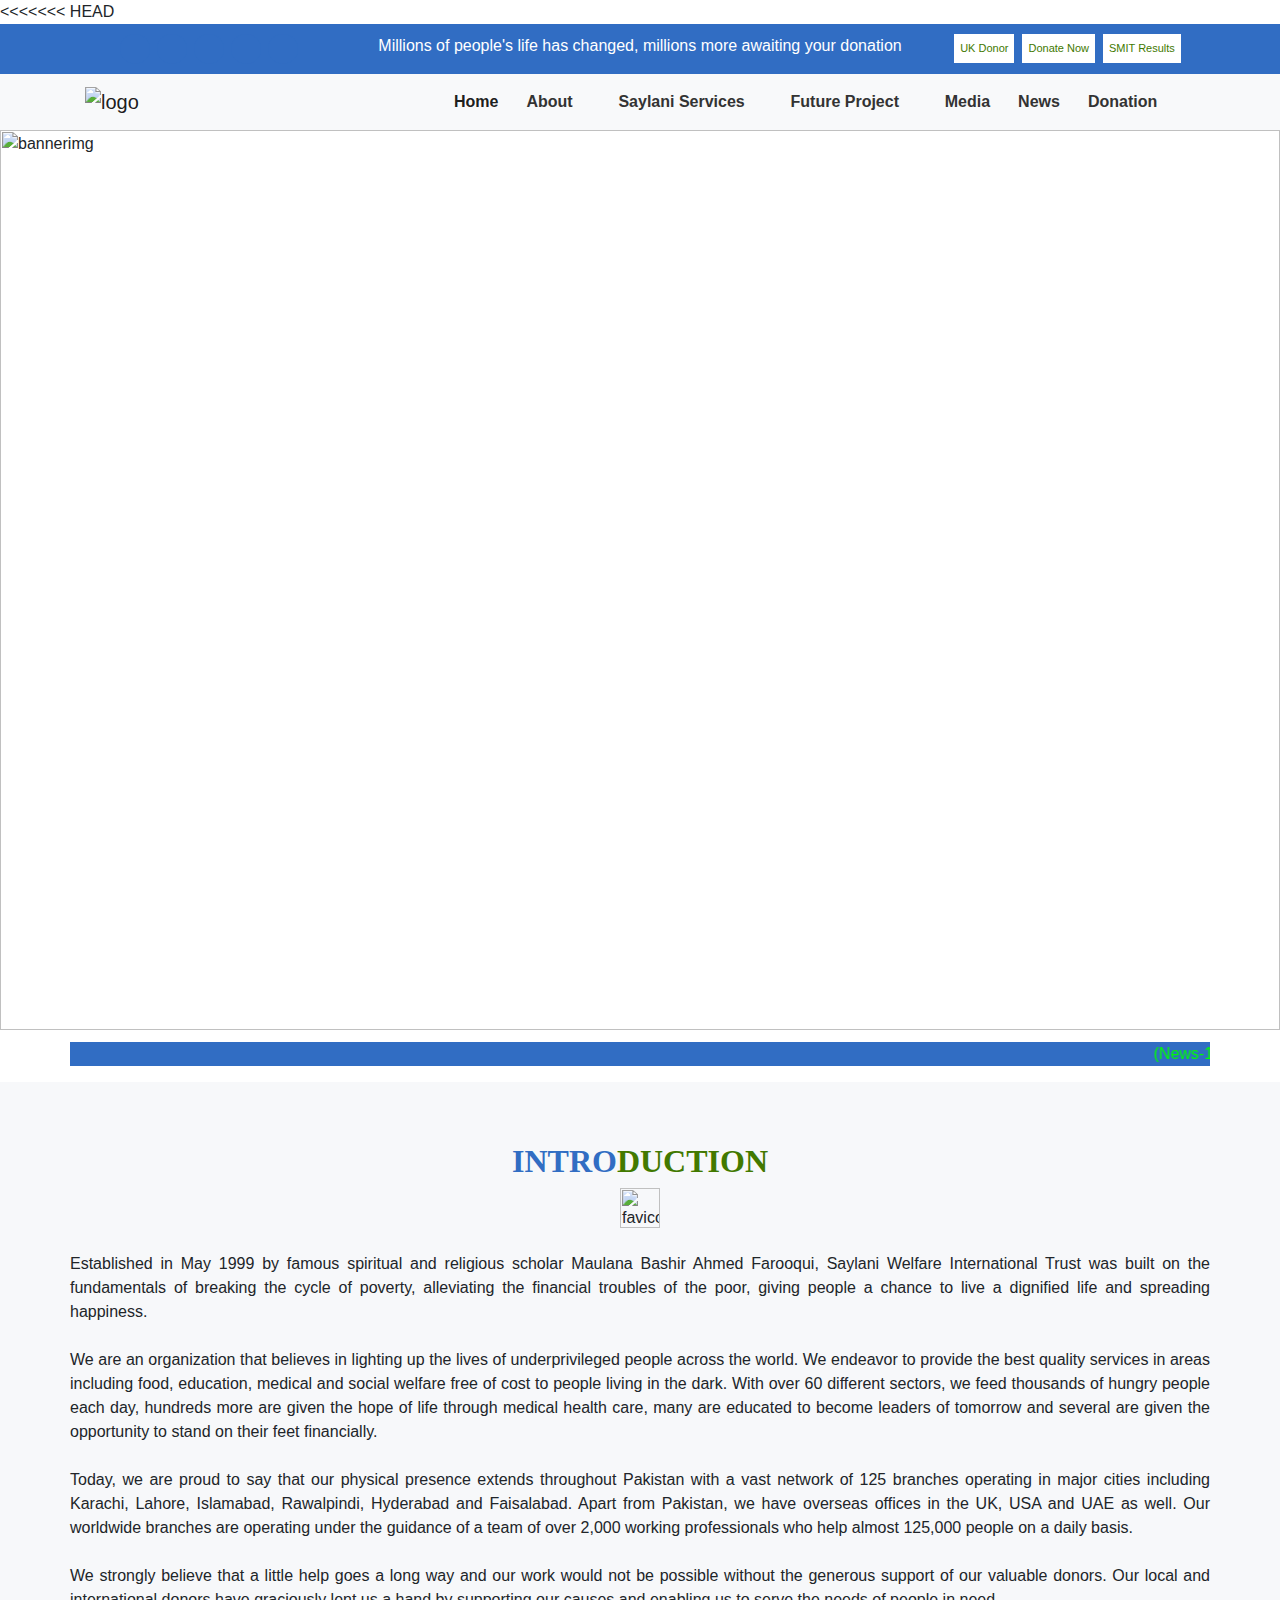
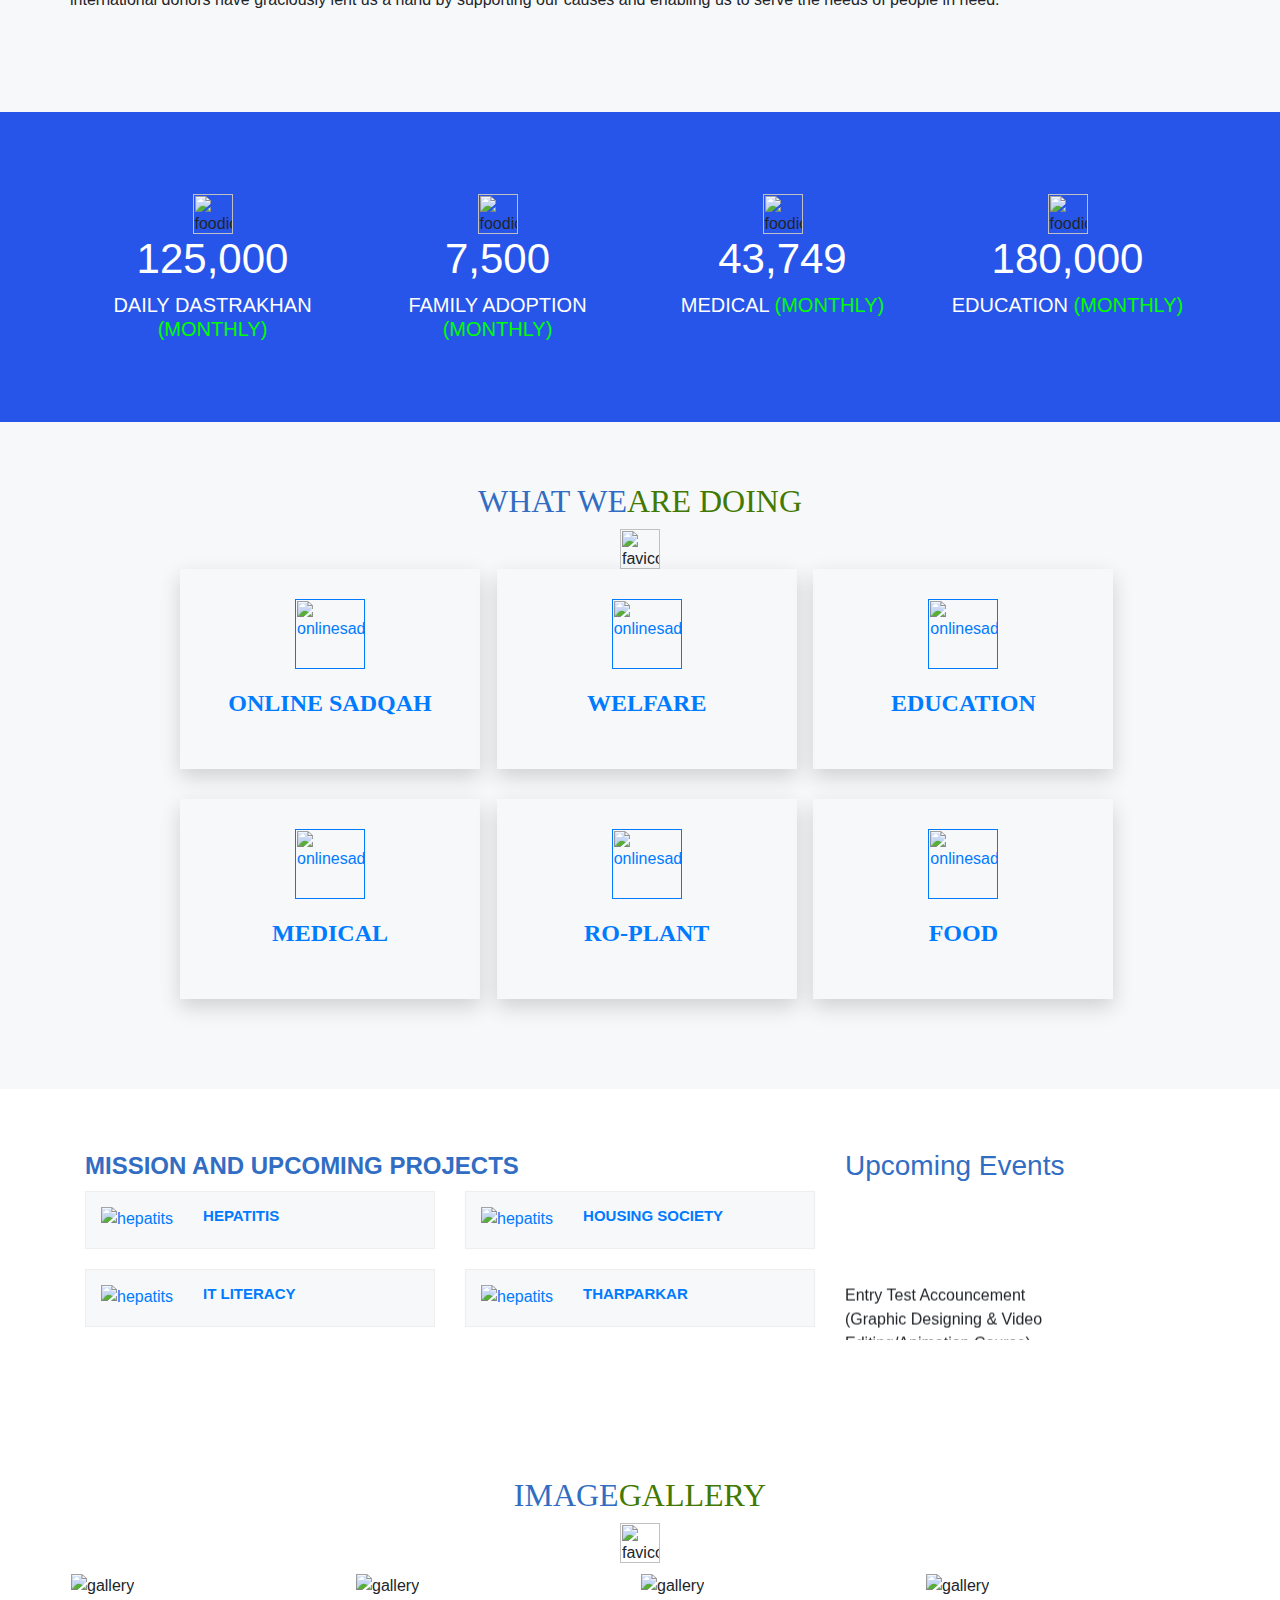
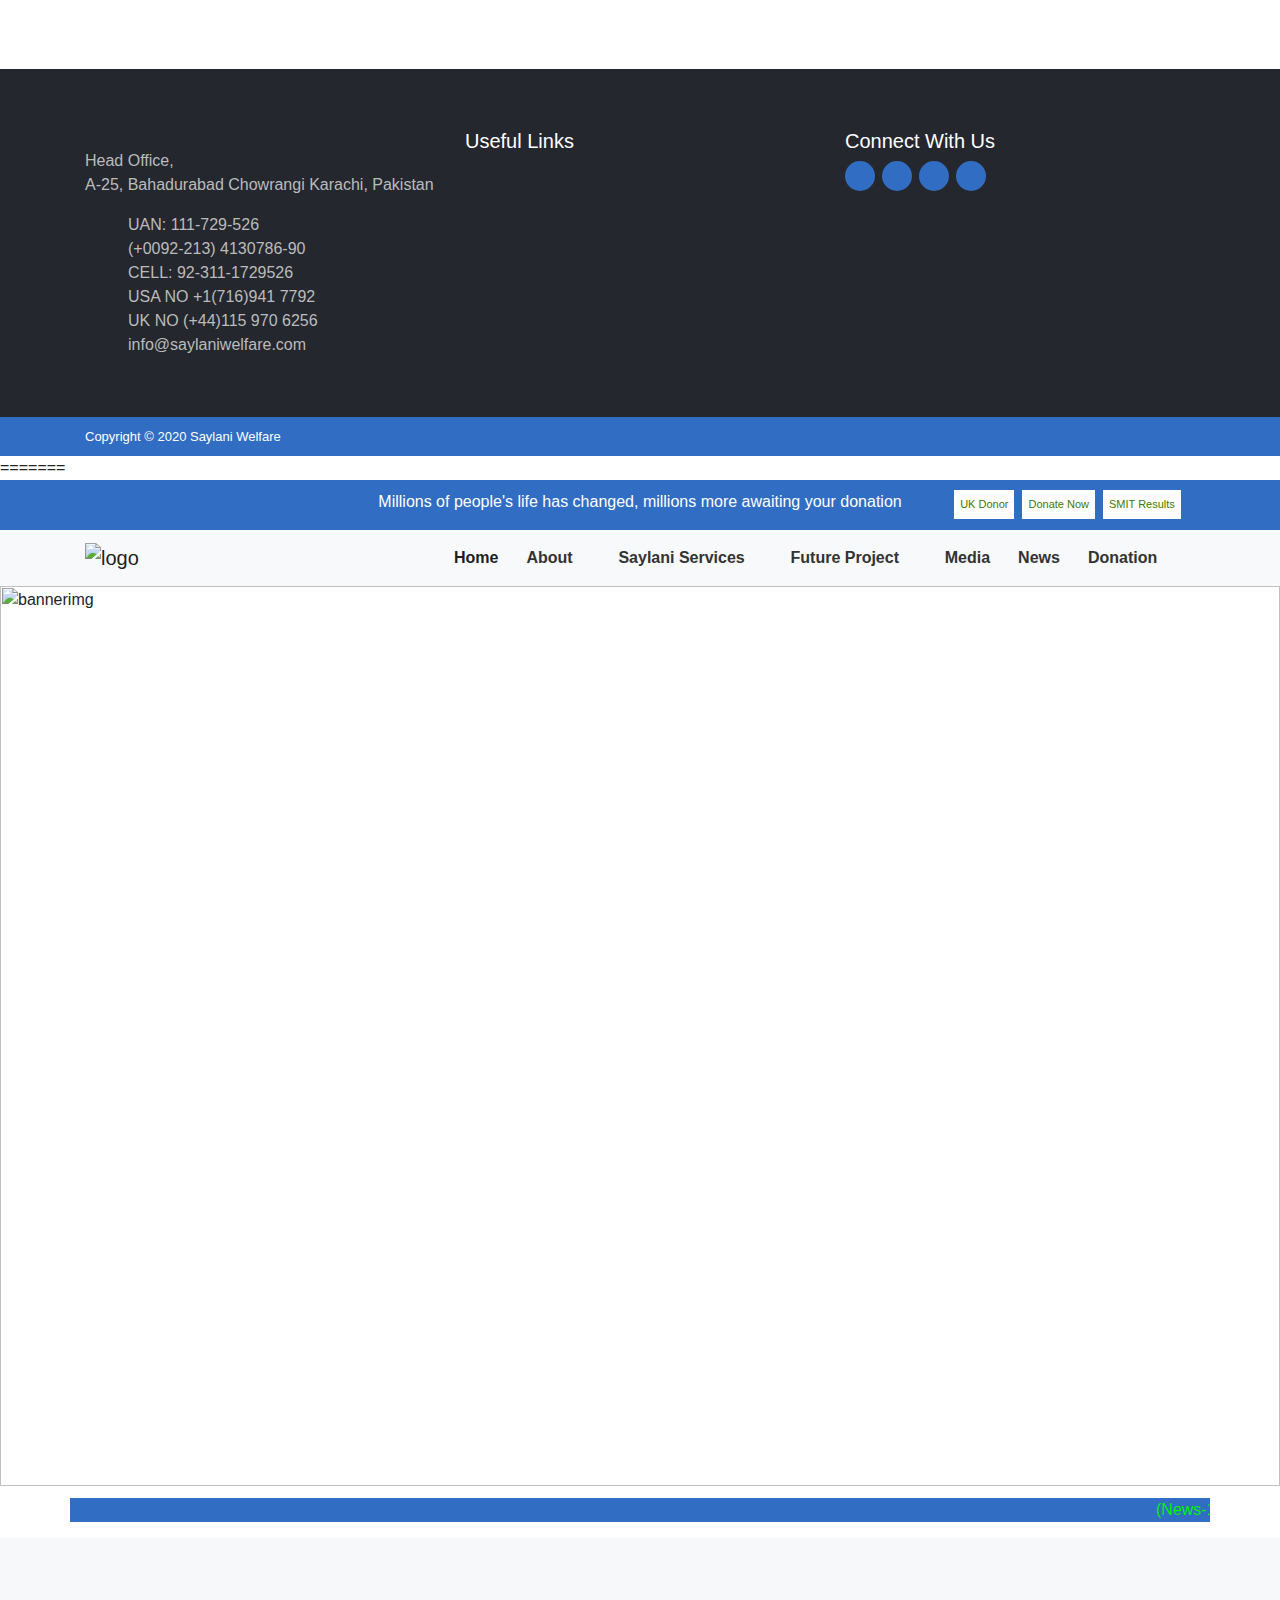
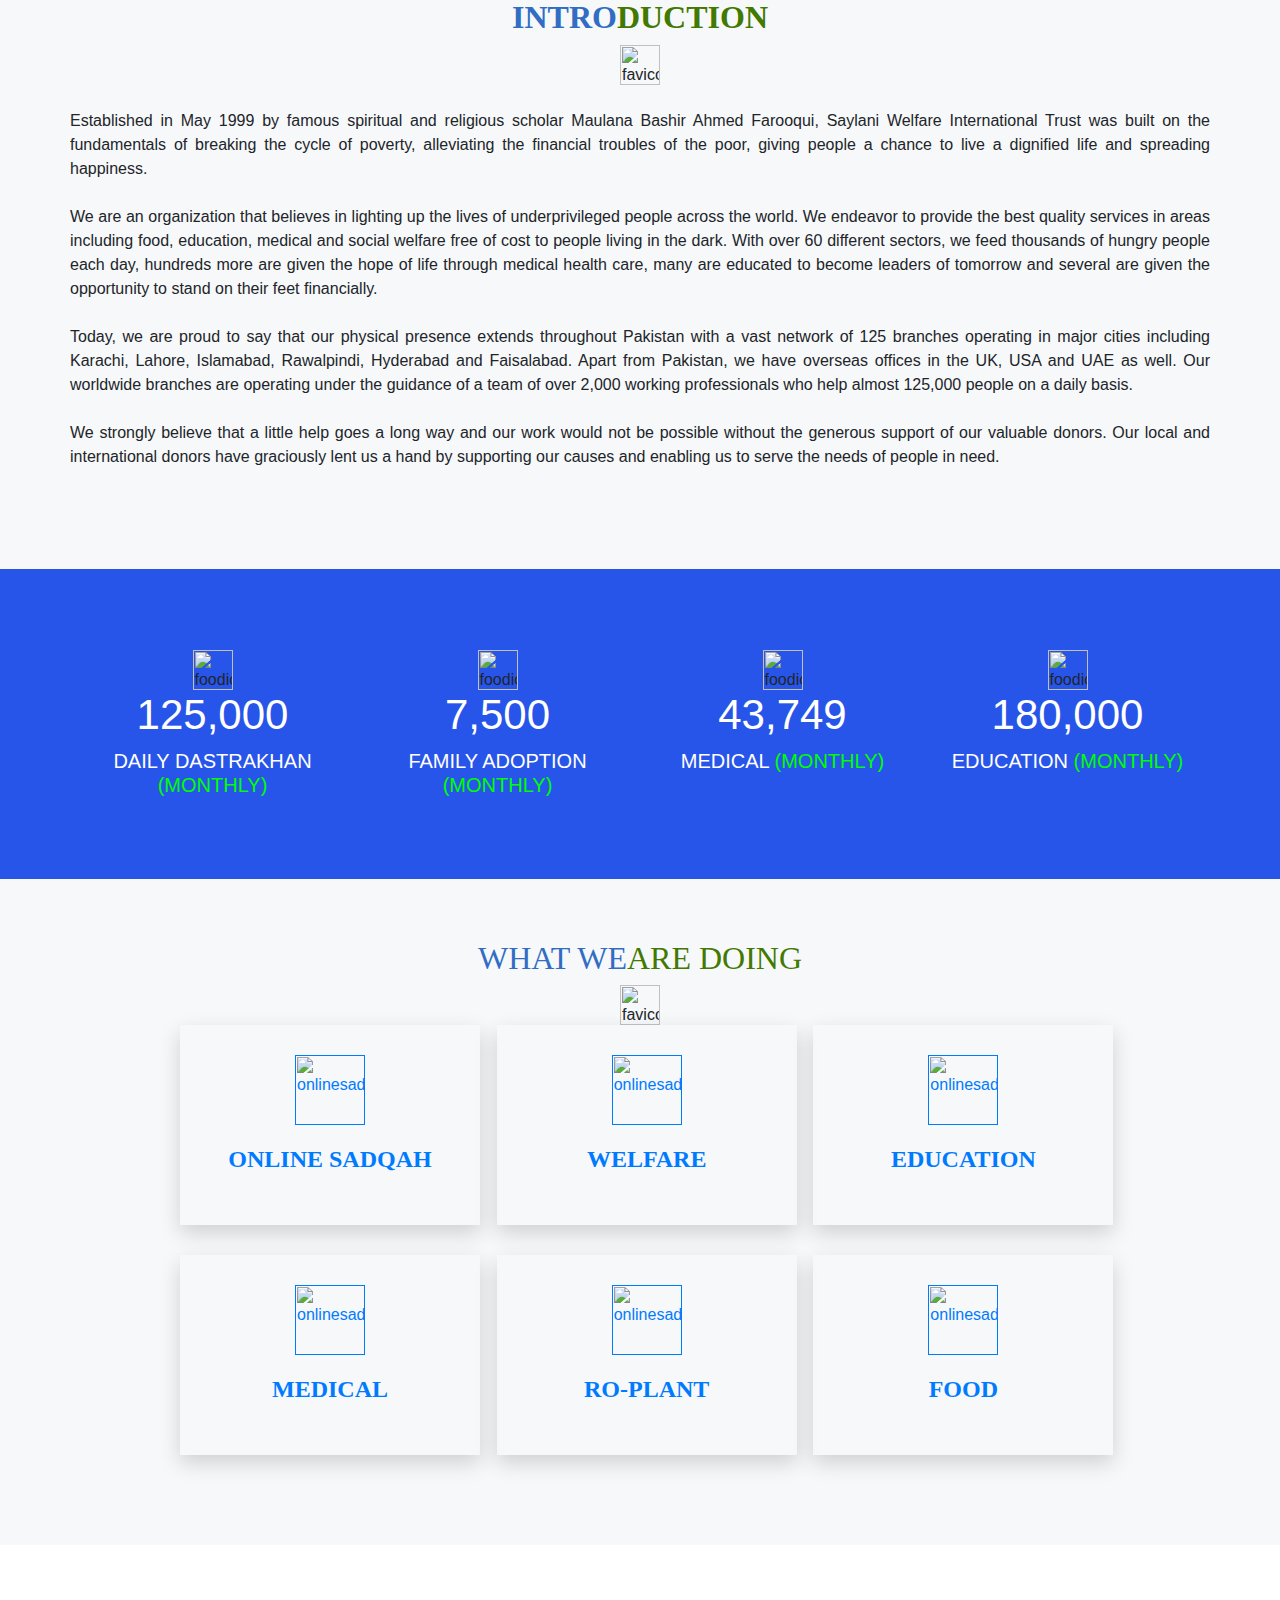
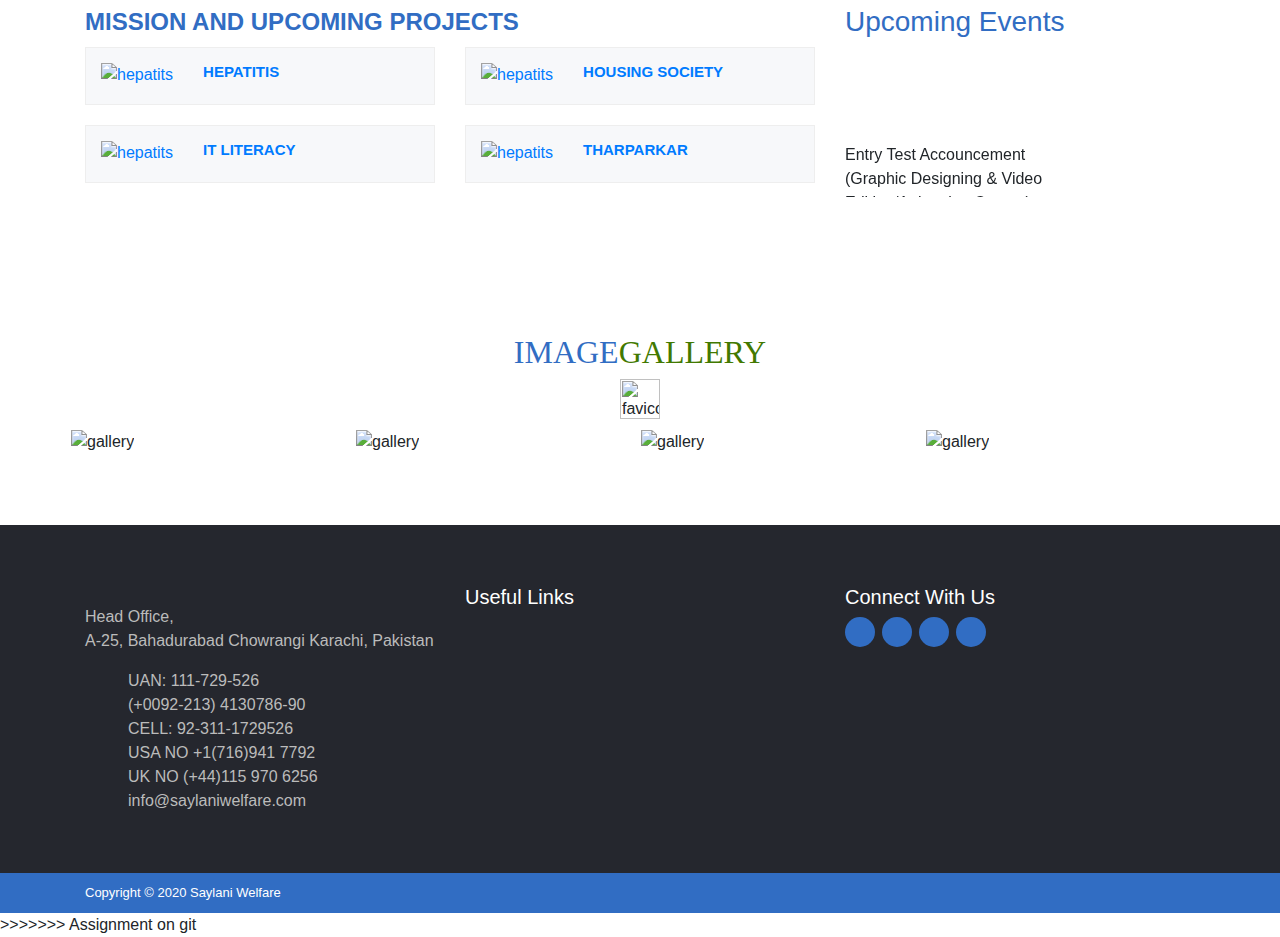
==== assignment3/index.html @ 104ad499 "Assignment on git" ====
<<<<<<< HEAD
<!DOCTYPE html>
<html lang="en">

<head>
    <meta charset="UTF-8">
    <meta name="viewport" content="width=device-width, initial-scale=1.0">
    <title>Document</title>
    <link rel="stylesheet" href="https://stackpath.bootstrapcdn.com/bootstrap/4.4.1/css/bootstrap.min.css"
        integrity="sha384-Vkoo8x4CGsO3+Hhxv8T/Q5PaXtkKtu6ug5TOeNV6gBiFeWPGFN9MuhOf23Q9Ifjh" crossorigin="anonymous">
    <link rel="stylesheet" href="css/style.css">
    <link rel="stylesheet" href="https://kit-free.fontawesome.com/releases/latest/css/free-v4-shims.min.css">
    <link rel="stylesheet" href="https://kit-free.fontawesome.com/releases/latest/css/free-v4-font-face.min.css">
    <link rel="stylesheet" href="https://kit-free.fontawesome.com/releases/latest/css/free.min.css" media="all">
</head>

<body>
    <!-- BODY START HERE-->

    <!--HEADER STARTS HERE-->

    <header>
        <!--TopBar Starts From Here-->
        <div class="topbar-bg-blue topbarPadding">
            <div class="container">
                <div class="row">
                    <div class="col-lg-3">
                        <div class="d-flex justify-content-center" class="topbar">
                            <ul class="topbarIcons header-social--icon icon-dark
                             icon-theme-colored icon-circled icon-sm">
                                <li>
                                    <a style=text-decoration:none href="https://www.facebook.com/pg/saylaniwelfare"
                                        target="blank">
                                        <i class="fab fa-facebook-f" aria-hidden="true"></i>
                                    </a>
                                </li>
                                <li>
                                    <a style=text-decoration:none href="https://twitter.com/OfficialSwit"
                                        target="blank">
                                        <i class="fab fa-twitter" aria-hidden="true"></i>
                                    </a>
                                </li>
                                <li>
                                    <a style=text-decoration:none href="https://www.instagram.com/saylaniwelfare/"
                                        target="blank">
                                        <i class="fab fa-instagram" aria-hidden="true"></i>
                                    </a>
                                </li>
                                <li>
                                    <a style=text-decoration:none
                                        href="https://www.youtube.com/c/SaylaniWelfareTrustOfficialPage" target="blank">
                                        <i class="fab fa-youtube" aria-hidden="true"></i>
                                    </a>
                                </li>
                                <li>
                                    <a style=text-decoration:none href="https://www.whatsapp.com/" target="blank">
                                        <i class="fab fa-whatsapp" aria-hidden="true"></i>
                                    </a>
                                </li>


                            </ul>

                        </div>
                    </div>
                    <div class="col-lg-6">
                        <p class="topbarText topbarTextCenter topbarTextMargin-0">
                            Millions of people's life has changed, millions more awaiting
                            your donation
                        </p>

                    </div>
                    <div class="col-lg-3">
                        <div class="d-flex justify-content-center">
                            <ul class="d-inline-flex" style="list-style: none;">
                                <li>
                                    <a class="btn btn-default btn-flat btn-xs topButtonsPadding-5 bg-white mx-1 topButtons-font-11 topButtons-border-transparent"
                                        href="https://www.saylaniwelfare.com/UK-Ramzan" style="color: #427900">
                                        UK Donor
                                    </a>
                                </li>
                                <li>
                                    <a class="btn btn-default btn-flat btn-xs topButtonsPadding-5 bg-white mx-1 topButtons-font-11 topButtons-border-transparent"
                                        href="https://www.saylaniwelfare.com/Online-Sadqah" style="color: #427900">
                                        Donate Now
                                    </a>
                                </li>
                                <li>
                                    <a class="btn btn-default btn-flat btn-xs topButtonsPadding-5 bg-white mx-1 topButtons-font-11 topButtons-border-transparent"
                                        href="https://www.saylaniwelfare.com/result" style="color: #427900">
                                        SMIT Results
                                    </a>
                                </li>
                            </ul>
                        </div>
                    </div>
                </div>
            </div>
        </div>
        <!--TopBar Ends-->


        <!--Navbar Starts Here-->
        <nav class="navbar navbar-expand-md navbar-light bg-light">
            <div class="container flex-md-wrap m-md-auto m-0 full-width">
                <a class="navbar-brand" href="#">
                    <img style="max-height: 52px; max-width: 100%;" src="images/saylanilogo.png" alt="logo" />
                </a>
                <button class="navbar-toggler" type="button" data-toggle="collapse"
                    data-target="#navbarSupportedContent" aria-controls="navbarSupportedContent" aria-expanded="false"
                    aria-label="Toggle navigation">
                    <span class="navbar-toggler-icon"></span>
                </button>
                <div class="collapse navbar-collapse" id="navbarSupportedContent">
                    <ul class="navbar-nav ml-auto navbar--nav">
                        <li class="nav-item active">
                            <a class="nav-link" href="#">Home <span class="sr-only">(current)</span></a>
                        </li>
                        <li class="nav-item dropdown">
                            <a class="nav-link dropdown-toggle" href="#" id="navbarDropdown" role="button"
                                data-toggle="dropdown" aria-haspopup="true" aria-expanded="false">
                                About
                            </a>
                            <div class="dropdown-menu" aria-labelledby="navbarDropdown">
                                <a class="dropdown-item" href="#">Introduction</a>
                                <a class="dropdown-item" href="#">Chairman Message</a>
                                <div class="dropdown-divider"></div>
                                <a class="dropdown-item" href="#">Saylani Annual Report</a>
                            </div>
                        </li>
                        <li class="nav-item dropdown">
                            <a class="nav-link dropdown-toggle" href="#" id="navbarDropdown" role="button"
                                data-toggle="dropdown" aria-haspopup="true" aria-expanded="false">
                                Saylani Services
                            </a>
                            <div class="dropdown-menu" aria-labelledby="navbarDropdown">
                                <a class="dropdown-item" href="#">Action</a>
                                <a class="dropdown-item" href="#">Another action</a>
                                <div class="dropdown-divider"></div>
                                <a class="dropdown-item" href="#">Something else here</a>
                            </div>
                        </li>
                        <li class="nav-item dropdown">
                            <a class="nav-link dropdown-toggle" href="#" id="navbarDropdown" role="button"
                                data-toggle="dropdown" aria-haspopup="true" aria-expanded="false">
                                Future Project
                            </a>
                            <div class="dropdown-menu" aria-labelledby="navbarDropdown">
                                <a class="dropdown-item" href="#">Action</a>
                                <a class="dropdown-item" href="#">Another action</a>
                                <div class="dropdown-divider"></div>
                                <a class="dropdown-item" href="#">Something else here</a>
                            </div>
                        </li>

                        <li class="nav-item">
                            <a class="nav-link" href="#">Media <span class="sr-only"></span></a>
                        </li>
                        <li class="nav-item">
                            <a class="nav-link" href="#">News <span class="sr-only"></span></a>
                        </li>
                        <li class="nav-item dropdown">
                            <a class="nav-link dropdown-toggle" href="#" id="navbarDropdown" role="button"
                                data-toggle="dropdown" aria-haspopup="true" aria-expanded="false">
                                Donation
                            </a>
                            <div class="dropdown-menu" aria-labelledby="navbarDropdown">
                                <a class="dropdown-item" href="#">Action</a>
                                <a class="dropdown-item" href="#">Another action</a>
                                <div class="dropdown-divider"></div>
                                <a class="dropdown-item" href="#">Something else here</a>
                            </div>
                        </li>
                    </ul>
                </div>
            </div>
        </nav>

        <!-- Nav bar End  -->


    </header>


    <!--Banner Image Starts Here-->
    <section>
        <img src="images/Banner.jpeg" class="d-block w-100" alt="bannerimg" style="max-width: 100%;">
    </section>
    <!--Banner Ends-->

    <!--Marquee Starts Here-->

    <section>
        <div class="container">
            <div class="row">
                <p style="margin-top: 12px; background-color:#316dc3; color: white; text-align: center;">
                    <marquee>
                        <span style="color: #00ff00;">
                            (News-1 Dated:15-06-2019)
                            <span class="text-white">
                                &nbsp;&nbsp;PIAICNext Phase Admission in Islamabad And
                                Faisalabad" .
                                <a style="color: blue;" href="">More Details</a>
                            </span>
                        </span>
                        <span style="color: #00ff00;">
                            (News-2 Dated:15-06-2019)
                            <span class="text-white">
                                &nbsp;&nbsp;PIAICNext Phase Admission in Islamabad And
                                Faisalabad" .
                                <a style="color: blue;" href="">More Details</a>
                            </span>
                        </span>
                        <span style="color: #00ff00;">
                            (News-2 Dated:15-06-2019)
                            <span class="text-white">
                                &nbsp;&nbsp;PIAICNext Phase Admission in Islamabad And
                                Faisalabad" .
                                <a style="color: blue;" href="">More Details</a>
                            </span>
                        </span>
                    </marquee>
                </p>

            </div>



        </div>
    </section>

    <!---Marquee Ends-->



    <!--Introduction Starts-->
    <section id="intro" style="background-color: #f7f8fa!important;">
        <div class="container py-60">
            <div class="row d-flex justify-content-center">
                <div class="col-md-10">
                    <div>
                        <h2 class="introductionHeading">
                            Intro<span class="introductionHeadingSecondColor">Duction</span>
                        </h2>
                    </div>
                    <div class="introIcon">
                        <img src="images/favicon.png" alt="favicon" />
                    </div>
                </div>


                <div class="my-4">
                    <p class="text-justify introText">
                        Established in May 1999 by famous spiritual and religious
                        scholar Maulana Bashir Ahmed Farooqui, Saylani Welfare
                        International Trust was built on the fundamentals of breaking
                        the cycle of poverty, alleviating the financial troubles of the
                        poor, giving people a chance to live a dignified life and
                        spreading happiness.
                        <br />
                        <br />
                        We are an organization that believes in lighting up the lives of
                        underprivileged people across the world. We endeavor to provide
                        the best quality services in areas including food, education,
                        medical and social welfare free of cost to people living in the
                        dark. With over 60 different sectors, we feed thousands of
                        hungry people each day, hundreds more are given the hope of life
                        through medical health care, many are educated to become leaders
                        of tomorrow and several are given the opportunity to stand on
                        their feet financially.
                        <br />
                        <br />
                        Today, we are proud to say that our physical presence extends
                        throughout Pakistan with a vast network of 125 branches
                        operating in major cities including Karachi, Lahore, Islamabad,
                        Rawalpindi, Hyderabad and Faisalabad. Apart from Pakistan, we
                        have overseas offices in the UK, USA and UAE as well. Our
                        worldwide branches are operating under the guidance of a team of
                        over 2,000 working professionals who help almost 125,000 people
                        on a daily basis.
                        <br />
                        <br />
                        We strongly believe that a little help goes a long way and our
                        work would not be possible without the generous support of our
                        valuable donors. Our local and international donors have
                        graciously lent us a hand by supporting our causes and enabling
                        us to serve the needs of people in need.
                    </p>
                </div>
            </div>
        </div>
    </section>



    <!--Introduction End-->



    <!--Services Start-->
    <section>
        <div class="serviceDetail">
            <div class="container">
                <div class="row">
                    <div class="col-md-3">
                        <div class="my-4">
                            <img class="serviceDetailIcon" src="images/food.png" alt="foodicon" />
                            <h2 class="serviceNumbersFontSize-42 servicesTextCenter servicesFontWeight-500 text-white">
                                125,000
                            </h2>
                            <h5 class="text-white text-center text-uppercase ServicesFontWeight-600">
                                Daily Dastrakhan
                                <span class="text-themeout-colored ServicesFontWeight-600">
                                    <span style="color: #00ff00;">(Monthly)</span>
                                </span>
                            </h5>
                        </div>
                    </div>

                    <div class="col-md-3">
                        <div class="my-4">
                            <img class="serviceDetailIcon" src="images/family.png" alt="foodicon" />
                            <h2 class="serviceNumbersFontSize-42 servicesTextCenter servicesFontWeight-500 text-white">
                                7,500
                            </h2>
                            <h5 class="text-white text-center text-uppercase ServicesFontWeight-600">
                                FAMILY ADOPTION
                                <span class="text-themeout-colored ServicesFontWeight-600">
                                    <span style="color: #00ff00;">(Monthly)</span>
                                </span>
                            </h5>
                        </div>
                    </div>

                    <div class="col-md-3">
                        <div class="my-4">
                            <img class="serviceDetailIcon" src="images/health.png" alt="foodicon" />
                            <h2 class="serviceNumbersFontSize-42 servicesTextCenter servicesFontWeight-500 text-white">
                                43,749
                            </h2>
                            <h5 class="text-white text-center text-uppercase ServicesFontWeight-600">
                                MEDICAL
                                <span class="text-themeout-colored ServicesFontWeight-600">
                                    <span style="color: #00ff00;">(Monthly)</span>
                                </span>
                            </h5>
                        </div>
                    </div>

                    <div class="col-md-3">
                        <div class="my-4">
                            <img class="serviceDetailIcon" src="images/education.png" alt="foodicon" />
                            <h2 class="serviceNumbersFontSize-42 text-center servicesFontWeight-500 text-white">
                                180,000
                            </h2>
                            <h5 class="text-white text-center text-uppercase font-weight-600">
                                EDUCATION
                                <span class="text-themeout-colored font-weight-600">
                                    <span style="color: #00ff00;">(Monthly)</span>
                                </span>
                            </h5>
                        </div>
                    </div>

                </div>

            </div>
    </section>

    <!--Services End-->




    <!--Major Details-->
    <section style="background-color: #f7f8fa!important;">
        <div class="container py-60">
            <div class="row d-flex justify-content-center">
                <div class="col-md-10">
                    <div class="major">
                        <h2 class="majorDetailsHeading text-center text-uppercase">
                            What We<span class="majorHeadingSecondColor">Are Doing</span>
                        </h2>
                    </div>

                    <div class="introIcon">
                        <img src="images/favicon.png" alt="favicon" />
                    </div>
                    <div class="row d-flex justify-content-between">
                        <div class="col-md-4">
                            <div class="whatWeDo majorDetailsPadding-30-mb-30">
                                <a class="majorDetails-a" href="">
                                    <img src="images/onlinesadqah.png" alt="onlinesadqah" />
                                </a>
                                <h4 class="majorDetailsFont-weight-600 mt-20 text-center">ONLINE SADQAH</h4>
                            </div>
                        </div>

                        <div class="col-md-4">
                            <div class="whatWeDo majorDetailsPadding-30-mb-30">
                                <a class="majorDetails-a" href="">
                                    <img src="images/welfare.png" alt="onlinesadqah" />
                                </a>
                                <h4 class="majorDetailsFont-weight-600 mt-20 text-center">WELFARE</h4>
                            </div>
                        </div>

                        <div class="col-md-4">
                            <div class="whatWeDo majorDetailsPadding-30-mb-30">
                                <a class="majorDetails-a" href="">
                                    <img src="images/education (1).png" alt="onlinesadqah" />
                                </a>
                                <h4 class="majorDetailsFont-weight-600 mt-20 text-center">EDUCATION</h4>
                            </div>
                        </div>


                    </div>
                    <div class="row d-flex justify-content-between">
                        <div class="col-md-4">
                            <div class="whatWeDo majorDetailsPadding-30-mb-30">
                                <a class="majorDetails-a" href="">
                                    <img src="images/medical.png" alt="onlinesadqah" />
                                </a>
                                <h4 class="majorDetailsFont-weight-600 mt-20 text-center">MEDICAL</h4>
                            </div>
                        </div>

                        <div class="col-md-4">
                            <div class="whatWeDo majorDetailsPadding-30-mb-30">
                                <a class="majorDetails-a" href="">
                                    <img src="images/ROPLANT.png" alt="onlinesadqah" />
                                </a>
                                <h4 class="majorDetailsFont-weight-600 mt-20 text-center">RO-PLANT</h4>
                            </div>
                        </div>

                        <div class="col-md-4">
                            <div class="whatWeDo majorDetailsPadding-30-mb-30">
                                <a class="majorDetails-a" href="">
                                    <img src="images/Dastarkhwan.png" alt="onlinesadqah" />
                                </a>
                                <h4 class="majorDetailsFont-weight-600 mt-20 text-center">FOOD</h4>
                            </div>
                        </div>

                    </div>
                </div>
            </div>
    </section>


    <!--Major Details End-->


    <!--Mission And UpComing Projects-->

    <section>
        <div class="container py-60">
            <div class="row">
                <div class="col-md-8">
                    <div>
                        <h3 class="missionHeading">
                            MISSION AND UPCOMING PROJECTS
                        </h3>
                    </div>
                    <div class="row">
                        <div class="col-sm-6">
                            <div class="bg-silver-light border-1px upcoming-p-15 upcoming-mb-20">
                                <div class="d-flex">
                                    <a class="mr-30" href=""><img src="images/Hepatitis.png" alt="hepatits"></a>
                                    <div>
                                        <h4 class="upcoming-font-15-font-weight-600 text-uppercase">
                                            Hepatitis
                                        </h4>
                                    </div>
                                </div>
                            </div>
                        </div>

                        <div class="col-sm-6">
                            <div class="bg-silver-light border-1px upcoming-p-15 upcoming-mb-20">
                                <div class="d-flex">
                                    <a class="mr-30" href=""><img src="images/housing.png" alt="hepatits"></a>
                                    <div>
                                        <h4 class="upcoming-font-15-font-weight-600 text-uppercase">
                                            HOUSING SOCIETY
                                        </h4>
                                    </div>
                                </div>
                            </div>
                        </div>
                    </div>

                    <div class="row">
                        <div class="col-sm-6">
                            <div class="bg-silver-light border-1px upcoming-p-15 upcoming-mb-20">
                                <div class="d-flex">
                                    <a class="mr-30" href=""><img src="images/hep2.png" alt="hepatits"></a>
                                    <div>
                                        <h4 class="upcoming-font-15-font-weight-600 text-uppercase">
                                            IT LIteracy
                                        </h4>
                                    </div>


                                </div>

                            </div>
                        </div>

                        <div class="col-sm-6">
                            <div class="bg-silver-light border-1px upcoming-p-15 upcoming-mb-20">
                                <div class="d-flex">
                                    <a class="mr-30" href=""><img src="images/tharparkar.png" alt="hepatits"></a>
                                    <div>
                                        <h4 class="upcoming-font-15-font-weight-600 text-uppercase">
                                            tharparkar
                                        </h4>
                                    </div>
                                </div>

                            </div>
                        </div>
                    </div>
                </div>

                <!--Upcoming Projects Small Boxes Ends -->


                <!--Marquee Starts Here-->

                <div class="col-md-4">
                    <div class="missionHeading">
                        <h3>Upcoming Events</h3>
                    </div>

                    <p>
                        <marquee direction="up" width="200" height="150">
                            Entry Test Accouncement (Graphic Designing & Video Editing/Animation Course) On Sunday 3rd
                            March 2019 @ 11:00Am Vanue: 4rh Floor, Saylani Welfare International Trust HeadOffice
                            Bahadurabad .<a href="https://www.saylaniwelfare.com/result" style="color: blue;">More
                                Details</a>
                            <br />
                            <br />

                            Entry Test Accouncement (Graphic Designing & Video Editing/Animation Course) On Sunday 3rd
                            March 2019 @ 11:00Am Vanue: 4rh Floor, Saylani Welfare International Trust HeadOffice
                            Bahadurabad .<a href="https://www.saylaniwelfare.com/result" style="color: blue;">More
                                Details</a>
                            <br />
                            <br />


                            Entry Test Accouncement (Graphic Designing & Video Editing/Animation Course) On Sunday 3rd
                            March 2019 @ 11:00Am Vanue: 4rh Floor, Saylani Welfare International Trust HeadOffice
                            Bahadurabad .<a href="https://www.saylaniwelfare.com/result" style="color: blue;">More
                                Details</a>
                        </marquee>
                    </p>

                </div>

                <!--Marquee Ends Here-->
            </div>
    </section>

    <!--Upcoming Projects End Here-->


    <!--Gallery Starts Here-->

    <section>
        <div class="container py-60">
            <div class="major">
                <h2 class="majorDetailsHeading text-center text-uppercase">
                    Image<span class="majorHeadingSecondColor">gallery</span>
                </h2>
            </div>
            <div class="introIcon">
                <img src="images/favicon.png" alt="favicon" />
            </div>
            <div class="row">
                <div class="col-md-12">
                    <div class="row">
                        <div class="col-lg-3 col-md-4 col-12 custome--grid">
                            <div class="d-flex">
                                <div class="gallery-items">
                                    <div class="thumb">
                                        <img src="images/rashan2.jpg" alt="gallery">
                                    </div>
                                </div>
                            </div>
                        </div>

                        <div class="col-lg-3 col-md-4 col-12 custome--grid">
                            <div class="d-flex">
                                <div class="gallery-items">
                                    <div class="thumb">
                                        <img src="images/galleryfood.jpg" alt="gallery">
                                    </div>
                                </div>
                            </div>
                        </div>


                        <div class="col-lg-3 col-md-4 col-12 custome--grid">
                            <div class="d-flex">
                                <div class="gallery-items">
                                    <div class="thumb">
                                        <img src="images/galleryhazrat.jpg" alt="gallery">
                                    </div>
                                </div>
                            </div>
                        </div>


                        <div class="col-lg-3 col-md-4 col-12 custome--grid">
                            <div class="d-flex">
                                <div class="gallery-items">
                                    <div class="thumb">
                                        <img src="images/rashan2 (1).jpg" alt="gallery">
                                    </div>
                                </div>
                            </div>
                        </div>
                    </div>
                </div>
            </div>
        </div>
    </section>

    <!--Gallery Ends-->

    <!--Footer Stars Here-->

    <footer>
        <div style="background: rgb(37, 39, 46) !important;">
            <div class="container py-60">
                <div class="row">
                    <div class="col-sm-6 col-md-4">
                        <div class="widget dark" style="color: #bbb;">
                            <img class="mb-20" alt="" src="images/saylani/Saylani-logo.png " />
                            <p>
                                Head Office, <br />
                                A-25, Bahadurabad Chowrangi Karachi, Pakistan
                            </p>
                            <ul class="list-inline mt-5">
                                <li class="m-0 pl-10 pr-10">
                                    <i class="fa fa-phone text-theme-colored mr-5 text-themeout-colored"></i>UAN:
                                    111-729-526
                                </li>
                                <li class="m-0 pl-10 pr-10">
                                    <i class="fa fa-globe text-theme-colored mr-5 text-themeout-colored"></i>(+0092-213)
                                    4130786-90
                                </li>
                                <li class="m-0 pl-10 pr-10">
                                    <i class="fa fa-phone text-theme-colored mr-5 text-themeout-colored"></i>CELL:
                                    92-311-1729526
                                </li>
                                <li class="m-0 pl-10 pr-10">
                                    <i class="fa fa-phone text-theme-colored mr-5 text-themeout-colored"></i>USA NO
                                    +1(716)941 7792
                                </li>
                                <li class="m-0 pl-10 pr-10">
                                    <i class="fa fa-phone text-theme-colored mr-5 text-themeout-colored"></i>UK NO
                                    (+44)115 970 6256
                                </li>
                                <li class="m-0 pl-10 pr-10">
                                    <i class="fa fa-envelope-o text-theme-colored mr-5 text-themeout-colored"></i>
                                    info@saylaniwelfare.com
                                </li>
                            </ul>
                        </div>
                    </div>
                    <div class="col-sm-6 col-md-4">
                        <h5 class="widget-title text-white font-weight-600 line-bottom">
                            Useful Links
                        </h5>
                    </div>
                    <div class="col-sm-6 col-md-4">
                        <h5 class="text-white font-weight-600">
                            Connect With Us
                        </h5>
                        <div>
                            <ul class="topbarIcons header-social--icon icon-dark
                    icon-theme-colored icon-circled icon-sm">
                                <li>
                                    <a href="https://www.facebook.com/pg/saylaniwelfare" target="_blank">
                                        <i class="fab fa-facebook-f"></i>
                                    </a>
                                </li>
                                <li>
                                    <a href="https://twitter.com/OfficialSwit" target="_blank">
                                        <i class="fab fa-twitter"></i>
                                    </a>
                                </li>
                                <li>
                                    <a href="https://www.instagram.com/saylaniwelfare/" target="_blank">
                                        <i class="fab fa-instagram"></i>
                                    </a>
                                </li>
                                <li>
                                    <a href="https://www.youtube.com/c/SaylaniWelfareTrustOfficialPage" target="_blank">
                                        <i class="fab fa-youtube"></i>
                                    </a>
                                </li>
                            </ul>
                        </div>
                    </div>
                </div>
            </div>
        </div>
        <div class="topbar-bg-blue topbarPadding">
            <div class="container">
                <p class="footer-font-13-m-0 text-white">
                    Copyright © 2020 Saylani Welfare
                </p>
            </div>
        </div>
    </footer>


    <!--Footer Ends-->















</body>

=======
<!DOCTYPE html>
<html lang="en">

<head>
    <meta charset="UTF-8">
    <meta name="viewport" content="width=device-width, initial-scale=1.0">
    <title>Document</title>
    <link rel="stylesheet" href="https://stackpath.bootstrapcdn.com/bootstrap/4.4.1/css/bootstrap.min.css"
        integrity="sha384-Vkoo8x4CGsO3+Hhxv8T/Q5PaXtkKtu6ug5TOeNV6gBiFeWPGFN9MuhOf23Q9Ifjh" crossorigin="anonymous">
    <link rel="stylesheet" href="css/style.css">
    <link rel="stylesheet" href="https://kit-free.fontawesome.com/releases/latest/css/free-v4-shims.min.css">
    <link rel="stylesheet" href="https://kit-free.fontawesome.com/releases/latest/css/free-v4-font-face.min.css">
    <link rel="stylesheet" href="https://kit-free.fontawesome.com/releases/latest/css/free.min.css" media="all">
</head>

<body>
    <!-- BODY START HERE-->

    <!--HEADER STARTS HERE-->

    <header>
        <!--TopBar Starts From Here-->
        <div class="topbar-bg-blue topbarPadding">
            <div class="container">
                <div class="row">
                    <div class="col-lg-3">
                        <div class="d-flex justify-content-center" class="topbar">
                            <ul class="topbarIcons header-social--icon icon-dark
                             icon-theme-colored icon-circled icon-sm">
                                <li>
                                    <a style=text-decoration:none href="https://www.facebook.com/pg/saylaniwelfare"
                                        target="blank">
                                        <i class="fab fa-facebook-f" aria-hidden="true"></i>
                                    </a>
                                </li>
                                <li>
                                    <a style=text-decoration:none href="https://twitter.com/OfficialSwit"
                                        target="blank">
                                        <i class="fab fa-twitter" aria-hidden="true"></i>
                                    </a>
                                </li>
                                <li>
                                    <a style=text-decoration:none href="https://www.instagram.com/saylaniwelfare/"
                                        target="blank">
                                        <i class="fab fa-instagram" aria-hidden="true"></i>
                                    </a>
                                </li>
                                <li>
                                    <a style=text-decoration:none
                                        href="https://www.youtube.com/c/SaylaniWelfareTrustOfficialPage" target="blank">
                                        <i class="fab fa-youtube" aria-hidden="true"></i>
                                    </a>
                                </li>
                                <li>
                                    <a style=text-decoration:none href="https://www.whatsapp.com/" target="blank">
                                        <i class="fab fa-whatsapp" aria-hidden="true"></i>
                                    </a>
                                </li>


                            </ul>

                        </div>
                    </div>
                    <div class="col-lg-6">
                        <p class="topbarText topbarTextCenter topbarTextMargin-0">
                            Millions of people's life has changed, millions more awaiting
                            your donation
                        </p>

                    </div>
                    <div class="col-lg-3">
                        <div class="d-flex justify-content-center">
                            <ul class="d-inline-flex" style="list-style: none;">
                                <li>
                                    <a class="btn btn-default btn-flat btn-xs topButtonsPadding-5 bg-white mx-1 topButtons-font-11 topButtons-border-transparent"
                                        href="https://www.saylaniwelfare.com/UK-Ramzan" style="color: #427900">
                                        UK Donor
                                    </a>
                                </li>
                                <li>
                                    <a class="btn btn-default btn-flat btn-xs topButtonsPadding-5 bg-white mx-1 topButtons-font-11 topButtons-border-transparent"
                                        href="https://www.saylaniwelfare.com/Online-Sadqah" style="color: #427900">
                                        Donate Now
                                    </a>
                                </li>
                                <li>
                                    <a class="btn btn-default btn-flat btn-xs topButtonsPadding-5 bg-white mx-1 topButtons-font-11 topButtons-border-transparent"
                                        href="https://www.saylaniwelfare.com/result" style="color: #427900">
                                        SMIT Results
                                    </a>
                                </li>
                            </ul>
                        </div>
                    </div>
                </div>
            </div>
        </div>
        <!--TopBar Ends-->


        <!--Navbar Starts Here-->
        <nav class="navbar navbar-expand-md navbar-light bg-light">
            <div class="container flex-md-wrap m-md-auto m-0 full-width">
                <a class="navbar-brand" href="#">
                    <img style="max-height: 52px; max-width: 100%;" src="images/saylanilogo.png" alt="logo" />
                </a>
                <button class="navbar-toggler" type="button" data-toggle="collapse"
                    data-target="#navbarSupportedContent" aria-controls="navbarSupportedContent" aria-expanded="false"
                    aria-label="Toggle navigation">
                    <span class="navbar-toggler-icon"></span>
                </button>
                <div class="collapse navbar-collapse" id="navbarSupportedContent">
                    <ul class="navbar-nav ml-auto navbar--nav">
                        <li class="nav-item active">
                            <a class="nav-link" href="#">Home <span class="sr-only">(current)</span></a>
                        </li>
                        <li class="nav-item dropdown">
                            <a class="nav-link dropdown-toggle" href="#" id="navbarDropdown" role="button"
                                data-toggle="dropdown" aria-haspopup="true" aria-expanded="false">
                                About
                            </a>
                            <div class="dropdown-menu" aria-labelledby="navbarDropdown">
                                <a class="dropdown-item" href="#">Introduction</a>
                                <a class="dropdown-item" href="#">Chairman Message</a>
                                <div class="dropdown-divider"></div>
                                <a class="dropdown-item" href="#">Saylani Annual Report</a>
                            </div>
                        </li>
                        <li class="nav-item dropdown">
                            <a class="nav-link dropdown-toggle" href="#" id="navbarDropdown" role="button"
                                data-toggle="dropdown" aria-haspopup="true" aria-expanded="false">
                                Saylani Services
                            </a>
                            <div class="dropdown-menu" aria-labelledby="navbarDropdown">
                                <a class="dropdown-item" href="#">Action</a>
                                <a class="dropdown-item" href="#">Another action</a>
                                <div class="dropdown-divider"></div>
                                <a class="dropdown-item" href="#">Something else here</a>
                            </div>
                        </li>
                        <li class="nav-item dropdown">
                            <a class="nav-link dropdown-toggle" href="#" id="navbarDropdown" role="button"
                                data-toggle="dropdown" aria-haspopup="true" aria-expanded="false">
                                Future Project
                            </a>
                            <div class="dropdown-menu" aria-labelledby="navbarDropdown">
                                <a class="dropdown-item" href="#">Action</a>
                                <a class="dropdown-item" href="#">Another action</a>
                                <div class="dropdown-divider"></div>
                                <a class="dropdown-item" href="#">Something else here</a>
                            </div>
                        </li>

                        <li class="nav-item">
                            <a class="nav-link" href="#">Media <span class="sr-only"></span></a>
                        </li>
                        <li class="nav-item">
                            <a class="nav-link" href="#">News <span class="sr-only"></span></a>
                        </li>
                        <li class="nav-item dropdown">
                            <a class="nav-link dropdown-toggle" href="#" id="navbarDropdown" role="button"
                                data-toggle="dropdown" aria-haspopup="true" aria-expanded="false">
                                Donation
                            </a>
                            <div class="dropdown-menu" aria-labelledby="navbarDropdown">
                                <a class="dropdown-item" href="#">Action</a>
                                <a class="dropdown-item" href="#">Another action</a>
                                <div class="dropdown-divider"></div>
                                <a class="dropdown-item" href="#">Something else here</a>
                            </div>
                        </li>
                    </ul>
                </div>
            </div>
        </nav>

        <!-- Nav bar End  -->


    </header>


    <!--Banner Image Starts Here-->
    <section>
        <img src="images/Banner.jpeg" class="d-block w-100" alt="bannerimg" style="max-width: 100%;">
    </section>
    <!--Banner Ends-->

    <!--Marquee Starts Here-->

    <section>
        <div class="container">
            <div class="row">
                <p style="margin-top: 12px; background-color:#316dc3; color: white; text-align: center;">
                    <marquee>
                        <span style="color: #00ff00;">
                            (News-1 Dated:15-06-2019)
                            <span class="text-white">
                                &nbsp;&nbsp;PIAICNext Phase Admission in Islamabad And
                                Faisalabad" .
                                <a style="color: blue;" href="">More Details</a>
                            </span>
                        </span>
                        <span style="color: #00ff00;">
                            (News-2 Dated:15-06-2019)
                            <span class="text-white">
                                &nbsp;&nbsp;PIAICNext Phase Admission in Islamabad And
                                Faisalabad" .
                                <a style="color: blue;" href="">More Details</a>
                            </span>
                        </span>
                        <span style="color: #00ff00;">
                            (News-2 Dated:15-06-2019)
                            <span class="text-white">
                                &nbsp;&nbsp;PIAICNext Phase Admission in Islamabad And
                                Faisalabad" .
                                <a style="color: blue;" href="">More Details</a>
                            </span>
                        </span>
                    </marquee>
                </p>

            </div>



        </div>
    </section>

    <!---Marquee Ends-->



    <!--Introduction Starts-->
    <section id="intro" style="background-color: #f7f8fa!important;">
        <div class="container py-60">
            <div class="row d-flex justify-content-center">
                <div class="col-md-10">
                    <div>
                        <h2 class="introductionHeading">
                            Intro<span class="introductionHeadingSecondColor">Duction</span>
                        </h2>
                    </div>
                    <div class="introIcon">
                        <img src="images/favicon.png" alt="favicon" />
                    </div>
                </div>


                <div class="my-4">
                    <p class="text-justify introText">
                        Established in May 1999 by famous spiritual and religious
                        scholar Maulana Bashir Ahmed Farooqui, Saylani Welfare
                        International Trust was built on the fundamentals of breaking
                        the cycle of poverty, alleviating the financial troubles of the
                        poor, giving people a chance to live a dignified life and
                        spreading happiness.
                        <br />
                        <br />
                        We are an organization that believes in lighting up the lives of
                        underprivileged people across the world. We endeavor to provide
                        the best quality services in areas including food, education,
                        medical and social welfare free of cost to people living in the
                        dark. With over 60 different sectors, we feed thousands of
                        hungry people each day, hundreds more are given the hope of life
                        through medical health care, many are educated to become leaders
                        of tomorrow and several are given the opportunity to stand on
                        their feet financially.
                        <br />
                        <br />
                        Today, we are proud to say that our physical presence extends
                        throughout Pakistan with a vast network of 125 branches
                        operating in major cities including Karachi, Lahore, Islamabad,
                        Rawalpindi, Hyderabad and Faisalabad. Apart from Pakistan, we
                        have overseas offices in the UK, USA and UAE as well. Our
                        worldwide branches are operating under the guidance of a team of
                        over 2,000 working professionals who help almost 125,000 people
                        on a daily basis.
                        <br />
                        <br />
                        We strongly believe that a little help goes a long way and our
                        work would not be possible without the generous support of our
                        valuable donors. Our local and international donors have
                        graciously lent us a hand by supporting our causes and enabling
                        us to serve the needs of people in need.
                    </p>
                </div>
            </div>
        </div>
    </section>



    <!--Introduction End-->



    <!--Services Start-->
    <section>
        <div class="serviceDetail">
            <div class="container">
                <div class="row">
                    <div class="col-md-3">
                        <div class="my-4">
                            <img class="serviceDetailIcon" src="images/food.png" alt="foodicon" />
                            <h2 class="serviceNumbersFontSize-42 servicesTextCenter servicesFontWeight-500 text-white">
                                125,000
                            </h2>
                            <h5 class="text-white text-center text-uppercase ServicesFontWeight-600">
                                Daily Dastrakhan
                                <span class="text-themeout-colored ServicesFontWeight-600">
                                    <span style="color: #00ff00;">(Monthly)</span>
                                </span>
                            </h5>
                        </div>
                    </div>

                    <div class="col-md-3">
                        <div class="my-4">
                            <img class="serviceDetailIcon" src="images/family.png" alt="foodicon" />
                            <h2 class="serviceNumbersFontSize-42 servicesTextCenter servicesFontWeight-500 text-white">
                                7,500
                            </h2>
                            <h5 class="text-white text-center text-uppercase ServicesFontWeight-600">
                                FAMILY ADOPTION
                                <span class="text-themeout-colored ServicesFontWeight-600">
                                    <span style="color: #00ff00;">(Monthly)</span>
                                </span>
                            </h5>
                        </div>
                    </div>

                    <div class="col-md-3">
                        <div class="my-4">
                            <img class="serviceDetailIcon" src="images/health.png" alt="foodicon" />
                            <h2 class="serviceNumbersFontSize-42 servicesTextCenter servicesFontWeight-500 text-white">
                                43,749
                            </h2>
                            <h5 class="text-white text-center text-uppercase ServicesFontWeight-600">
                                MEDICAL
                                <span class="text-themeout-colored ServicesFontWeight-600">
                                    <span style="color: #00ff00;">(Monthly)</span>
                                </span>
                            </h5>
                        </div>
                    </div>

                    <div class="col-md-3">
                        <div class="my-4">
                            <img class="serviceDetailIcon" src="images/education.png" alt="foodicon" />
                            <h2 class="serviceNumbersFontSize-42 text-center servicesFontWeight-500 text-white">
                                180,000
                            </h2>
                            <h5 class="text-white text-center text-uppercase font-weight-600">
                                EDUCATION
                                <span class="text-themeout-colored font-weight-600">
                                    <span style="color: #00ff00;">(Monthly)</span>
                                </span>
                            </h5>
                        </div>
                    </div>

                </div>

            </div>
    </section>

    <!--Services End-->




    <!--Major Details-->
    <section style="background-color: #f7f8fa!important;">
        <div class="container py-60">
            <div class="row d-flex justify-content-center">
                <div class="col-md-10">
                    <div class="major">
                        <h2 class="majorDetailsHeading text-center text-uppercase">
                            What We<span class="majorHeadingSecondColor">Are Doing</span>
                        </h2>
                    </div>

                    <div class="introIcon">
                        <img src="images/favicon.png" alt="favicon" />
                    </div>
                    <div class="row d-flex justify-content-between">
                        <div class="col-md-4">
                            <div class="whatWeDo majorDetailsPadding-30-mb-30">
                                <a class="majorDetails-a" href="">
                                    <img src="images/onlinesadqah.png" alt="onlinesadqah" />
                                </a>
                                <h4 class="majorDetailsFont-weight-600 mt-20 text-center">ONLINE SADQAH</h4>
                            </div>
                        </div>

                        <div class="col-md-4">
                            <div class="whatWeDo majorDetailsPadding-30-mb-30">
                                <a class="majorDetails-a" href="">
                                    <img src="images/welfare.png" alt="onlinesadqah" />
                                </a>
                                <h4 class="majorDetailsFont-weight-600 mt-20 text-center">WELFARE</h4>
                            </div>
                        </div>

                        <div class="col-md-4">
                            <div class="whatWeDo majorDetailsPadding-30-mb-30">
                                <a class="majorDetails-a" href="">
                                    <img src="images/education (1).png" alt="onlinesadqah" />
                                </a>
                                <h4 class="majorDetailsFont-weight-600 mt-20 text-center">EDUCATION</h4>
                            </div>
                        </div>


                    </div>
                    <div class="row d-flex justify-content-between">
                        <div class="col-md-4">
                            <div class="whatWeDo majorDetailsPadding-30-mb-30">
                                <a class="majorDetails-a" href="">
                                    <img src="images/medical.png" alt="onlinesadqah" />
                                </a>
                                <h4 class="majorDetailsFont-weight-600 mt-20 text-center">MEDICAL</h4>
                            </div>
                        </div>

                        <div class="col-md-4">
                            <div class="whatWeDo majorDetailsPadding-30-mb-30">
                                <a class="majorDetails-a" href="">
                                    <img src="images/ROPLANT.png" alt="onlinesadqah" />
                                </a>
                                <h4 class="majorDetailsFont-weight-600 mt-20 text-center">RO-PLANT</h4>
                            </div>
                        </div>

                        <div class="col-md-4">
                            <div class="whatWeDo majorDetailsPadding-30-mb-30">
                                <a class="majorDetails-a" href="">
                                    <img src="images/Dastarkhwan.png" alt="onlinesadqah" />
                                </a>
                                <h4 class="majorDetailsFont-weight-600 mt-20 text-center">FOOD</h4>
                            </div>
                        </div>

                    </div>
                </div>
            </div>
    </section>


    <!--Major Details End-->


    <!--Mission And UpComing Projects-->

    <section>
        <div class="container py-60">
            <div class="row">
                <div class="col-md-8">
                    <div>
                        <h3 class="missionHeading">
                            MISSION AND UPCOMING PROJECTS
                        </h3>
                    </div>
                    <div class="row">
                        <div class="col-sm-6">
                            <div class="bg-silver-light border-1px upcoming-p-15 upcoming-mb-20">
                                <div class="d-flex">
                                    <a class="mr-30" href=""><img src="images/Hepatitis.png" alt="hepatits"></a>
                                    <div>
                                        <h4 class="upcoming-font-15-font-weight-600 text-uppercase">
                                            Hepatitis
                                        </h4>
                                    </div>
                                </div>
                            </div>
                        </div>

                        <div class="col-sm-6">
                            <div class="bg-silver-light border-1px upcoming-p-15 upcoming-mb-20">
                                <div class="d-flex">
                                    <a class="mr-30" href=""><img src="images/housing.png" alt="hepatits"></a>
                                    <div>
                                        <h4 class="upcoming-font-15-font-weight-600 text-uppercase">
                                            HOUSING SOCIETY
                                        </h4>
                                    </div>
                                </div>
                            </div>
                        </div>
                    </div>

                    <div class="row">
                        <div class="col-sm-6">
                            <div class="bg-silver-light border-1px upcoming-p-15 upcoming-mb-20">
                                <div class="d-flex">
                                    <a class="mr-30" href=""><img src="images/hep2.png" alt="hepatits"></a>
                                    <div>
                                        <h4 class="upcoming-font-15-font-weight-600 text-uppercase">
                                            IT LIteracy
                                        </h4>
                                    </div>


                                </div>

                            </div>
                        </div>

                        <div class="col-sm-6">
                            <div class="bg-silver-light border-1px upcoming-p-15 upcoming-mb-20">
                                <div class="d-flex">
                                    <a class="mr-30" href=""><img src="images/tharparkar.png" alt="hepatits"></a>
                                    <div>
                                        <h4 class="upcoming-font-15-font-weight-600 text-uppercase">
                                            tharparkar
                                        </h4>
                                    </div>
                                </div>

                            </div>
                        </div>
                    </div>
                </div>

                <!--Upcoming Projects Small Boxes Ends -->


                <!--Marquee Starts Here-->

                <div class="col-md-4">
                    <div class="missionHeading">
                        <h3>Upcoming Events</h3>
                    </div>

                    <p>
                        <marquee direction="up" width="200" height="150">
                            Entry Test Accouncement (Graphic Designing & Video Editing/Animation Course) On Sunday 3rd
                            March 2019 @ 11:00Am Vanue: 4rh Floor, Saylani Welfare International Trust HeadOffice
                            Bahadurabad .<a href="https://www.saylaniwelfare.com/result" style="color: blue;">More
                                Details</a>
                            <br />
                            <br />

                            Entry Test Accouncement (Graphic Designing & Video Editing/Animation Course) On Sunday 3rd
                            March 2019 @ 11:00Am Vanue: 4rh Floor, Saylani Welfare International Trust HeadOffice
                            Bahadurabad .<a href="https://www.saylaniwelfare.com/result" style="color: blue;">More
                                Details</a>
                            <br />
                            <br />


                            Entry Test Accouncement (Graphic Designing & Video Editing/Animation Course) On Sunday 3rd
                            March 2019 @ 11:00Am Vanue: 4rh Floor, Saylani Welfare International Trust HeadOffice
                            Bahadurabad .<a href="https://www.saylaniwelfare.com/result" style="color: blue;">More
                                Details</a>
                        </marquee>
                    </p>

                </div>

                <!--Marquee Ends Here-->
            </div>
    </section>

    <!--Upcoming Projects End Here-->


    <!--Gallery Starts Here-->

    <section>
        <div class="container py-60">
            <div class="major">
                <h2 class="majorDetailsHeading text-center text-uppercase">
                    Image<span class="majorHeadingSecondColor">gallery</span>
                </h2>
            </div>
            <div class="introIcon">
                <img src="images/favicon.png" alt="favicon" />
            </div>
            <div class="row">
                <div class="col-md-12">
                    <div class="row">
                        <div class="col-lg-3 col-md-4 col-12 custome--grid">
                            <div class="d-flex">
                                <div class="gallery-items">
                                    <div class="thumb">
                                        <img src="images/rashan2.jpg" alt="gallery">
                                    </div>
                                </div>
                            </div>
                        </div>

                        <div class="col-lg-3 col-md-4 col-12 custome--grid">
                            <div class="d-flex">
                                <div class="gallery-items">
                                    <div class="thumb">
                                        <img src="images/galleryfood.jpg" alt="gallery">
                                    </div>
                                </div>
                            </div>
                        </div>


                        <div class="col-lg-3 col-md-4 col-12 custome--grid">
                            <div class="d-flex">
                                <div class="gallery-items">
                                    <div class="thumb">
                                        <img src="images/galleryhazrat.jpg" alt="gallery">
                                    </div>
                                </div>
                            </div>
                        </div>


                        <div class="col-lg-3 col-md-4 col-12 custome--grid">
                            <div class="d-flex">
                                <div class="gallery-items">
                                    <div class="thumb">
                                        <img src="images/rashan2 (1).jpg" alt="gallery">
                                    </div>
                                </div>
                            </div>
                        </div>
                    </div>
                </div>
            </div>
        </div>
    </section>

    <!--Gallery Ends-->

    <!--Footer Stars Here-->

    <footer>
        <div style="background: rgb(37, 39, 46) !important;">
            <div class="container py-60">
                <div class="row">
                    <div class="col-sm-6 col-md-4">
                        <div class="widget dark" style="color: #bbb;">
                            <img class="mb-20" alt="" src="images/saylani/Saylani-logo.png " />
                            <p>
                                Head Office, <br />
                                A-25, Bahadurabad Chowrangi Karachi, Pakistan
                            </p>
                            <ul class="list-inline mt-5">
                                <li class="m-0 pl-10 pr-10">
                                    <i class="fa fa-phone text-theme-colored mr-5 text-themeout-colored"></i>UAN:
                                    111-729-526
                                </li>
                                <li class="m-0 pl-10 pr-10">
                                    <i class="fa fa-globe text-theme-colored mr-5 text-themeout-colored"></i>(+0092-213)
                                    4130786-90
                                </li>
                                <li class="m-0 pl-10 pr-10">
                                    <i class="fa fa-phone text-theme-colored mr-5 text-themeout-colored"></i>CELL:
                                    92-311-1729526
                                </li>
                                <li class="m-0 pl-10 pr-10">
                                    <i class="fa fa-phone text-theme-colored mr-5 text-themeout-colored"></i>USA NO
                                    +1(716)941 7792
                                </li>
                                <li class="m-0 pl-10 pr-10">
                                    <i class="fa fa-phone text-theme-colored mr-5 text-themeout-colored"></i>UK NO
                                    (+44)115 970 6256
                                </li>
                                <li class="m-0 pl-10 pr-10">
                                    <i class="fa fa-envelope-o text-theme-colored mr-5 text-themeout-colored"></i>
                                    info@saylaniwelfare.com
                                </li>
                            </ul>
                        </div>
                    </div>
                    <div class="col-sm-6 col-md-4">
                        <h5 class="widget-title text-white font-weight-600 line-bottom">
                            Useful Links
                        </h5>
                    </div>
                    <div class="col-sm-6 col-md-4">
                        <h5 class="text-white font-weight-600">
                            Connect With Us
                        </h5>
                        <div>
                            <ul class="topbarIcons header-social--icon icon-dark
                    icon-theme-colored icon-circled icon-sm">
                                <li>
                                    <a href="https://www.facebook.com/pg/saylaniwelfare" target="_blank">
                                        <i class="fab fa-facebook-f"></i>
                                    </a>
                                </li>
                                <li>
                                    <a href="https://twitter.com/OfficialSwit" target="_blank">
                                        <i class="fab fa-twitter"></i>
                                    </a>
                                </li>
                                <li>
                                    <a href="https://www.instagram.com/saylaniwelfare/" target="_blank">
                                        <i class="fab fa-instagram"></i>
                                    </a>
                                </li>
                                <li>
                                    <a href="https://www.youtube.com/c/SaylaniWelfareTrustOfficialPage" target="_blank">
                                        <i class="fab fa-youtube"></i>
                                    </a>
                                </li>
                            </ul>
                        </div>
                    </div>
                </div>
            </div>
        </div>
        <div class="topbar-bg-blue topbarPadding">
            <div class="container">
                <p class="footer-font-13-m-0 text-white">
                    Copyright © 2020 Saylani Welfare
                </p>
            </div>
        </div>
    </footer>


    <!--Footer Ends-->















</body>

>>>>>>> Assignment on git
</html>
---- assignment3/css/style.css ----
<<<<<<< HEAD
body{
line-height: 1.7;
color: #666666;
font-size: 14px;
font-family: "Open Sans", sans-serif;
}
.topbar-bg-blue{
    background-color: #316DC3 ;
}
.topbarPadding{
    padding: 10px 0px;
}
.topbarIcons{
    list-style: none;
    display: inline-flex;
}
.topbarIcons li{
    display: flex;
    align-items: center;
    justify-content: center;
    margin-right: 7px;
    width: 30px;
    height: 30px;
    background: #316dc3;
    border-radius: 50%;
}
.topbarIcons a{
    color: white;
}
ul{
    margin: 0;
    padding: 0;
}
.header--social--icon li a{
    width: 100%;
    height: 100%;
    display: flex;
    justify-content: center;
    align-items: center;
}

.topbarText{
    color: white!important;
}
.topbarTextCenter{
    text-align: center!important;
}
.topbarTextMargin-0{
    margin: 0!important;
}
.topButtons-border-transparent{
    border: 1px solid transparent;
    border-radius: 0px;
}
.topButtons-font-11{
    font-size: 11px;
}
.topButtonsPadding-5{
    padding: 5px!important;
}
.d-flex{
    display: flex!important;
}
.navbar-light .navbar-nav .nav-link{
    font-weight: 600;
    padding-right: 20px;
    color: #333333;
}
.navbar-light .navbar-nav .nav-link:hover{
    background: #316dc3;
    color: #fff !important;
    border-radius: 30px;
}
.navbar-light .navbar-nav .nav-link:focus {
    background: #316dd9 !important;
    color: white !important;
    border-radius: 30px;
}
.dropdown-toggle::after {
    font-family: "Font Awesome 5 Free";
    border: none !important;
    content: "\f107";
    display: inline-block;
    padding-right: 3px;
    vertical-align: middle;
    font-weight: 600;
    font-size: 10px;
}
.py-60{
    padding-top: 60px;
    padding-bottom: 60px;

}

.introductionHeading{
    text-align: center!important;
    text-transform: uppercase!important;
        color: #316dc3;
        font-family: "Merriweather", serif;
        font-weight: 600;
        font-size: 2rem;
}
.introductionHeadingSecondColor{
    color: #427900 !important;
}

.introIcon img{
    max-width: 100%;
    height: 40px;
    display: block;
    margin: auto;
}
.serviceDetail {
    background-color: #2755e9;
    min-height: 310px;
    display: flex;
    align-items: center;
}
.serviceDetailIcon{
    height: 40px;
    width: 40px;
    display: block;
    margin: auto;
}
.serviceNumbersFontSize-42{
    font-size: 42px;
}
.servicesTextCenter{
    text-align: center!important;
}
.servicesFontWeight{
    font-weight: 500px;
}
.servicesTextUppercase{
    text-transform: uppercase;
}
ServicesFontWeight-600{
    font-weight: 600;
}
.major{
    color: #316dc3;
    font-family: "Merriweather", serif;
    font-weight: 600;
    font-size: 2rem;
}
.majorHeadingSecondColor{
    color: #427900;
}
.whatWeDo {
    box-shadow: 0px 8px 20px 0px rgba(0, 0, 0, 0.16);
    height: 200px;
    width: 300px;
}
.whatWeDo img{
    width: 70px;
    height: 70px;
    display: block;
    margin: auto;

}
.majorDetails-a{
    color: #007bff;
    text-decoration: none;
    background-color: #316dc3;
}

.majorDetailsPadding-30-mb-30{
    padding: 30px;
    margin-bottom: 30px;
}

.majorDetailsFont-weight-600{
    font-weight: 600;
    font-family: serif;
    color: #007bff;
    text-decoration: none;
    background-color: transparent;
    margin-top: 20px;
}
.missionHeading{
    font-weight: 600;
    line-height: 1.42857143;
    color: #316dc3;
    font-size: 24px;
}
.border-1px {
    border: 1px solid #eeeeee !important;
}
.bg-silver-light {
    background-color: #f7f8fa !important;
}
.upcoming-p-15 {
    padding: 15px;
}
.upcoming-mb-20{
    margin-bottom: 20px;
}
.mr-30 {
    margin-right: 30px;
}
.upcoming-font-15-font-weight-600{
    font-size: 15px;
    font-weight: 600;
    color: #007bff;

}
.custome--grid {
    margin: 10px 0px;
    padding: 1px;

}
.gallery-items {
    position: relative;
    cursor: pointer;
}
.thumb {
    overflow: hidden;
}
.gallery-items img {
    transition: all 300ms ease-in-out 0s;
    max-width: 100%;
}
.mb-20 {
    margin-bottom: 20px;
}
img {
    max-width: 100%;
}
.list-inline {
    padding-left: 0;
    margin-left: -5px;
    list-style: none;
}
.mt-5 {
    margin-top: 5px !important;
}
.footer-font-13-m-0{
    font-size: 13px;
    margin: 0px;
}
.text-themeout-colored{
    color: #427900;
}












=======
body{
line-height: 1.7;
color: #666666;
font-size: 14px;
font-family: "Open Sans", sans-serif;
}
.topbar-bg-blue{
    background-color: #316DC3 ;
}
.topbarPadding{
    padding: 10px 0px;
}
.topbarIcons{
    list-style: none;
    display: inline-flex;
}
.topbarIcons li{
    display: flex;
    align-items: center;
    justify-content: center;
    margin-right: 7px;
    width: 30px;
    height: 30px;
    background: #316dc3;
    border-radius: 50%;
}
.topbarIcons a{
    color: white;
}
ul{
    margin: 0;
    padding: 0;
}
.header--social--icon li a{
    width: 100%;
    height: 100%;
    display: flex;
    justify-content: center;
    align-items: center;
}

.topbarText{
    color: white!important;
}
.topbarTextCenter{
    text-align: center!important;
}
.topbarTextMargin-0{
    margin: 0!important;
}
.topButtons-border-transparent{
    border: 1px solid transparent;
    border-radius: 0px;
}
.topButtons-font-11{
    font-size: 11px;
}
.topButtonsPadding-5{
    padding: 5px!important;
}
.d-flex{
    display: flex!important;
}
.navbar-light .navbar-nav .nav-link{
    font-weight: 600;
    padding-right: 20px;
    color: #333333;
}
.navbar-light .navbar-nav .nav-link:hover{
    background: #316dc3;
    color: #fff !important;
    border-radius: 30px;
}
.navbar-light .navbar-nav .nav-link:focus {
    background: #316dd9 !important;
    color: white !important;
    border-radius: 30px;
}
.dropdown-toggle::after {
    font-family: "Font Awesome 5 Free";
    border: none !important;
    content: "\f107";
    display: inline-block;
    padding-right: 3px;
    vertical-align: middle;
    font-weight: 600;
    font-size: 10px;
}
.py-60{
    padding-top: 60px;
    padding-bottom: 60px;

}

.introductionHeading{
    text-align: center!important;
    text-transform: uppercase!important;
        color: #316dc3;
        font-family: "Merriweather", serif;
        font-weight: 600;
        font-size: 2rem;
}
.introductionHeadingSecondColor{
    color: #427900 !important;
}

.introIcon img{
    max-width: 100%;
    height: 40px;
    display: block;
    margin: auto;
}
.serviceDetail {
    background-color: #2755e9;
    min-height: 310px;
    display: flex;
    align-items: center;
}
.serviceDetailIcon{
    height: 40px;
    width: 40px;
    display: block;
    margin: auto;
}
.serviceNumbersFontSize-42{
    font-size: 42px;
}
.servicesTextCenter{
    text-align: center!important;
}
.servicesFontWeight{
    font-weight: 500px;
}
.servicesTextUppercase{
    text-transform: uppercase;
}
ServicesFontWeight-600{
    font-weight: 600;
}
.major{
    color: #316dc3;
    font-family: "Merriweather", serif;
    font-weight: 600;
    font-size: 2rem;
}
.majorHeadingSecondColor{
    color: #427900;
}
.whatWeDo {
    box-shadow: 0px 8px 20px 0px rgba(0, 0, 0, 0.16);
    height: 200px;
    width: 300px;
}
.whatWeDo img{
    width: 70px;
    height: 70px;
    display: block;
    margin: auto;

}
.majorDetails-a{
    color: #007bff;
    text-decoration: none;
    background-color: #316dc3;
}

.majorDetailsPadding-30-mb-30{
    padding: 30px;
    margin-bottom: 30px;
}

.majorDetailsFont-weight-600{
    font-weight: 600;
    font-family: serif;
    color: #007bff;
    text-decoration: none;
    background-color: transparent;
    margin-top: 20px;
}
.missionHeading{
    font-weight: 600;
    line-height: 1.42857143;
    color: #316dc3;
    font-size: 24px;
}
.border-1px {
    border: 1px solid #eeeeee !important;
}
.bg-silver-light {
    background-color: #f7f8fa !important;
}
.upcoming-p-15 {
    padding: 15px;
}
.upcoming-mb-20{
    margin-bottom: 20px;
}
.mr-30 {
    margin-right: 30px;
}
.upcoming-font-15-font-weight-600{
    font-size: 15px;
    font-weight: 600;
    color: #007bff;

}
.custome--grid {
    margin: 10px 0px;
    padding: 1px;

}
.gallery-items {
    position: relative;
    cursor: pointer;
}
.thumb {
    overflow: hidden;
}
.gallery-items img {
    transition: all 300ms ease-in-out 0s;
    max-width: 100%;
}
.mb-20 {
    margin-bottom: 20px;
}
img {
    max-width: 100%;
}
.list-inline {
    padding-left: 0;
    margin-left: -5px;
    list-style: none;
}
.mt-5 {
    margin-top: 5px !important;
}
.footer-font-13-m-0{
    font-size: 13px;
    margin: 0px;
}
.text-themeout-colored{
    color: #427900;
}












>>>>>>> Assignment on git
---- assignment3/css/style.css ----
<<<<<<< HEAD
body{
line-height: 1.7;
color: #666666;
font-size: 14px;
font-family: "Open Sans", sans-serif;
}
.topbar-bg-blue{
    background-color: #316DC3 ;
}
.topbarPadding{
    padding: 10px 0px;
}
.topbarIcons{
    list-style: none;
    display: inline-flex;
}
.topbarIcons li{
    display: flex;
    align-items: center;
    justify-content: center;
    margin-right: 7px;
    width: 30px;
    height: 30px;
    background: #316dc3;
    border-radius: 50%;
}
.topbarIcons a{
    color: white;
}
ul{
    margin: 0;
    padding: 0;
}
.header--social--icon li a{
    width: 100%;
    height: 100%;
    display: flex;
    justify-content: center;
    align-items: center;
}

.topbarText{
    color: white!important;
}
.topbarTextCenter{
    text-align: center!important;
}
.topbarTextMargin-0{
    margin: 0!important;
}
.topButtons-border-transparent{
    border: 1px solid transparent;
    border-radius: 0px;
}
.topButtons-font-11{
    font-size: 11px;
}
.topButtonsPadding-5{
    padding: 5px!important;
}
.d-flex{
    display: flex!important;
}
.navbar-light .navbar-nav .nav-link{
    font-weight: 600;
    padding-right: 20px;
    color: #333333;
}
.navbar-light .navbar-nav .nav-link:hover{
    background: #316dc3;
    color: #fff !important;
    border-radius: 30px;
}
.navbar-light .navbar-nav .nav-link:focus {
    background: #316dd9 !important;
    color: white !important;
    border-radius: 30px;
}
.dropdown-toggle::after {
    font-family: "Font Awesome 5 Free";
    border: none !important;
    content: "\f107";
    display: inline-block;
    padding-right: 3px;
    vertical-align: middle;
    font-weight: 600;
    font-size: 10px;
}
.py-60{
    padding-top: 60px;
    padding-bottom: 60px;

}

.introductionHeading{
    text-align: center!important;
    text-transform: uppercase!important;
        color: #316dc3;
        font-family: "Merriweather", serif;
        font-weight: 600;
        font-size: 2rem;
}
.introductionHeadingSecondColor{
    color: #427900 !important;
}

.introIcon img{
    max-width: 100%;
    height: 40px;
    display: block;
    margin: auto;
}
.serviceDetail {
    background-color: #2755e9;
    min-height: 310px;
    display: flex;
    align-items: center;
}
.serviceDetailIcon{
    height: 40px;
    width: 40px;
    display: block;
    margin: auto;
}
.serviceNumbersFontSize-42{
    font-size: 42px;
}
.servicesTextCenter{
    text-align: center!important;
}
.servicesFontWeight{
    font-weight: 500px;
}
.servicesTextUppercase{
    text-transform: uppercase;
}
ServicesFontWeight-600{
    font-weight: 600;
}
.major{
    color: #316dc3;
    font-family: "Merriweather", serif;
    font-weight: 600;
    font-size: 2rem;
}
.majorHeadingSecondColor{
    color: #427900;
}
.whatWeDo {
    box-shadow: 0px 8px 20px 0px rgba(0, 0, 0, 0.16);
    height: 200px;
    width: 300px;
}
.whatWeDo img{
    width: 70px;
    height: 70px;
    display: block;
    margin: auto;

}
.majorDetails-a{
    color: #007bff;
    text-decoration: none;
    background-color: #316dc3;
}

.majorDetailsPadding-30-mb-30{
    padding: 30px;
    margin-bottom: 30px;
}

.majorDetailsFont-weight-600{
    font-weight: 600;
    font-family: serif;
    color: #007bff;
    text-decoration: none;
    background-color: transparent;
    margin-top: 20px;
}
.missionHeading{
    font-weight: 600;
    line-height: 1.42857143;
    color: #316dc3;
    font-size: 24px;
}
.border-1px {
    border: 1px solid #eeeeee !important;
}
.bg-silver-light {
    background-color: #f7f8fa !important;
}
.upcoming-p-15 {
    padding: 15px;
}
.upcoming-mb-20{
    margin-bottom: 20px;
}
.mr-30 {
    margin-right: 30px;
}
.upcoming-font-15-font-weight-600{
    font-size: 15px;
    font-weight: 600;
    color: #007bff;

}
.custome--grid {
    margin: 10px 0px;
    padding: 1px;

}
.gallery-items {
    position: relative;
    cursor: pointer;
}
.thumb {
    overflow: hidden;
}
.gallery-items img {
    transition: all 300ms ease-in-out 0s;
    max-width: 100%;
}
.mb-20 {
    margin-bottom: 20px;
}
img {
    max-width: 100%;
}
.list-inline {
    padding-left: 0;
    margin-left: -5px;
    list-style: none;
}
.mt-5 {
    margin-top: 5px !important;
}
.footer-font-13-m-0{
    font-size: 13px;
    margin: 0px;
}
.text-themeout-colored{
    color: #427900;
}












=======
body{
line-height: 1.7;
color: #666666;
font-size: 14px;
font-family: "Open Sans", sans-serif;
}
.topbar-bg-blue{
    background-color: #316DC3 ;
}
.topbarPadding{
    padding: 10px 0px;
}
.topbarIcons{
    list-style: none;
    display: inline-flex;
}
.topbarIcons li{
    display: flex;
    align-items: center;
    justify-content: center;
    margin-right: 7px;
    width: 30px;
    height: 30px;
    background: #316dc3;
    border-radius: 50%;
}
.topbarIcons a{
    color: white;
}
ul{
    margin: 0;
    padding: 0;
}
.header--social--icon li a{
    width: 100%;
    height: 100%;
    display: flex;
    justify-content: center;
    align-items: center;
}

.topbarText{
    color: white!important;
}
.topbarTextCenter{
    text-align: center!important;
}
.topbarTextMargin-0{
    margin: 0!important;
}
.topButtons-border-transparent{
    border: 1px solid transparent;
    border-radius: 0px;
}
.topButtons-font-11{
    font-size: 11px;
}
.topButtonsPadding-5{
    padding: 5px!important;
}
.d-flex{
    display: flex!important;
}
.navbar-light .navbar-nav .nav-link{
    font-weight: 600;
    padding-right: 20px;
    color: #333333;
}
.navbar-light .navbar-nav .nav-link:hover{
    background: #316dc3;
    color: #fff !important;
    border-radius: 30px;
}
.navbar-light .navbar-nav .nav-link:focus {
    background: #316dd9 !important;
    color: white !important;
    border-radius: 30px;
}
.dropdown-toggle::after {
    font-family: "Font Awesome 5 Free";
    border: none !important;
    content: "\f107";
    display: inline-block;
    padding-right: 3px;
    vertical-align: middle;
    font-weight: 600;
    font-size: 10px;
}
.py-60{
    padding-top: 60px;
    padding-bottom: 60px;

}

.introductionHeading{
    text-align: center!important;
    text-transform: uppercase!important;
        color: #316dc3;
        font-family: "Merriweather", serif;
        font-weight: 600;
        font-size: 2rem;
}
.introductionHeadingSecondColor{
    color: #427900 !important;
}

.introIcon img{
    max-width: 100%;
    height: 40px;
    display: block;
    margin: auto;
}
.serviceDetail {
    background-color: #2755e9;
    min-height: 310px;
    display: flex;
    align-items: center;
}
.serviceDetailIcon{
    height: 40px;
    width: 40px;
    display: block;
    margin: auto;
}
.serviceNumbersFontSize-42{
    font-size: 42px;
}
.servicesTextCenter{
    text-align: center!important;
}
.servicesFontWeight{
    font-weight: 500px;
}
.servicesTextUppercase{
    text-transform: uppercase;
}
ServicesFontWeight-600{
    font-weight: 600;
}
.major{
    color: #316dc3;
    font-family: "Merriweather", serif;
    font-weight: 600;
    font-size: 2rem;
}
.majorHeadingSecondColor{
    color: #427900;
}
.whatWeDo {
    box-shadow: 0px 8px 20px 0px rgba(0, 0, 0, 0.16);
    height: 200px;
    width: 300px;
}
.whatWeDo img{
    width: 70px;
    height: 70px;
    display: block;
    margin: auto;

}
.majorDetails-a{
    color: #007bff;
    text-decoration: none;
    background-color: #316dc3;
}

.majorDetailsPadding-30-mb-30{
    padding: 30px;
    margin-bottom: 30px;
}

.majorDetailsFont-weight-600{
    font-weight: 600;
    font-family: serif;
    color: #007bff;
    text-decoration: none;
    background-color: transparent;
    margin-top: 20px;
}
.missionHeading{
    font-weight: 600;
    line-height: 1.42857143;
    color: #316dc3;
    font-size: 24px;
}
.border-1px {
    border: 1px solid #eeeeee !important;
}
.bg-silver-light {
    background-color: #f7f8fa !important;
}
.upcoming-p-15 {
    padding: 15px;
}
.upcoming-mb-20{
    margin-bottom: 20px;
}
.mr-30 {
    margin-right: 30px;
}
.upcoming-font-15-font-weight-600{
    font-size: 15px;
    font-weight: 600;
    color: #007bff;

}
.custome--grid {
    margin: 10px 0px;
    padding: 1px;

}
.gallery-items {
    position: relative;
    cursor: pointer;
}
.thumb {
    overflow: hidden;
}
.gallery-items img {
    transition: all 300ms ease-in-out 0s;
    max-width: 100%;
}
.mb-20 {
    margin-bottom: 20px;
}
img {
    max-width: 100%;
}
.list-inline {
    padding-left: 0;
    margin-left: -5px;
    list-style: none;
}
.mt-5 {
    margin-top: 5px !important;
}
.footer-font-13-m-0{
    font-size: 13px;
    margin: 0px;
}
.text-themeout-colored{
    color: #427900;
}












>>>>>>> Assignment on git
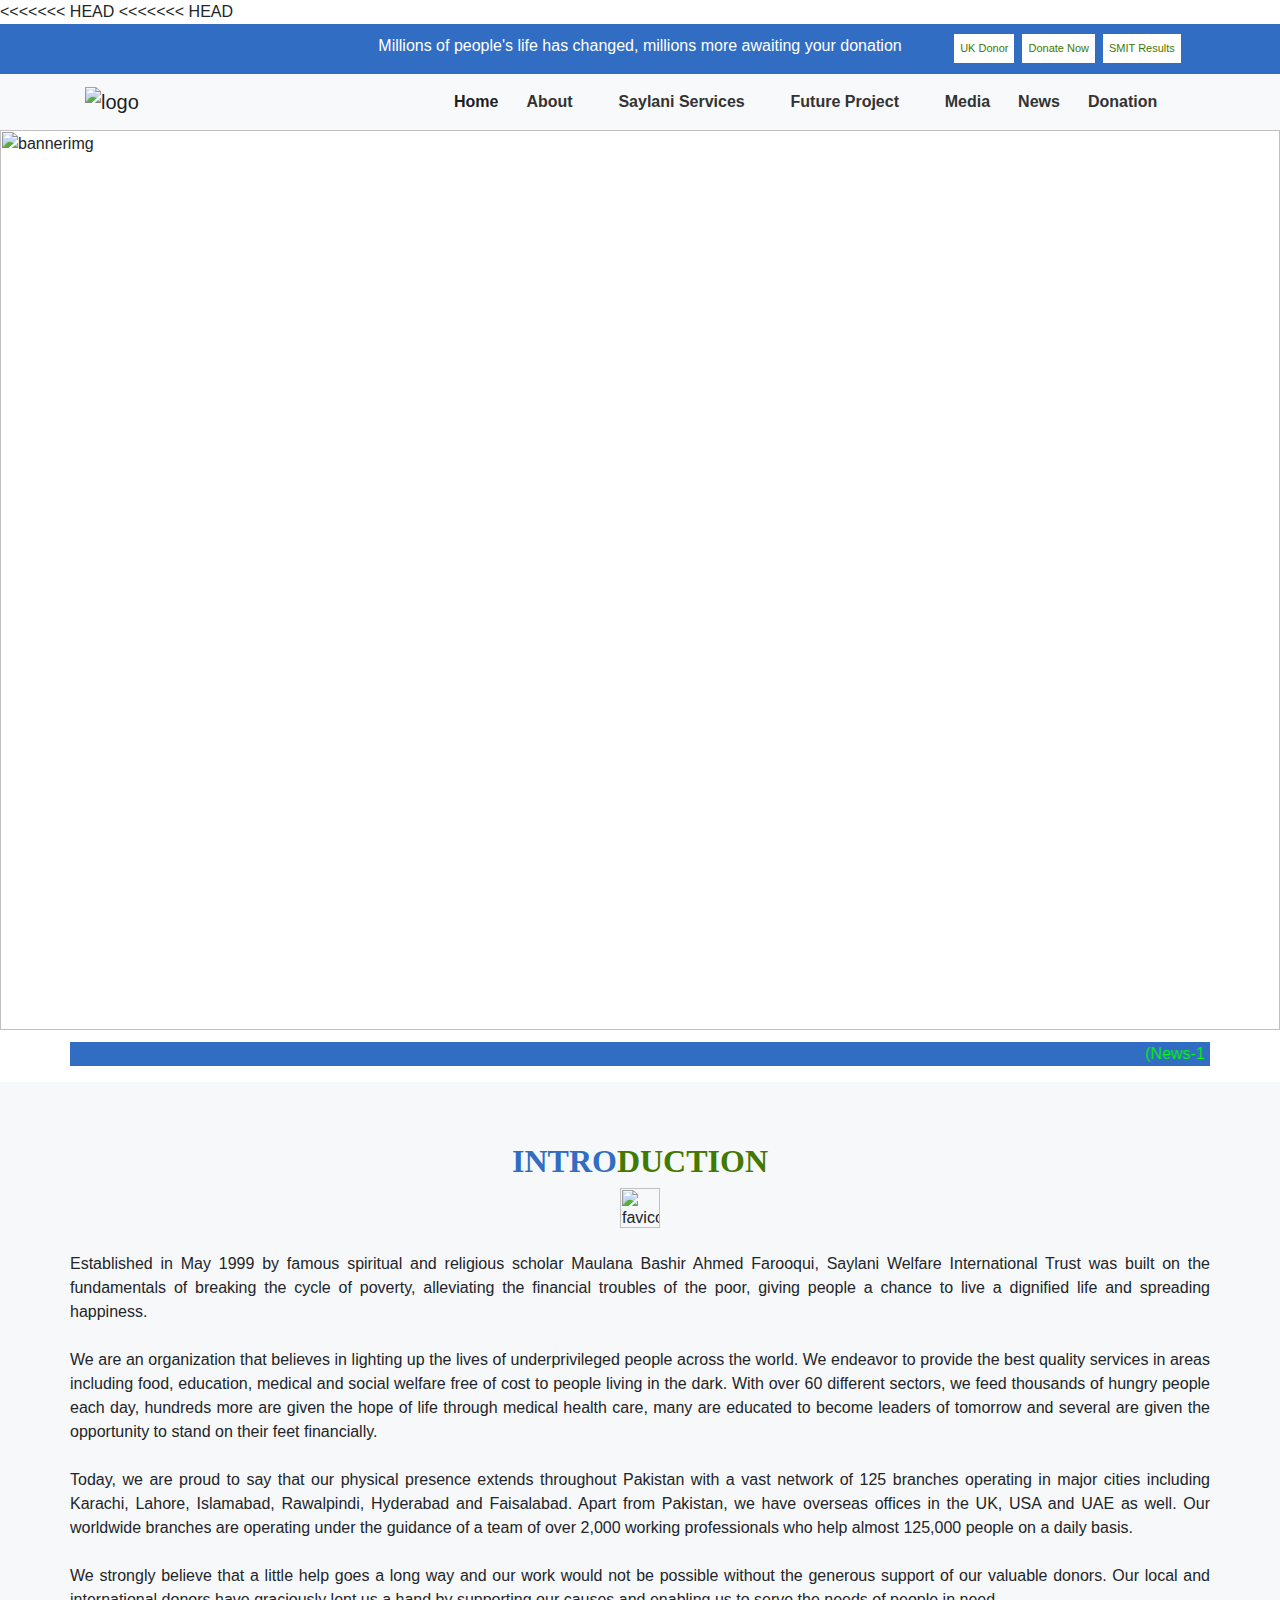
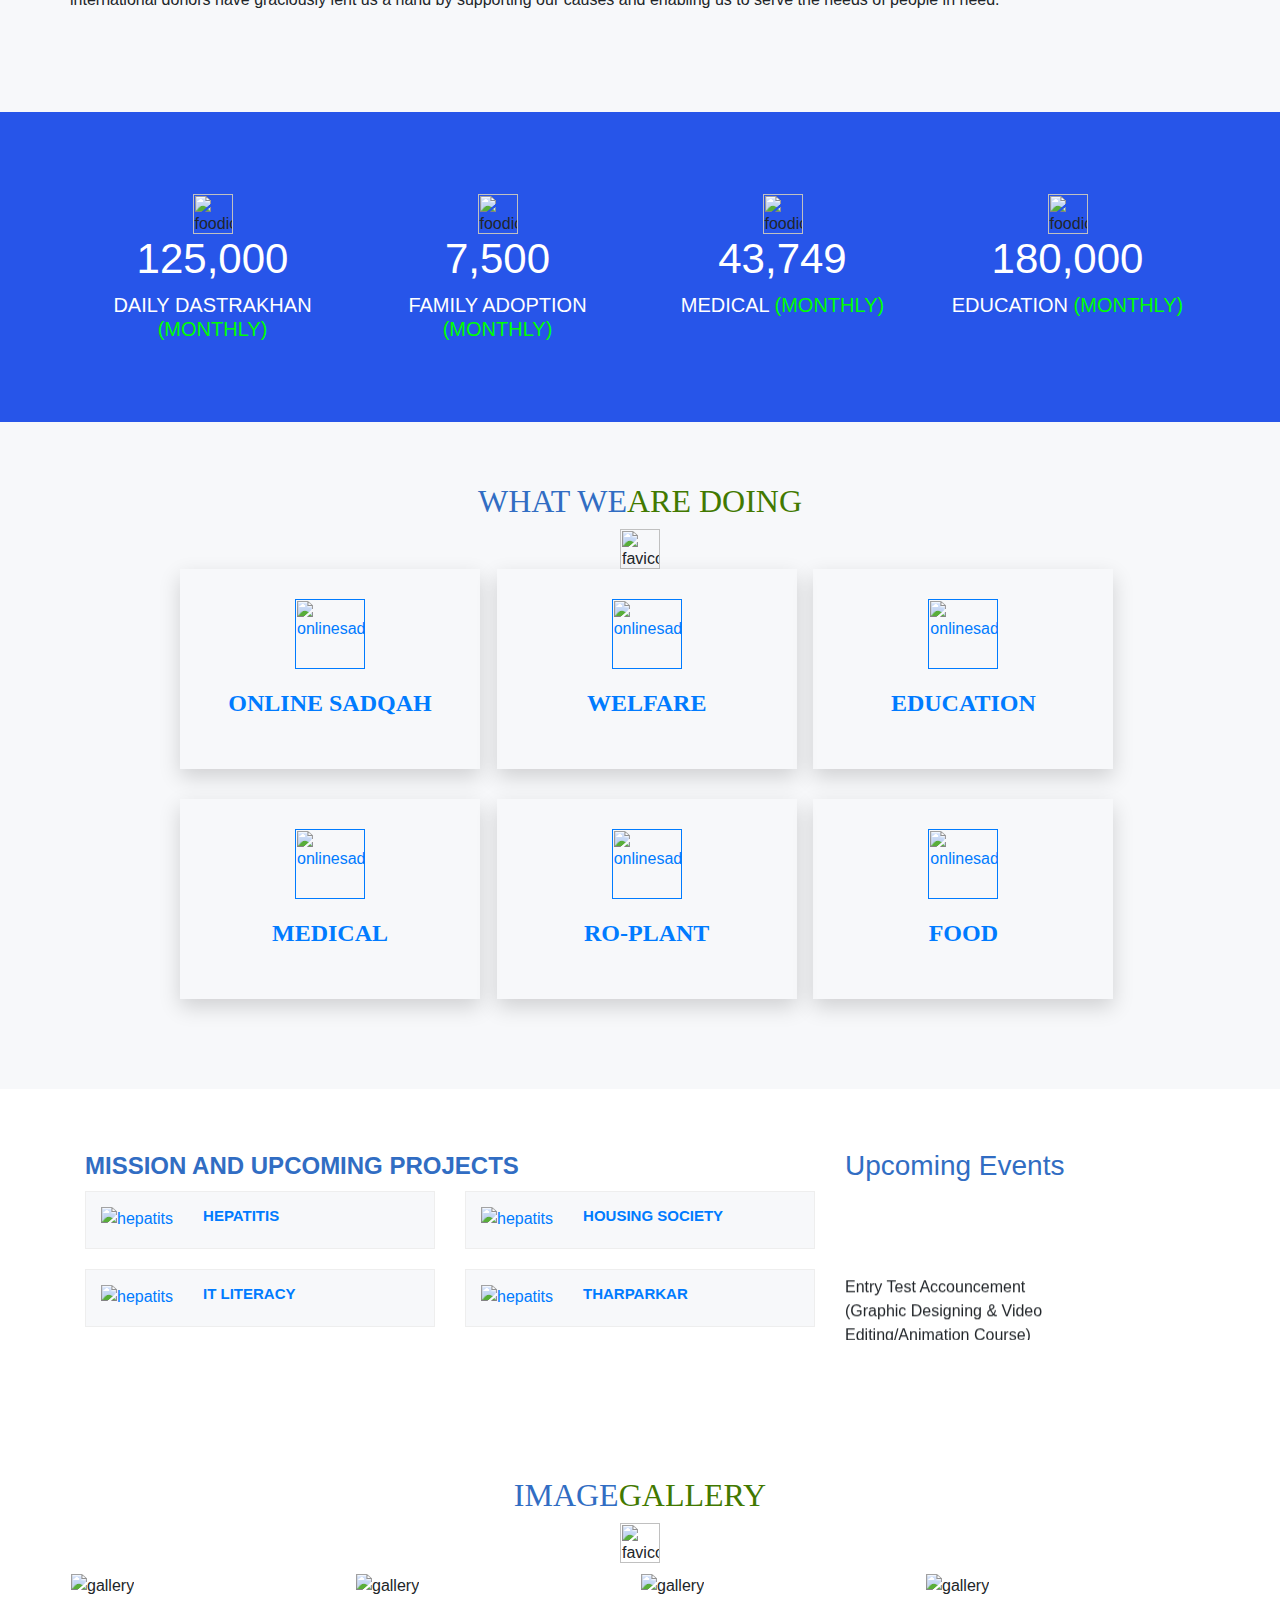
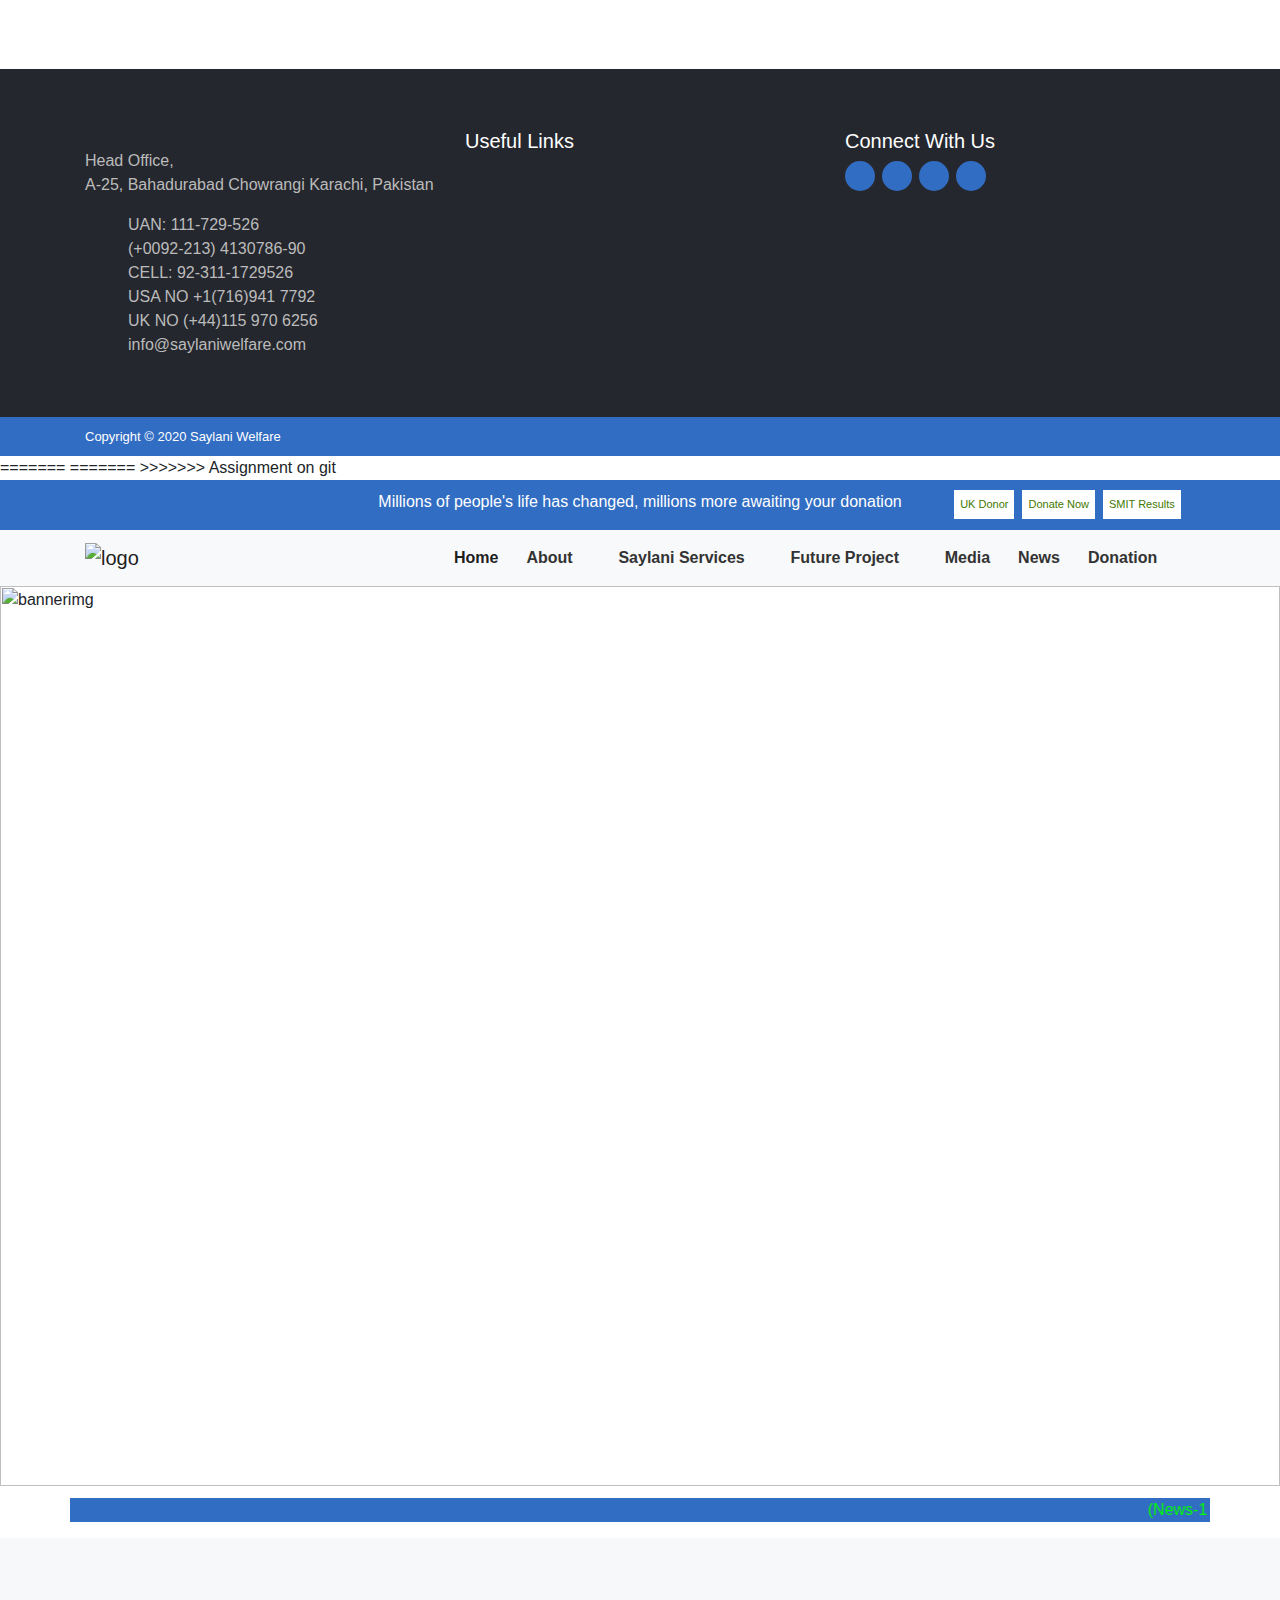
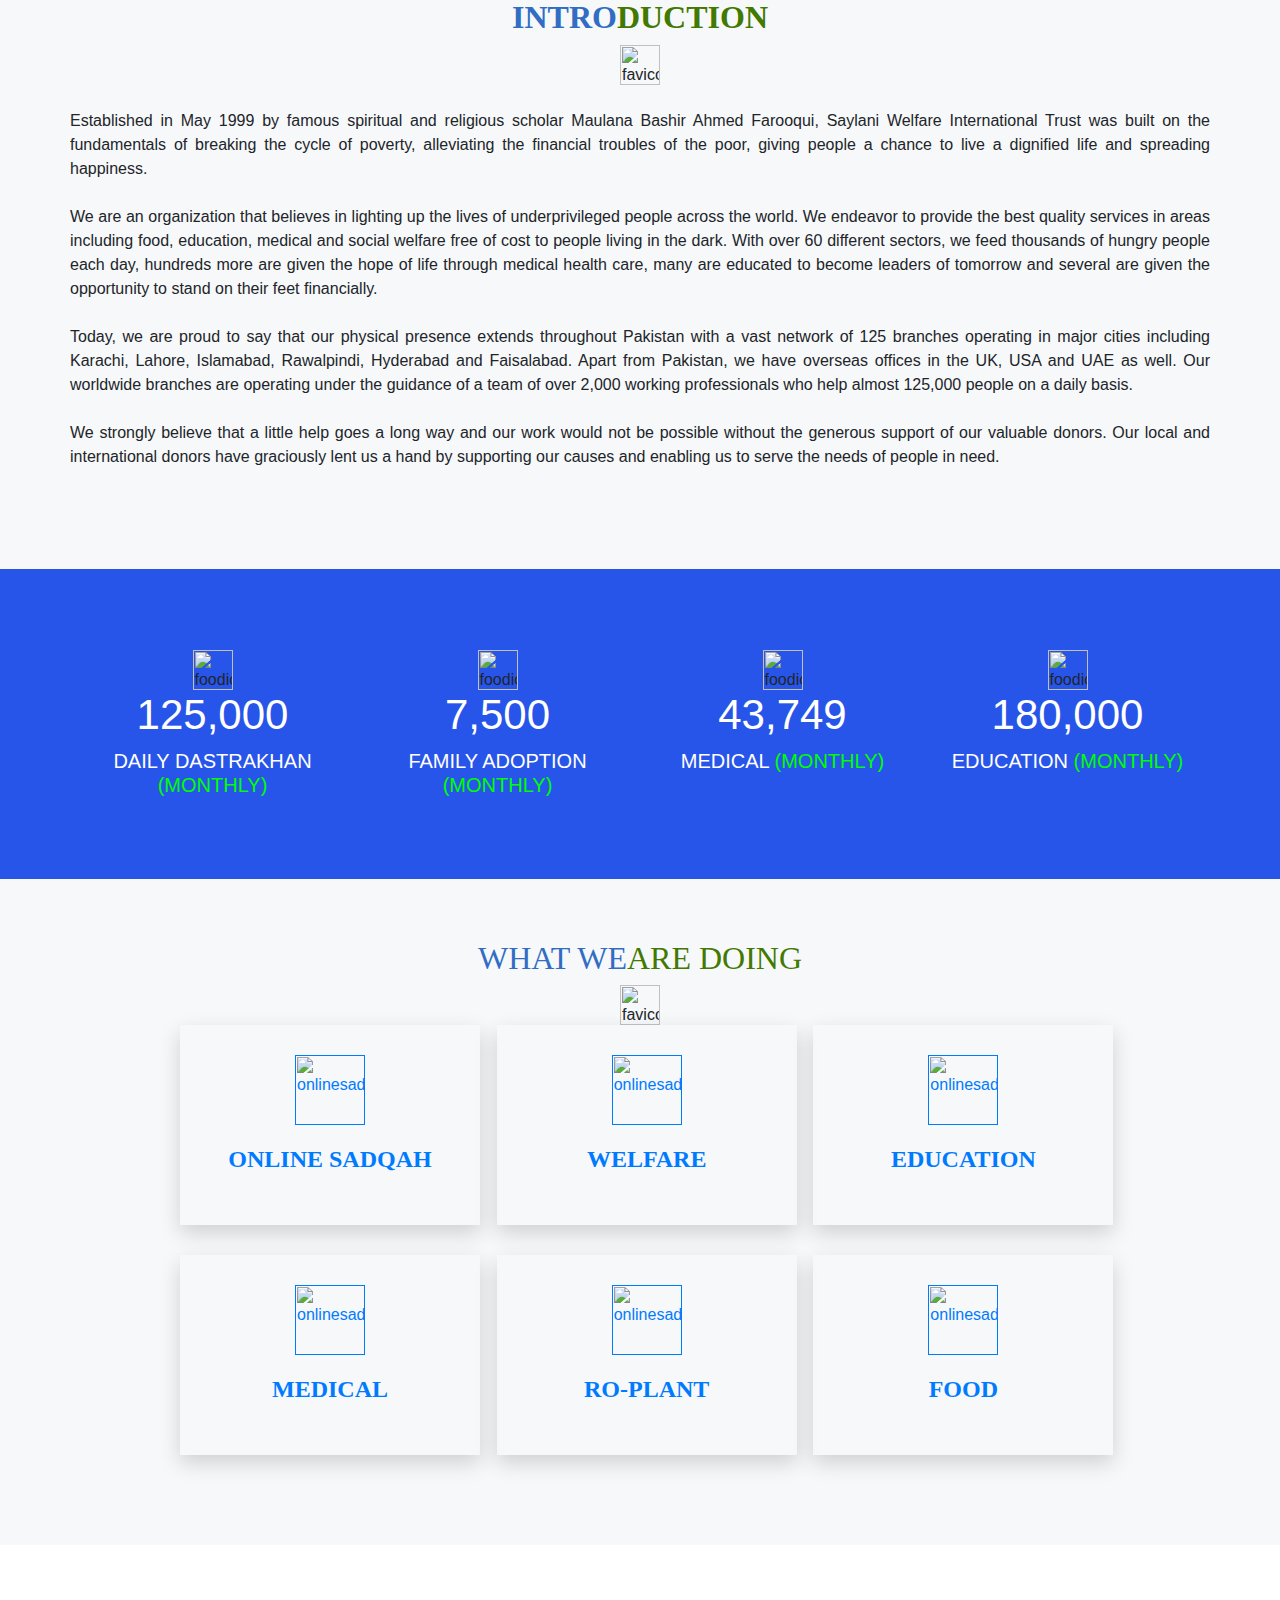
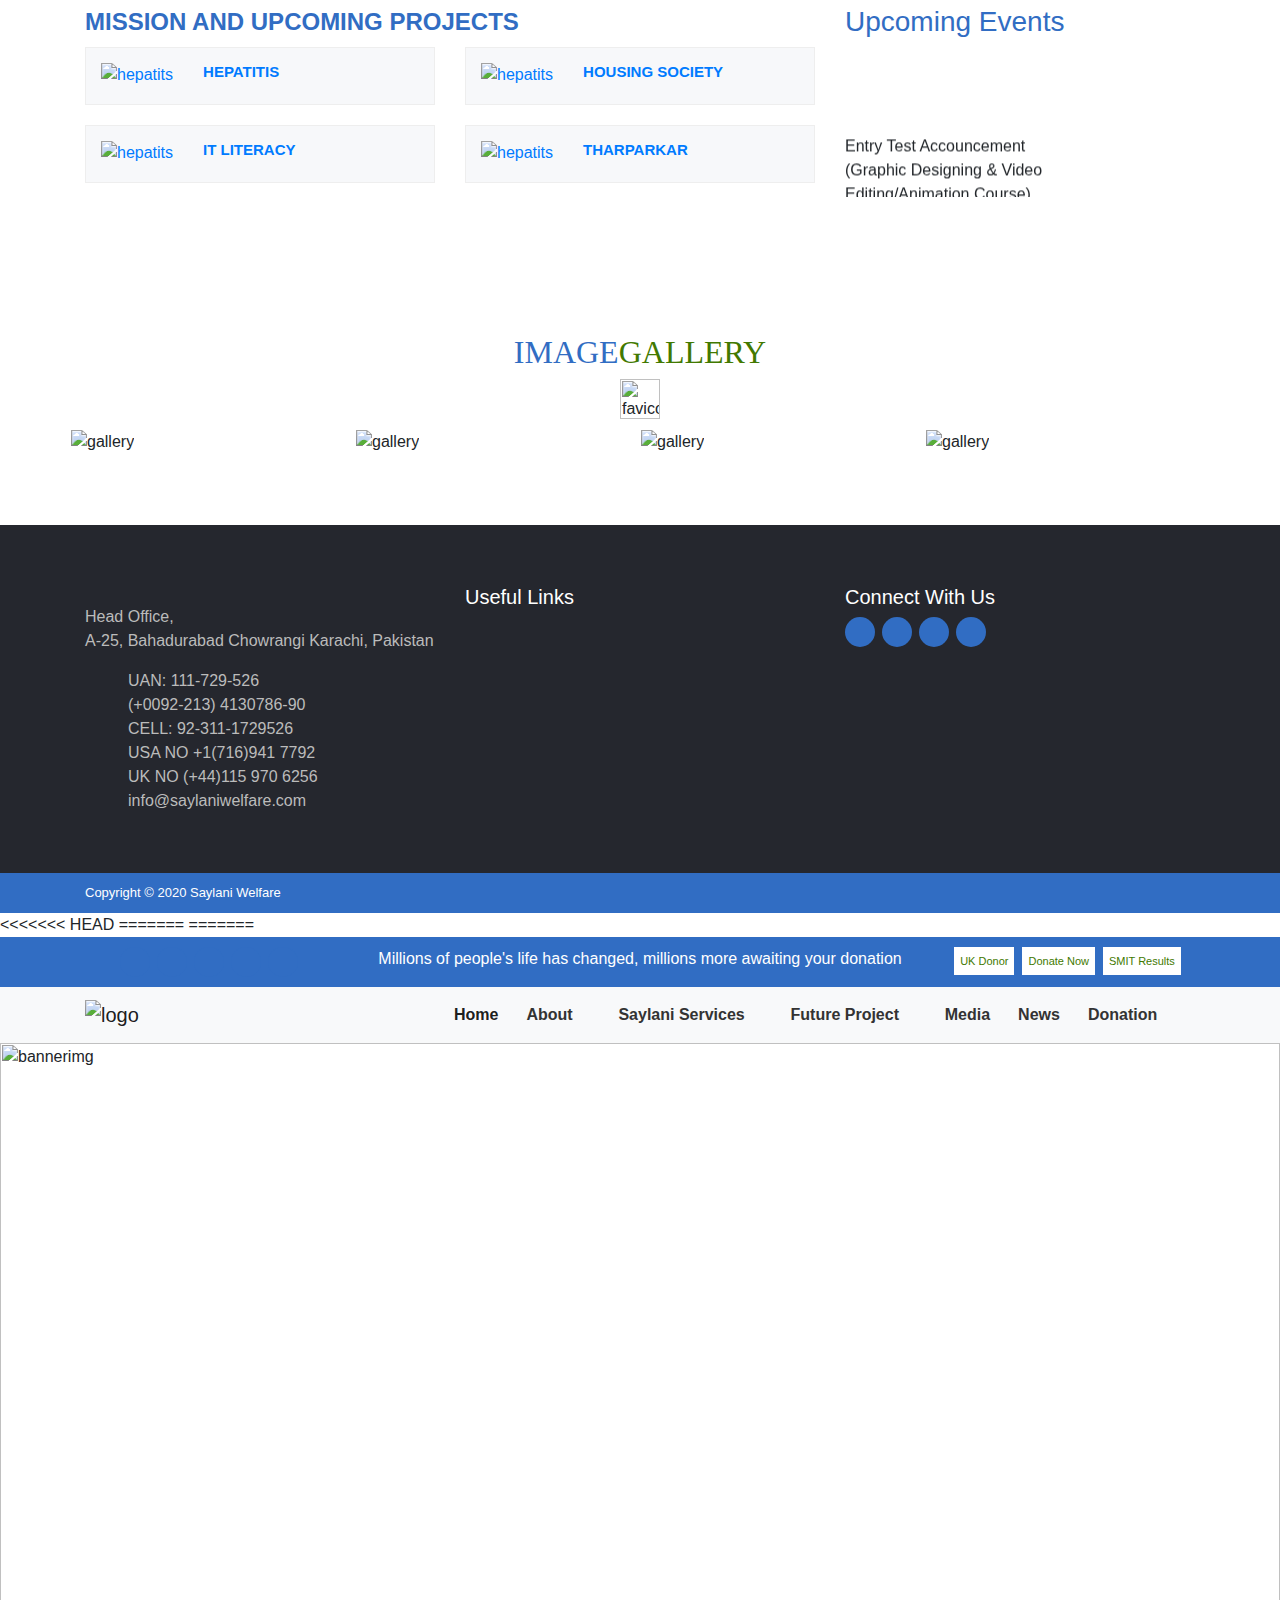
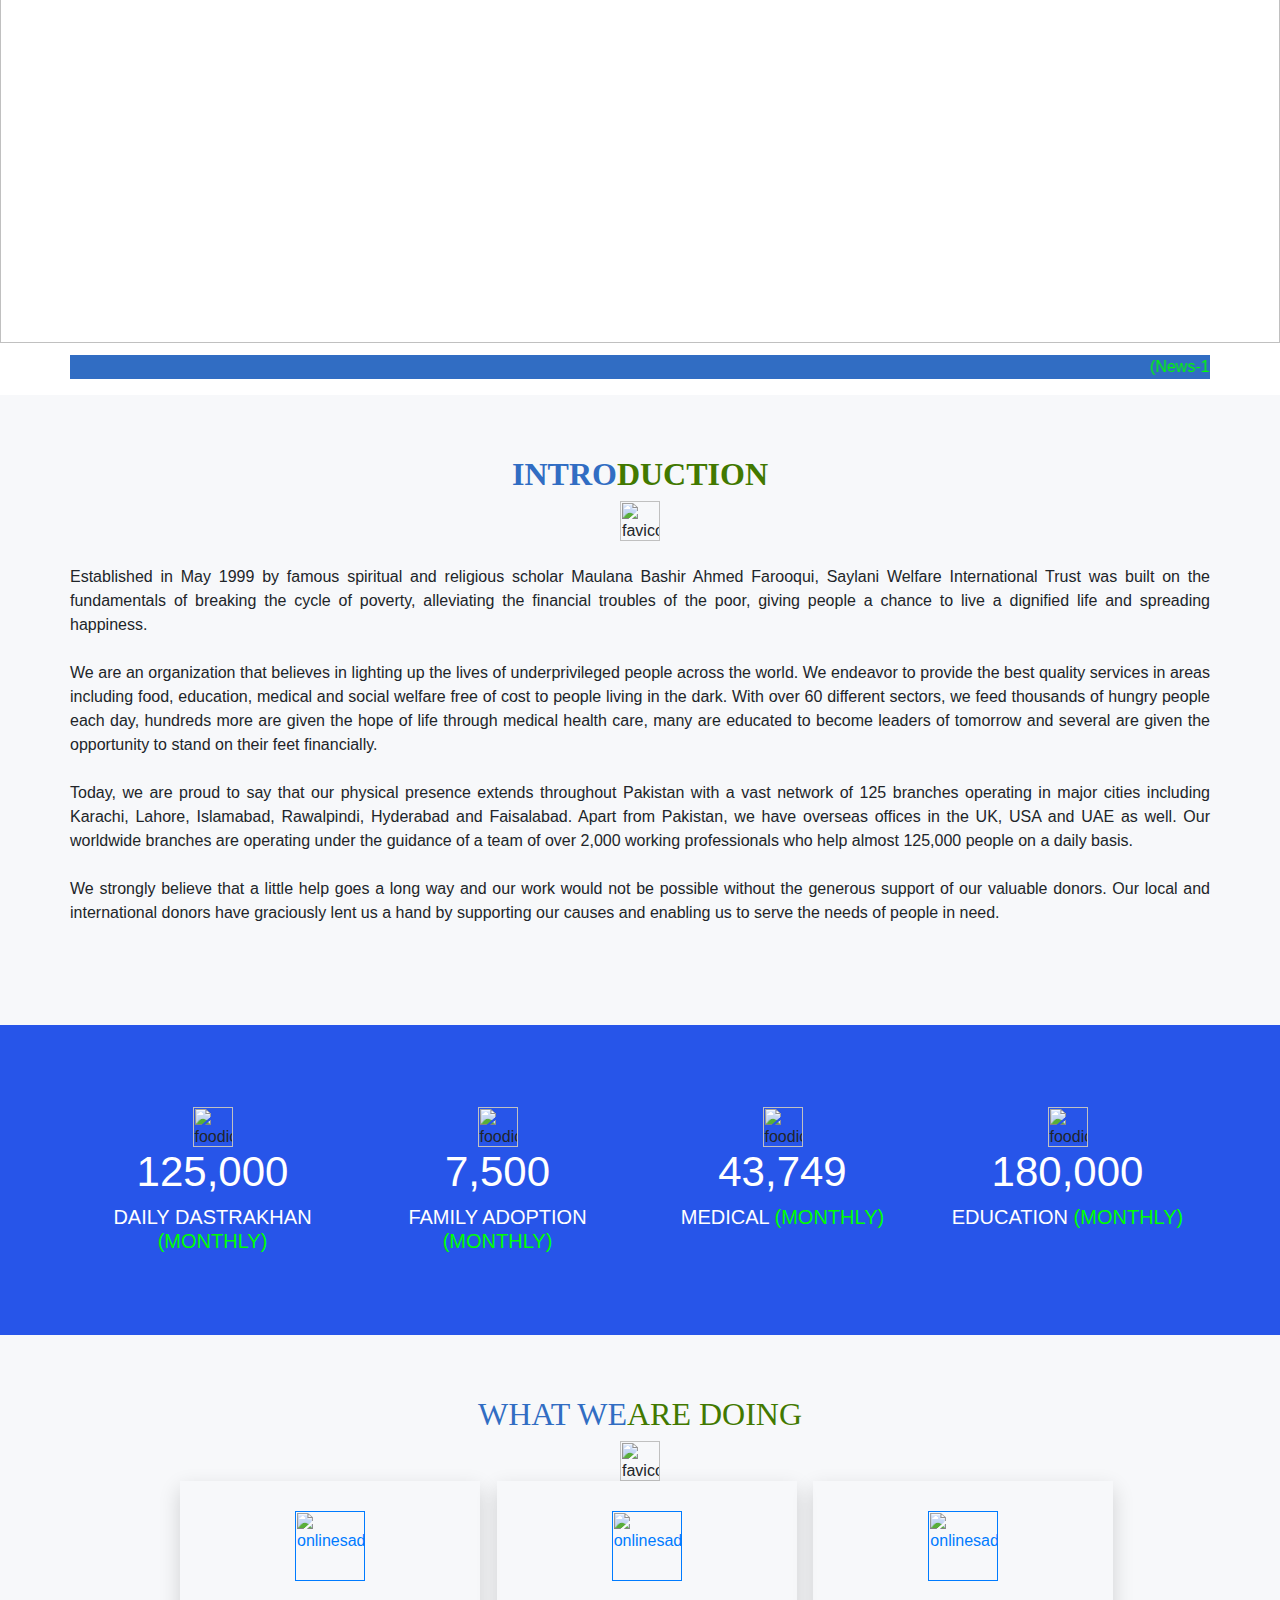
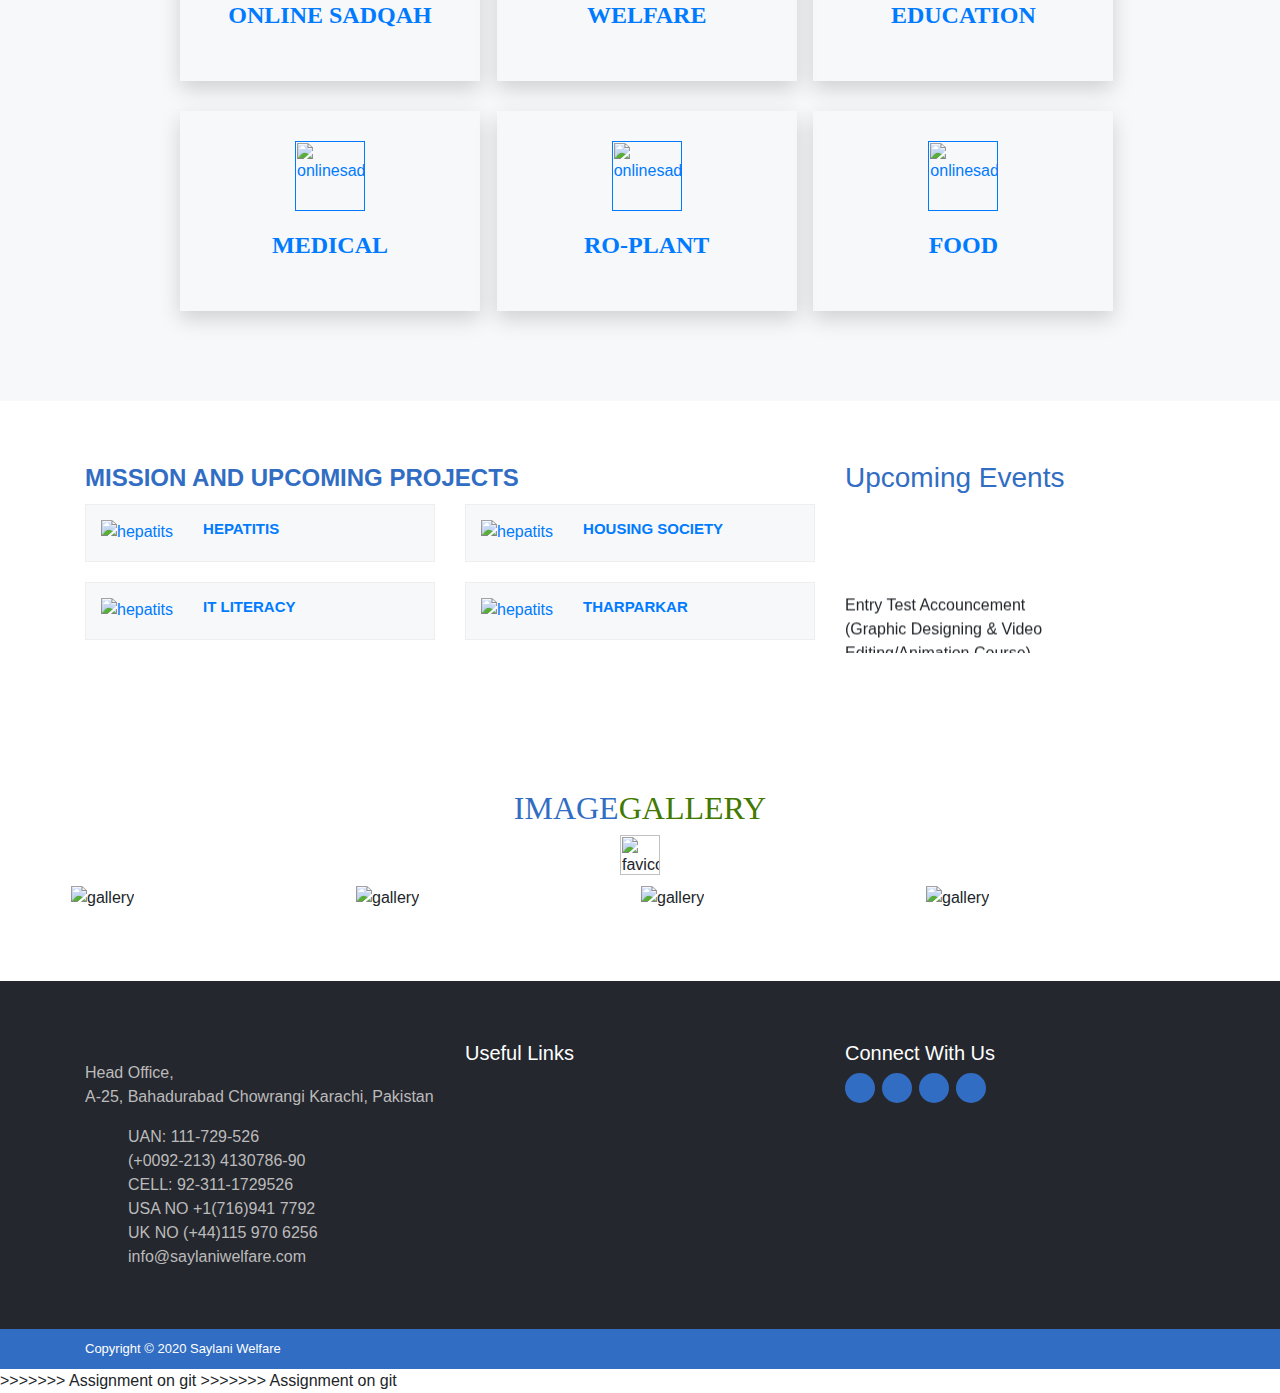
==== commit 97f6bd82: "Assignment on git" ====
--- a/assignment3/index.html
+++ b/assignment3/index.html
@@ -1,3 +1,4 @@
+<<<<<<< HEAD
 <<<<<<< HEAD
 <!DOCTYPE html>
 <html lang="en">
@@ -740,6 +741,8 @@
 </body>
 
 =======
+=======
+>>>>>>> Assignment on git
 <!DOCTYPE html>
 <html lang="en">
 
@@ -1480,5 +1483,749 @@
 
 </body>
 
+<<<<<<< HEAD
+=======
+=======
+<!DOCTYPE html>
+<html lang="en">
+
+<head>
+    <meta charset="UTF-8">
+    <meta name="viewport" content="width=device-width, initial-scale=1.0">
+    <title>Document</title>
+    <link rel="stylesheet" href="https://stackpath.bootstrapcdn.com/bootstrap/4.4.1/css/bootstrap.min.css"
+        integrity="sha384-Vkoo8x4CGsO3+Hhxv8T/Q5PaXtkKtu6ug5TOeNV6gBiFeWPGFN9MuhOf23Q9Ifjh" crossorigin="anonymous">
+    <link rel="stylesheet" href="css/style.css">
+    <link rel="stylesheet" href="https://kit-free.fontawesome.com/releases/latest/css/free-v4-shims.min.css">
+    <link rel="stylesheet" href="https://kit-free.fontawesome.com/releases/latest/css/free-v4-font-face.min.css">
+    <link rel="stylesheet" href="https://kit-free.fontawesome.com/releases/latest/css/free.min.css" media="all">
+</head>
+
+<body>
+    <!-- BODY START HERE-->
+
+    <!--HEADER STARTS HERE-->
+
+    <header>
+        <!--TopBar Starts From Here-->
+        <div class="topbar-bg-blue topbarPadding">
+            <div class="container">
+                <div class="row">
+                    <div class="col-lg-3">
+                        <div class="d-flex justify-content-center" class="topbar">
+                            <ul class="topbarIcons header-social--icon icon-dark
+                             icon-theme-colored icon-circled icon-sm">
+                                <li>
+                                    <a style=text-decoration:none href="https://www.facebook.com/pg/saylaniwelfare"
+                                        target="blank">
+                                        <i class="fab fa-facebook-f" aria-hidden="true"></i>
+                                    </a>
+                                </li>
+                                <li>
+                                    <a style=text-decoration:none href="https://twitter.com/OfficialSwit"
+                                        target="blank">
+                                        <i class="fab fa-twitter" aria-hidden="true"></i>
+                                    </a>
+                                </li>
+                                <li>
+                                    <a style=text-decoration:none href="https://www.instagram.com/saylaniwelfare/"
+                                        target="blank">
+                                        <i class="fab fa-instagram" aria-hidden="true"></i>
+                                    </a>
+                                </li>
+                                <li>
+                                    <a style=text-decoration:none
+                                        href="https://www.youtube.com/c/SaylaniWelfareTrustOfficialPage" target="blank">
+                                        <i class="fab fa-youtube" aria-hidden="true"></i>
+                                    </a>
+                                </li>
+                                <li>
+                                    <a style=text-decoration:none href="https://www.whatsapp.com/" target="blank">
+                                        <i class="fab fa-whatsapp" aria-hidden="true"></i>
+                                    </a>
+                                </li>
+
+
+                            </ul>
+
+                        </div>
+                    </div>
+                    <div class="col-lg-6">
+                        <p class="topbarText topbarTextCenter topbarTextMargin-0">
+                            Millions of people's life has changed, millions more awaiting
+                            your donation
+                        </p>
+
+                    </div>
+                    <div class="col-lg-3">
+                        <div class="d-flex justify-content-center">
+                            <ul class="d-inline-flex" style="list-style: none;">
+                                <li>
+                                    <a class="btn btn-default btn-flat btn-xs topButtonsPadding-5 bg-white mx-1 topButtons-font-11 topButtons-border-transparent"
+                                        href="https://www.saylaniwelfare.com/UK-Ramzan" style="color: #427900">
+                                        UK Donor
+                                    </a>
+                                </li>
+                                <li>
+                                    <a class="btn btn-default btn-flat btn-xs topButtonsPadding-5 bg-white mx-1 topButtons-font-11 topButtons-border-transparent"
+                                        href="https://www.saylaniwelfare.com/Online-Sadqah" style="color: #427900">
+                                        Donate Now
+                                    </a>
+                                </li>
+                                <li>
+                                    <a class="btn btn-default btn-flat btn-xs topButtonsPadding-5 bg-white mx-1 topButtons-font-11 topButtons-border-transparent"
+                                        href="https://www.saylaniwelfare.com/result" style="color: #427900">
+                                        SMIT Results
+                                    </a>
+                                </li>
+                            </ul>
+                        </div>
+                    </div>
+                </div>
+            </div>
+        </div>
+        <!--TopBar Ends-->
+
+
+        <!--Navbar Starts Here-->
+        <nav class="navbar navbar-expand-md navbar-light bg-light">
+            <div class="container flex-md-wrap m-md-auto m-0 full-width">
+                <a class="navbar-brand" href="#">
+                    <img style="max-height: 52px; max-width: 100%;" src="images/saylanilogo.png" alt="logo" />
+                </a>
+                <button class="navbar-toggler" type="button" data-toggle="collapse"
+                    data-target="#navbarSupportedContent" aria-controls="navbarSupportedContent" aria-expanded="false"
+                    aria-label="Toggle navigation">
+                    <span class="navbar-toggler-icon"></span>
+                </button>
+                <div class="collapse navbar-collapse" id="navbarSupportedContent">
+                    <ul class="navbar-nav ml-auto navbar--nav">
+                        <li class="nav-item active">
+                            <a class="nav-link" href="#">Home <span class="sr-only">(current)</span></a>
+                        </li>
+                        <li class="nav-item dropdown">
+                            <a class="nav-link dropdown-toggle" href="#" id="navbarDropdown" role="button"
+                                data-toggle="dropdown" aria-haspopup="true" aria-expanded="false">
+                                About
+                            </a>
+                            <div class="dropdown-menu" aria-labelledby="navbarDropdown">
+                                <a class="dropdown-item" href="#">Introduction</a>
+                                <a class="dropdown-item" href="#">Chairman Message</a>
+                                <div class="dropdown-divider"></div>
+                                <a class="dropdown-item" href="#">Saylani Annual Report</a>
+                            </div>
+                        </li>
+                        <li class="nav-item dropdown">
+                            <a class="nav-link dropdown-toggle" href="#" id="navbarDropdown" role="button"
+                                data-toggle="dropdown" aria-haspopup="true" aria-expanded="false">
+                                Saylani Services
+                            </a>
+                            <div class="dropdown-menu" aria-labelledby="navbarDropdown">
+                                <a class="dropdown-item" href="#">Action</a>
+                                <a class="dropdown-item" href="#">Another action</a>
+                                <div class="dropdown-divider"></div>
+                                <a class="dropdown-item" href="#">Something else here</a>
+                            </div>
+                        </li>
+                        <li class="nav-item dropdown">
+                            <a class="nav-link dropdown-toggle" href="#" id="navbarDropdown" role="button"
+                                data-toggle="dropdown" aria-haspopup="true" aria-expanded="false">
+                                Future Project
+                            </a>
+                            <div class="dropdown-menu" aria-labelledby="navbarDropdown">
+                                <a class="dropdown-item" href="#">Action</a>
+                                <a class="dropdown-item" href="#">Another action</a>
+                                <div class="dropdown-divider"></div>
+                                <a class="dropdown-item" href="#">Something else here</a>
+                            </div>
+                        </li>
+
+                        <li class="nav-item">
+                            <a class="nav-link" href="#">Media <span class="sr-only"></span></a>
+                        </li>
+                        <li class="nav-item">
+                            <a class="nav-link" href="#">News <span class="sr-only"></span></a>
+                        </li>
+                        <li class="nav-item dropdown">
+                            <a class="nav-link dropdown-toggle" href="#" id="navbarDropdown" role="button"
+                                data-toggle="dropdown" aria-haspopup="true" aria-expanded="false">
+                                Donation
+                            </a>
+                            <div class="dropdown-menu" aria-labelledby="navbarDropdown">
+                                <a class="dropdown-item" href="#">Action</a>
+                                <a class="dropdown-item" href="#">Another action</a>
+                                <div class="dropdown-divider"></div>
+                                <a class="dropdown-item" href="#">Something else here</a>
+                            </div>
+                        </li>
+                    </ul>
+                </div>
+            </div>
+        </nav>
+
+        <!-- Nav bar End  -->
+
+
+    </header>
+
+
+    <!--Banner Image Starts Here-->
+    <section>
+        <img src="images/Banner.jpeg" class="d-block w-100" alt="bannerimg" style="max-width: 100%;">
+    </section>
+    <!--Banner Ends-->
+
+    <!--Marquee Starts Here-->
+
+    <section>
+        <div class="container">
+            <div class="row">
+                <p style="margin-top: 12px; background-color:#316dc3; color: white; text-align: center;">
+                    <marquee>
+                        <span style="color: #00ff00;">
+                            (News-1 Dated:15-06-2019)
+                            <span class="text-white">
+                                &nbsp;&nbsp;PIAICNext Phase Admission in Islamabad And
+                                Faisalabad" .
+                                <a style="color: blue;" href="">More Details</a>
+                            </span>
+                        </span>
+                        <span style="color: #00ff00;">
+                            (News-2 Dated:15-06-2019)
+                            <span class="text-white">
+                                &nbsp;&nbsp;PIAICNext Phase Admission in Islamabad And
+                                Faisalabad" .
+                                <a style="color: blue;" href="">More Details</a>
+                            </span>
+                        </span>
+                        <span style="color: #00ff00;">
+                            (News-2 Dated:15-06-2019)
+                            <span class="text-white">
+                                &nbsp;&nbsp;PIAICNext Phase Admission in Islamabad And
+                                Faisalabad" .
+                                <a style="color: blue;" href="">More Details</a>
+                            </span>
+                        </span>
+                    </marquee>
+                </p>
+
+            </div>
+
+
+
+        </div>
+    </section>
+
+    <!---Marquee Ends-->
+
+
+
+    <!--Introduction Starts-->
+    <section id="intro" style="background-color: #f7f8fa!important;">
+        <div class="container py-60">
+            <div class="row d-flex justify-content-center">
+                <div class="col-md-10">
+                    <div>
+                        <h2 class="introductionHeading">
+                            Intro<span class="introductionHeadingSecondColor">Duction</span>
+                        </h2>
+                    </div>
+                    <div class="introIcon">
+                        <img src="images/favicon.png" alt="favicon" />
+                    </div>
+                </div>
+
+
+                <div class="my-4">
+                    <p class="text-justify introText">
+                        Established in May 1999 by famous spiritual and religious
+                        scholar Maulana Bashir Ahmed Farooqui, Saylani Welfare
+                        International Trust was built on the fundamentals of breaking
+                        the cycle of poverty, alleviating the financial troubles of the
+                        poor, giving people a chance to live a dignified life and
+                        spreading happiness.
+                        <br />
+                        <br />
+                        We are an organization that believes in lighting up the lives of
+                        underprivileged people across the world. We endeavor to provide
+                        the best quality services in areas including food, education,
+                        medical and social welfare free of cost to people living in the
+                        dark. With over 60 different sectors, we feed thousands of
+                        hungry people each day, hundreds more are given the hope of life
+                        through medical health care, many are educated to become leaders
+                        of tomorrow and several are given the opportunity to stand on
+                        their feet financially.
+                        <br />
+                        <br />
+                        Today, we are proud to say that our physical presence extends
+                        throughout Pakistan with a vast network of 125 branches
+                        operating in major cities including Karachi, Lahore, Islamabad,
+                        Rawalpindi, Hyderabad and Faisalabad. Apart from Pakistan, we
+                        have overseas offices in the UK, USA and UAE as well. Our
+                        worldwide branches are operating under the guidance of a team of
+                        over 2,000 working professionals who help almost 125,000 people
+                        on a daily basis.
+                        <br />
+                        <br />
+                        We strongly believe that a little help goes a long way and our
+                        work would not be possible without the generous support of our
+                        valuable donors. Our local and international donors have
+                        graciously lent us a hand by supporting our causes and enabling
+                        us to serve the needs of people in need.
+                    </p>
+                </div>
+            </div>
+        </div>
+    </section>
+
+
+
+    <!--Introduction End-->
+
+
+
+    <!--Services Start-->
+    <section>
+        <div class="serviceDetail">
+            <div class="container">
+                <div class="row">
+                    <div class="col-md-3">
+                        <div class="my-4">
+                            <img class="serviceDetailIcon" src="images/food.png" alt="foodicon" />
+                            <h2 class="serviceNumbersFontSize-42 servicesTextCenter servicesFontWeight-500 text-white">
+                                125,000
+                            </h2>
+                            <h5 class="text-white text-center text-uppercase ServicesFontWeight-600">
+                                Daily Dastrakhan
+                                <span class="text-themeout-colored ServicesFontWeight-600">
+                                    <span style="color: #00ff00;">(Monthly)</span>
+                                </span>
+                            </h5>
+                        </div>
+                    </div>
+
+                    <div class="col-md-3">
+                        <div class="my-4">
+                            <img class="serviceDetailIcon" src="images/family.png" alt="foodicon" />
+                            <h2 class="serviceNumbersFontSize-42 servicesTextCenter servicesFontWeight-500 text-white">
+                                7,500
+                            </h2>
+                            <h5 class="text-white text-center text-uppercase ServicesFontWeight-600">
+                                FAMILY ADOPTION
+                                <span class="text-themeout-colored ServicesFontWeight-600">
+                                    <span style="color: #00ff00;">(Monthly)</span>
+                                </span>
+                            </h5>
+                        </div>
+                    </div>
+
+                    <div class="col-md-3">
+                        <div class="my-4">
+                            <img class="serviceDetailIcon" src="images/health.png" alt="foodicon" />
+                            <h2 class="serviceNumbersFontSize-42 servicesTextCenter servicesFontWeight-500 text-white">
+                                43,749
+                            </h2>
+                            <h5 class="text-white text-center text-uppercase ServicesFontWeight-600">
+                                MEDICAL
+                                <span class="text-themeout-colored ServicesFontWeight-600">
+                                    <span style="color: #00ff00;">(Monthly)</span>
+                                </span>
+                            </h5>
+                        </div>
+                    </div>
+
+                    <div class="col-md-3">
+                        <div class="my-4">
+                            <img class="serviceDetailIcon" src="images/education.png" alt="foodicon" />
+                            <h2 class="serviceNumbersFontSize-42 text-center servicesFontWeight-500 text-white">
+                                180,000
+                            </h2>
+                            <h5 class="text-white text-center text-uppercase font-weight-600">
+                                EDUCATION
+                                <span class="text-themeout-colored font-weight-600">
+                                    <span style="color: #00ff00;">(Monthly)</span>
+                                </span>
+                            </h5>
+                        </div>
+                    </div>
+
+                </div>
+
+            </div>
+    </section>
+
+    <!--Services End-->
+
+
+
+
+    <!--Major Details-->
+    <section style="background-color: #f7f8fa!important;">
+        <div class="container py-60">
+            <div class="row d-flex justify-content-center">
+                <div class="col-md-10">
+                    <div class="major">
+                        <h2 class="majorDetailsHeading text-center text-uppercase">
+                            What We<span class="majorHeadingSecondColor">Are Doing</span>
+                        </h2>
+                    </div>
+
+                    <div class="introIcon">
+                        <img src="images/favicon.png" alt="favicon" />
+                    </div>
+                    <div class="row d-flex justify-content-between">
+                        <div class="col-md-4">
+                            <div class="whatWeDo majorDetailsPadding-30-mb-30">
+                                <a class="majorDetails-a" href="">
+                                    <img src="images/onlinesadqah.png" alt="onlinesadqah" />
+                                </a>
+                                <h4 class="majorDetailsFont-weight-600 mt-20 text-center">ONLINE SADQAH</h4>
+                            </div>
+                        </div>
+
+                        <div class="col-md-4">
+                            <div class="whatWeDo majorDetailsPadding-30-mb-30">
+                                <a class="majorDetails-a" href="">
+                                    <img src="images/welfare.png" alt="onlinesadqah" />
+                                </a>
+                                <h4 class="majorDetailsFont-weight-600 mt-20 text-center">WELFARE</h4>
+                            </div>
+                        </div>
+
+                        <div class="col-md-4">
+                            <div class="whatWeDo majorDetailsPadding-30-mb-30">
+                                <a class="majorDetails-a" href="">
+                                    <img src="images/education (1).png" alt="onlinesadqah" />
+                                </a>
+                                <h4 class="majorDetailsFont-weight-600 mt-20 text-center">EDUCATION</h4>
+                            </div>
+                        </div>
+
+
+                    </div>
+                    <div class="row d-flex justify-content-between">
+                        <div class="col-md-4">
+                            <div class="whatWeDo majorDetailsPadding-30-mb-30">
+                                <a class="majorDetails-a" href="">
+                                    <img src="images/medical.png" alt="onlinesadqah" />
+                                </a>
+                                <h4 class="majorDetailsFont-weight-600 mt-20 text-center">MEDICAL</h4>
+                            </div>
+                        </div>
+
+                        <div class="col-md-4">
+                            <div class="whatWeDo majorDetailsPadding-30-mb-30">
+                                <a class="majorDetails-a" href="">
+                                    <img src="images/ROPLANT.png" alt="onlinesadqah" />
+                                </a>
+                                <h4 class="majorDetailsFont-weight-600 mt-20 text-center">RO-PLANT</h4>
+                            </div>
+                        </div>
+
+                        <div class="col-md-4">
+                            <div class="whatWeDo majorDetailsPadding-30-mb-30">
+                                <a class="majorDetails-a" href="">
+                                    <img src="images/Dastarkhwan.png" alt="onlinesadqah" />
+                                </a>
+                                <h4 class="majorDetailsFont-weight-600 mt-20 text-center">FOOD</h4>
+                            </div>
+                        </div>
+
+                    </div>
+                </div>
+            </div>
+    </section>
+
+
+    <!--Major Details End-->
+
+
+    <!--Mission And UpComing Projects-->
+
+    <section>
+        <div class="container py-60">
+            <div class="row">
+                <div class="col-md-8">
+                    <div>
+                        <h3 class="missionHeading">
+                            MISSION AND UPCOMING PROJECTS
+                        </h3>
+                    </div>
+                    <div class="row">
+                        <div class="col-sm-6">
+                            <div class="bg-silver-light border-1px upcoming-p-15 upcoming-mb-20">
+                                <div class="d-flex">
+                                    <a class="mr-30" href=""><img src="images/Hepatitis.png" alt="hepatits"></a>
+                                    <div>
+                                        <h4 class="upcoming-font-15-font-weight-600 text-uppercase">
+                                            Hepatitis
+                                        </h4>
+                                    </div>
+                                </div>
+                            </div>
+                        </div>
+
+                        <div class="col-sm-6">
+                            <div class="bg-silver-light border-1px upcoming-p-15 upcoming-mb-20">
+                                <div class="d-flex">
+                                    <a class="mr-30" href=""><img src="images/housing.png" alt="hepatits"></a>
+                                    <div>
+                                        <h4 class="upcoming-font-15-font-weight-600 text-uppercase">
+                                            HOUSING SOCIETY
+                                        </h4>
+                                    </div>
+                                </div>
+                            </div>
+                        </div>
+                    </div>
+
+                    <div class="row">
+                        <div class="col-sm-6">
+                            <div class="bg-silver-light border-1px upcoming-p-15 upcoming-mb-20">
+                                <div class="d-flex">
+                                    <a class="mr-30" href=""><img src="images/hep2.png" alt="hepatits"></a>
+                                    <div>
+                                        <h4 class="upcoming-font-15-font-weight-600 text-uppercase">
+                                            IT LIteracy
+                                        </h4>
+                                    </div>
+
+
+                                </div>
+
+                            </div>
+                        </div>
+
+                        <div class="col-sm-6">
+                            <div class="bg-silver-light border-1px upcoming-p-15 upcoming-mb-20">
+                                <div class="d-flex">
+                                    <a class="mr-30" href=""><img src="images/tharparkar.png" alt="hepatits"></a>
+                                    <div>
+                                        <h4 class="upcoming-font-15-font-weight-600 text-uppercase">
+                                            tharparkar
+                                        </h4>
+                                    </div>
+                                </div>
+
+                            </div>
+                        </div>
+                    </div>
+                </div>
+
+                <!--Upcoming Projects Small Boxes Ends -->
+
+
+                <!--Marquee Starts Here-->
+
+                <div class="col-md-4">
+                    <div class="missionHeading">
+                        <h3>Upcoming Events</h3>
+                    </div>
+
+                    <p>
+                        <marquee direction="up" width="200" height="150">
+                            Entry Test Accouncement (Graphic Designing & Video Editing/Animation Course) On Sunday 3rd
+                            March 2019 @ 11:00Am Vanue: 4rh Floor, Saylani Welfare International Trust HeadOffice
+                            Bahadurabad .<a href="https://www.saylaniwelfare.com/result" style="color: blue;">More
+                                Details</a>
+                            <br />
+                            <br />
+
+                            Entry Test Accouncement (Graphic Designing & Video Editing/Animation Course) On Sunday 3rd
+                            March 2019 @ 11:00Am Vanue: 4rh Floor, Saylani Welfare International Trust HeadOffice
+                            Bahadurabad .<a href="https://www.saylaniwelfare.com/result" style="color: blue;">More
+                                Details</a>
+                            <br />
+                            <br />
+
+
+                            Entry Test Accouncement (Graphic Designing & Video Editing/Animation Course) On Sunday 3rd
+                            March 2019 @ 11:00Am Vanue: 4rh Floor, Saylani Welfare International Trust HeadOffice
+                            Bahadurabad .<a href="https://www.saylaniwelfare.com/result" style="color: blue;">More
+                                Details</a>
+                        </marquee>
+                    </p>
+
+                </div>
+
+                <!--Marquee Ends Here-->
+            </div>
+    </section>
+
+    <!--Upcoming Projects End Here-->
+
+
+    <!--Gallery Starts Here-->
+
+    <section>
+        <div class="container py-60">
+            <div class="major">
+                <h2 class="majorDetailsHeading text-center text-uppercase">
+                    Image<span class="majorHeadingSecondColor">gallery</span>
+                </h2>
+            </div>
+            <div class="introIcon">
+                <img src="images/favicon.png" alt="favicon" />
+            </div>
+            <div class="row">
+                <div class="col-md-12">
+                    <div class="row">
+                        <div class="col-lg-3 col-md-4 col-12 custome--grid">
+                            <div class="d-flex">
+                                <div class="gallery-items">
+                                    <div class="thumb">
+                                        <img src="images/rashan2.jpg" alt="gallery">
+                                    </div>
+                                </div>
+                            </div>
+                        </div>
+
+                        <div class="col-lg-3 col-md-4 col-12 custome--grid">
+                            <div class="d-flex">
+                                <div class="gallery-items">
+                                    <div class="thumb">
+                                        <img src="images/galleryfood.jpg" alt="gallery">
+                                    </div>
+                                </div>
+                            </div>
+                        </div>
+
+
+                        <div class="col-lg-3 col-md-4 col-12 custome--grid">
+                            <div class="d-flex">
+                                <div class="gallery-items">
+                                    <div class="thumb">
+                                        <img src="images/galleryhazrat.jpg" alt="gallery">
+                                    </div>
+                                </div>
+                            </div>
+                        </div>
+
+
+                        <div class="col-lg-3 col-md-4 col-12 custome--grid">
+                            <div class="d-flex">
+                                <div class="gallery-items">
+                                    <div class="thumb">
+                                        <img src="images/rashan2 (1).jpg" alt="gallery">
+                                    </div>
+                                </div>
+                            </div>
+                        </div>
+                    </div>
+                </div>
+            </div>
+        </div>
+    </section>
+
+    <!--Gallery Ends-->
+
+    <!--Footer Stars Here-->
+
+    <footer>
+        <div style="background: rgb(37, 39, 46) !important;">
+            <div class="container py-60">
+                <div class="row">
+                    <div class="col-sm-6 col-md-4">
+                        <div class="widget dark" style="color: #bbb;">
+                            <img class="mb-20" alt="" src="images/saylani/Saylani-logo.png " />
+                            <p>
+                                Head Office, <br />
+                                A-25, Bahadurabad Chowrangi Karachi, Pakistan
+                            </p>
+                            <ul class="list-inline mt-5">
+                                <li class="m-0 pl-10 pr-10">
+                                    <i class="fa fa-phone text-theme-colored mr-5 text-themeout-colored"></i>UAN:
+                                    111-729-526
+                                </li>
+                                <li class="m-0 pl-10 pr-10">
+                                    <i class="fa fa-globe text-theme-colored mr-5 text-themeout-colored"></i>(+0092-213)
+                                    4130786-90
+                                </li>
+                                <li class="m-0 pl-10 pr-10">
+                                    <i class="fa fa-phone text-theme-colored mr-5 text-themeout-colored"></i>CELL:
+                                    92-311-1729526
+                                </li>
+                                <li class="m-0 pl-10 pr-10">
+                                    <i class="fa fa-phone text-theme-colored mr-5 text-themeout-colored"></i>USA NO
+                                    +1(716)941 7792
+                                </li>
+                                <li class="m-0 pl-10 pr-10">
+                                    <i class="fa fa-phone text-theme-colored mr-5 text-themeout-colored"></i>UK NO
+                                    (+44)115 970 6256
+                                </li>
+                                <li class="m-0 pl-10 pr-10">
+                                    <i class="fa fa-envelope-o text-theme-colored mr-5 text-themeout-colored"></i>
+                                    info@saylaniwelfare.com
+                                </li>
+                            </ul>
+                        </div>
+                    </div>
+                    <div class="col-sm-6 col-md-4">
+                        <h5 class="widget-title text-white font-weight-600 line-bottom">
+                            Useful Links
+                        </h5>
+                    </div>
+                    <div class="col-sm-6 col-md-4">
+                        <h5 class="text-white font-weight-600">
+                            Connect With Us
+                        </h5>
+                        <div>
+                            <ul class="topbarIcons header-social--icon icon-dark
+                    icon-theme-colored icon-circled icon-sm">
+                                <li>
+                                    <a href="https://www.facebook.com/pg/saylaniwelfare" target="_blank">
+                                        <i class="fab fa-facebook-f"></i>
+                                    </a>
+                                </li>
+                                <li>
+                                    <a href="https://twitter.com/OfficialSwit" target="_blank">
+                                        <i class="fab fa-twitter"></i>
+                                    </a>
+                                </li>
+                                <li>
+                                    <a href="https://www.instagram.com/saylaniwelfare/" target="_blank">
+                                        <i class="fab fa-instagram"></i>
+                                    </a>
+                                </li>
+                                <li>
+                                    <a href="https://www.youtube.com/c/SaylaniWelfareTrustOfficialPage" target="_blank">
+                                        <i class="fab fa-youtube"></i>
+                                    </a>
+                                </li>
+                            </ul>
+                        </div>
+                    </div>
+                </div>
+            </div>
+        </div>
+        <div class="topbar-bg-blue topbarPadding">
+            <div class="container">
+                <p class="footer-font-13-m-0 text-white">
+                    Copyright © 2020 Saylani Welfare
+                </p>
+            </div>
+        </div>
+    </footer>
+
+
+    <!--Footer Ends-->
+
+
+
+
+
+
+
+
+
+
+
+
+
+
+
+</body>
+
+>>>>>>> Assignment on git
 >>>>>>> Assignment on git
 </html>--- a/assignment3/css/style.css
+++ b/assignment3/css/style.css
@@ -1,3 +1,4 @@
+<<<<<<< HEAD
 <<<<<<< HEAD
 body{
 line-height: 1.7;
@@ -255,6 +256,8 @@
 
 
 =======
+=======
+>>>>>>> Assignment on git
 body{
 line-height: 1.7;
 color: #666666;
@@ -510,4 +513,263 @@
 
 
 
+<<<<<<< HEAD
+=======
+=======
+body{
+line-height: 1.7;
+color: #666666;
+font-size: 14px;
+font-family: "Open Sans", sans-serif;
+}
+.topbar-bg-blue{
+    background-color: #316DC3 ;
+}
+.topbarPadding{
+    padding: 10px 0px;
+}
+.topbarIcons{
+    list-style: none;
+    display: inline-flex;
+}
+.topbarIcons li{
+    display: flex;
+    align-items: center;
+    justify-content: center;
+    margin-right: 7px;
+    width: 30px;
+    height: 30px;
+    background: #316dc3;
+    border-radius: 50%;
+}
+.topbarIcons a{
+    color: white;
+}
+ul{
+    margin: 0;
+    padding: 0;
+}
+.header--social--icon li a{
+    width: 100%;
+    height: 100%;
+    display: flex;
+    justify-content: center;
+    align-items: center;
+}
+
+.topbarText{
+    color: white!important;
+}
+.topbarTextCenter{
+    text-align: center!important;
+}
+.topbarTextMargin-0{
+    margin: 0!important;
+}
+.topButtons-border-transparent{
+    border: 1px solid transparent;
+    border-radius: 0px;
+}
+.topButtons-font-11{
+    font-size: 11px;
+}
+.topButtonsPadding-5{
+    padding: 5px!important;
+}
+.d-flex{
+    display: flex!important;
+}
+.navbar-light .navbar-nav .nav-link{
+    font-weight: 600;
+    padding-right: 20px;
+    color: #333333;
+}
+.navbar-light .navbar-nav .nav-link:hover{
+    background: #316dc3;
+    color: #fff !important;
+    border-radius: 30px;
+}
+.navbar-light .navbar-nav .nav-link:focus {
+    background: #316dd9 !important;
+    color: white !important;
+    border-radius: 30px;
+}
+.dropdown-toggle::after {
+    font-family: "Font Awesome 5 Free";
+    border: none !important;
+    content: "\f107";
+    display: inline-block;
+    padding-right: 3px;
+    vertical-align: middle;
+    font-weight: 600;
+    font-size: 10px;
+}
+.py-60{
+    padding-top: 60px;
+    padding-bottom: 60px;
+
+}
+
+.introductionHeading{
+    text-align: center!important;
+    text-transform: uppercase!important;
+        color: #316dc3;
+        font-family: "Merriweather", serif;
+        font-weight: 600;
+        font-size: 2rem;
+}
+.introductionHeadingSecondColor{
+    color: #427900 !important;
+}
+
+.introIcon img{
+    max-width: 100%;
+    height: 40px;
+    display: block;
+    margin: auto;
+}
+.serviceDetail {
+    background-color: #2755e9;
+    min-height: 310px;
+    display: flex;
+    align-items: center;
+}
+.serviceDetailIcon{
+    height: 40px;
+    width: 40px;
+    display: block;
+    margin: auto;
+}
+.serviceNumbersFontSize-42{
+    font-size: 42px;
+}
+.servicesTextCenter{
+    text-align: center!important;
+}
+.servicesFontWeight{
+    font-weight: 500px;
+}
+.servicesTextUppercase{
+    text-transform: uppercase;
+}
+ServicesFontWeight-600{
+    font-weight: 600;
+}
+.major{
+    color: #316dc3;
+    font-family: "Merriweather", serif;
+    font-weight: 600;
+    font-size: 2rem;
+}
+.majorHeadingSecondColor{
+    color: #427900;
+}
+.whatWeDo {
+    box-shadow: 0px 8px 20px 0px rgba(0, 0, 0, 0.16);
+    height: 200px;
+    width: 300px;
+}
+.whatWeDo img{
+    width: 70px;
+    height: 70px;
+    display: block;
+    margin: auto;
+
+}
+.majorDetails-a{
+    color: #007bff;
+    text-decoration: none;
+    background-color: #316dc3;
+}
+
+.majorDetailsPadding-30-mb-30{
+    padding: 30px;
+    margin-bottom: 30px;
+}
+
+.majorDetailsFont-weight-600{
+    font-weight: 600;
+    font-family: serif;
+    color: #007bff;
+    text-decoration: none;
+    background-color: transparent;
+    margin-top: 20px;
+}
+.missionHeading{
+    font-weight: 600;
+    line-height: 1.42857143;
+    color: #316dc3;
+    font-size: 24px;
+}
+.border-1px {
+    border: 1px solid #eeeeee !important;
+}
+.bg-silver-light {
+    background-color: #f7f8fa !important;
+}
+.upcoming-p-15 {
+    padding: 15px;
+}
+.upcoming-mb-20{
+    margin-bottom: 20px;
+}
+.mr-30 {
+    margin-right: 30px;
+}
+.upcoming-font-15-font-weight-600{
+    font-size: 15px;
+    font-weight: 600;
+    color: #007bff;
+
+}
+.custome--grid {
+    margin: 10px 0px;
+    padding: 1px;
+
+}
+.gallery-items {
+    position: relative;
+    cursor: pointer;
+}
+.thumb {
+    overflow: hidden;
+}
+.gallery-items img {
+    transition: all 300ms ease-in-out 0s;
+    max-width: 100%;
+}
+.mb-20 {
+    margin-bottom: 20px;
+}
+img {
+    max-width: 100%;
+}
+.list-inline {
+    padding-left: 0;
+    margin-left: -5px;
+    list-style: none;
+}
+.mt-5 {
+    margin-top: 5px !important;
+}
+.footer-font-13-m-0{
+    font-size: 13px;
+    margin: 0px;
+}
+.text-themeout-colored{
+    color: #427900;
+}
+
+
+
+
+
+
+
+
+
+
+
+
 >>>>>>> Assignment on git
+>>>>>>> Assignment on git
--- a/assignment3/css/style.css
+++ b/assignment3/css/style.css
@@ -1,3 +1,4 @@
+<<<<<<< HEAD
 <<<<<<< HEAD
 body{
 line-height: 1.7;
@@ -255,6 +256,8 @@
 
 
 =======
+=======
+>>>>>>> Assignment on git
 body{
 line-height: 1.7;
 color: #666666;
@@ -510,4 +513,263 @@
 
 
 
+<<<<<<< HEAD
+=======
+=======
+body{
+line-height: 1.7;
+color: #666666;
+font-size: 14px;
+font-family: "Open Sans", sans-serif;
+}
+.topbar-bg-blue{
+    background-color: #316DC3 ;
+}
+.topbarPadding{
+    padding: 10px 0px;
+}
+.topbarIcons{
+    list-style: none;
+    display: inline-flex;
+}
+.topbarIcons li{
+    display: flex;
+    align-items: center;
+    justify-content: center;
+    margin-right: 7px;
+    width: 30px;
+    height: 30px;
+    background: #316dc3;
+    border-radius: 50%;
+}
+.topbarIcons a{
+    color: white;
+}
+ul{
+    margin: 0;
+    padding: 0;
+}
+.header--social--icon li a{
+    width: 100%;
+    height: 100%;
+    display: flex;
+    justify-content: center;
+    align-items: center;
+}
+
+.topbarText{
+    color: white!important;
+}
+.topbarTextCenter{
+    text-align: center!important;
+}
+.topbarTextMargin-0{
+    margin: 0!important;
+}
+.topButtons-border-transparent{
+    border: 1px solid transparent;
+    border-radius: 0px;
+}
+.topButtons-font-11{
+    font-size: 11px;
+}
+.topButtonsPadding-5{
+    padding: 5px!important;
+}
+.d-flex{
+    display: flex!important;
+}
+.navbar-light .navbar-nav .nav-link{
+    font-weight: 600;
+    padding-right: 20px;
+    color: #333333;
+}
+.navbar-light .navbar-nav .nav-link:hover{
+    background: #316dc3;
+    color: #fff !important;
+    border-radius: 30px;
+}
+.navbar-light .navbar-nav .nav-link:focus {
+    background: #316dd9 !important;
+    color: white !important;
+    border-radius: 30px;
+}
+.dropdown-toggle::after {
+    font-family: "Font Awesome 5 Free";
+    border: none !important;
+    content: "\f107";
+    display: inline-block;
+    padding-right: 3px;
+    vertical-align: middle;
+    font-weight: 600;
+    font-size: 10px;
+}
+.py-60{
+    padding-top: 60px;
+    padding-bottom: 60px;
+
+}
+
+.introductionHeading{
+    text-align: center!important;
+    text-transform: uppercase!important;
+        color: #316dc3;
+        font-family: "Merriweather", serif;
+        font-weight: 600;
+        font-size: 2rem;
+}
+.introductionHeadingSecondColor{
+    color: #427900 !important;
+}
+
+.introIcon img{
+    max-width: 100%;
+    height: 40px;
+    display: block;
+    margin: auto;
+}
+.serviceDetail {
+    background-color: #2755e9;
+    min-height: 310px;
+    display: flex;
+    align-items: center;
+}
+.serviceDetailIcon{
+    height: 40px;
+    width: 40px;
+    display: block;
+    margin: auto;
+}
+.serviceNumbersFontSize-42{
+    font-size: 42px;
+}
+.servicesTextCenter{
+    text-align: center!important;
+}
+.servicesFontWeight{
+    font-weight: 500px;
+}
+.servicesTextUppercase{
+    text-transform: uppercase;
+}
+ServicesFontWeight-600{
+    font-weight: 600;
+}
+.major{
+    color: #316dc3;
+    font-family: "Merriweather", serif;
+    font-weight: 600;
+    font-size: 2rem;
+}
+.majorHeadingSecondColor{
+    color: #427900;
+}
+.whatWeDo {
+    box-shadow: 0px 8px 20px 0px rgba(0, 0, 0, 0.16);
+    height: 200px;
+    width: 300px;
+}
+.whatWeDo img{
+    width: 70px;
+    height: 70px;
+    display: block;
+    margin: auto;
+
+}
+.majorDetails-a{
+    color: #007bff;
+    text-decoration: none;
+    background-color: #316dc3;
+}
+
+.majorDetailsPadding-30-mb-30{
+    padding: 30px;
+    margin-bottom: 30px;
+}
+
+.majorDetailsFont-weight-600{
+    font-weight: 600;
+    font-family: serif;
+    color: #007bff;
+    text-decoration: none;
+    background-color: transparent;
+    margin-top: 20px;
+}
+.missionHeading{
+    font-weight: 600;
+    line-height: 1.42857143;
+    color: #316dc3;
+    font-size: 24px;
+}
+.border-1px {
+    border: 1px solid #eeeeee !important;
+}
+.bg-silver-light {
+    background-color: #f7f8fa !important;
+}
+.upcoming-p-15 {
+    padding: 15px;
+}
+.upcoming-mb-20{
+    margin-bottom: 20px;
+}
+.mr-30 {
+    margin-right: 30px;
+}
+.upcoming-font-15-font-weight-600{
+    font-size: 15px;
+    font-weight: 600;
+    color: #007bff;
+
+}
+.custome--grid {
+    margin: 10px 0px;
+    padding: 1px;
+
+}
+.gallery-items {
+    position: relative;
+    cursor: pointer;
+}
+.thumb {
+    overflow: hidden;
+}
+.gallery-items img {
+    transition: all 300ms ease-in-out 0s;
+    max-width: 100%;
+}
+.mb-20 {
+    margin-bottom: 20px;
+}
+img {
+    max-width: 100%;
+}
+.list-inline {
+    padding-left: 0;
+    margin-left: -5px;
+    list-style: none;
+}
+.mt-5 {
+    margin-top: 5px !important;
+}
+.footer-font-13-m-0{
+    font-size: 13px;
+    margin: 0px;
+}
+.text-themeout-colored{
+    color: #427900;
+}
+
+
+
+
+
+
+
+
+
+
+
+
 >>>>>>> Assignment on git
+>>>>>>> Assignment on git
--- a/assignment3/css/style.css
+++ b/assignment3/css/style.css
@@ -1,3 +1,4 @@
+<<<<<<< HEAD
 <<<<<<< HEAD
 body{
 line-height: 1.7;
@@ -255,6 +256,8 @@
 
 
 =======
+=======
+>>>>>>> Assignment on git
 body{
 line-height: 1.7;
 color: #666666;
@@ -510,4 +513,263 @@
 
 
 
+<<<<<<< HEAD
+=======
+=======
+body{
+line-height: 1.7;
+color: #666666;
+font-size: 14px;
+font-family: "Open Sans", sans-serif;
+}
+.topbar-bg-blue{
+    background-color: #316DC3 ;
+}
+.topbarPadding{
+    padding: 10px 0px;
+}
+.topbarIcons{
+    list-style: none;
+    display: inline-flex;
+}
+.topbarIcons li{
+    display: flex;
+    align-items: center;
+    justify-content: center;
+    margin-right: 7px;
+    width: 30px;
+    height: 30px;
+    background: #316dc3;
+    border-radius: 50%;
+}
+.topbarIcons a{
+    color: white;
+}
+ul{
+    margin: 0;
+    padding: 0;
+}
+.header--social--icon li a{
+    width: 100%;
+    height: 100%;
+    display: flex;
+    justify-content: center;
+    align-items: center;
+}
+
+.topbarText{
+    color: white!important;
+}
+.topbarTextCenter{
+    text-align: center!important;
+}
+.topbarTextMargin-0{
+    margin: 0!important;
+}
+.topButtons-border-transparent{
+    border: 1px solid transparent;
+    border-radius: 0px;
+}
+.topButtons-font-11{
+    font-size: 11px;
+}
+.topButtonsPadding-5{
+    padding: 5px!important;
+}
+.d-flex{
+    display: flex!important;
+}
+.navbar-light .navbar-nav .nav-link{
+    font-weight: 600;
+    padding-right: 20px;
+    color: #333333;
+}
+.navbar-light .navbar-nav .nav-link:hover{
+    background: #316dc3;
+    color: #fff !important;
+    border-radius: 30px;
+}
+.navbar-light .navbar-nav .nav-link:focus {
+    background: #316dd9 !important;
+    color: white !important;
+    border-radius: 30px;
+}
+.dropdown-toggle::after {
+    font-family: "Font Awesome 5 Free";
+    border: none !important;
+    content: "\f107";
+    display: inline-block;
+    padding-right: 3px;
+    vertical-align: middle;
+    font-weight: 600;
+    font-size: 10px;
+}
+.py-60{
+    padding-top: 60px;
+    padding-bottom: 60px;
+
+}
+
+.introductionHeading{
+    text-align: center!important;
+    text-transform: uppercase!important;
+        color: #316dc3;
+        font-family: "Merriweather", serif;
+        font-weight: 600;
+        font-size: 2rem;
+}
+.introductionHeadingSecondColor{
+    color: #427900 !important;
+}
+
+.introIcon img{
+    max-width: 100%;
+    height: 40px;
+    display: block;
+    margin: auto;
+}
+.serviceDetail {
+    background-color: #2755e9;
+    min-height: 310px;
+    display: flex;
+    align-items: center;
+}
+.serviceDetailIcon{
+    height: 40px;
+    width: 40px;
+    display: block;
+    margin: auto;
+}
+.serviceNumbersFontSize-42{
+    font-size: 42px;
+}
+.servicesTextCenter{
+    text-align: center!important;
+}
+.servicesFontWeight{
+    font-weight: 500px;
+}
+.servicesTextUppercase{
+    text-transform: uppercase;
+}
+ServicesFontWeight-600{
+    font-weight: 600;
+}
+.major{
+    color: #316dc3;
+    font-family: "Merriweather", serif;
+    font-weight: 600;
+    font-size: 2rem;
+}
+.majorHeadingSecondColor{
+    color: #427900;
+}
+.whatWeDo {
+    box-shadow: 0px 8px 20px 0px rgba(0, 0, 0, 0.16);
+    height: 200px;
+    width: 300px;
+}
+.whatWeDo img{
+    width: 70px;
+    height: 70px;
+    display: block;
+    margin: auto;
+
+}
+.majorDetails-a{
+    color: #007bff;
+    text-decoration: none;
+    background-color: #316dc3;
+}
+
+.majorDetailsPadding-30-mb-30{
+    padding: 30px;
+    margin-bottom: 30px;
+}
+
+.majorDetailsFont-weight-600{
+    font-weight: 600;
+    font-family: serif;
+    color: #007bff;
+    text-decoration: none;
+    background-color: transparent;
+    margin-top: 20px;
+}
+.missionHeading{
+    font-weight: 600;
+    line-height: 1.42857143;
+    color: #316dc3;
+    font-size: 24px;
+}
+.border-1px {
+    border: 1px solid #eeeeee !important;
+}
+.bg-silver-light {
+    background-color: #f7f8fa !important;
+}
+.upcoming-p-15 {
+    padding: 15px;
+}
+.upcoming-mb-20{
+    margin-bottom: 20px;
+}
+.mr-30 {
+    margin-right: 30px;
+}
+.upcoming-font-15-font-weight-600{
+    font-size: 15px;
+    font-weight: 600;
+    color: #007bff;
+
+}
+.custome--grid {
+    margin: 10px 0px;
+    padding: 1px;
+
+}
+.gallery-items {
+    position: relative;
+    cursor: pointer;
+}
+.thumb {
+    overflow: hidden;
+}
+.gallery-items img {
+    transition: all 300ms ease-in-out 0s;
+    max-width: 100%;
+}
+.mb-20 {
+    margin-bottom: 20px;
+}
+img {
+    max-width: 100%;
+}
+.list-inline {
+    padding-left: 0;
+    margin-left: -5px;
+    list-style: none;
+}
+.mt-5 {
+    margin-top: 5px !important;
+}
+.footer-font-13-m-0{
+    font-size: 13px;
+    margin: 0px;
+}
+.text-themeout-colored{
+    color: #427900;
+}
+
+
+
+
+
+
+
+
+
+
+
+
 >>>>>>> Assignment on git
+>>>>>>> Assignment on git
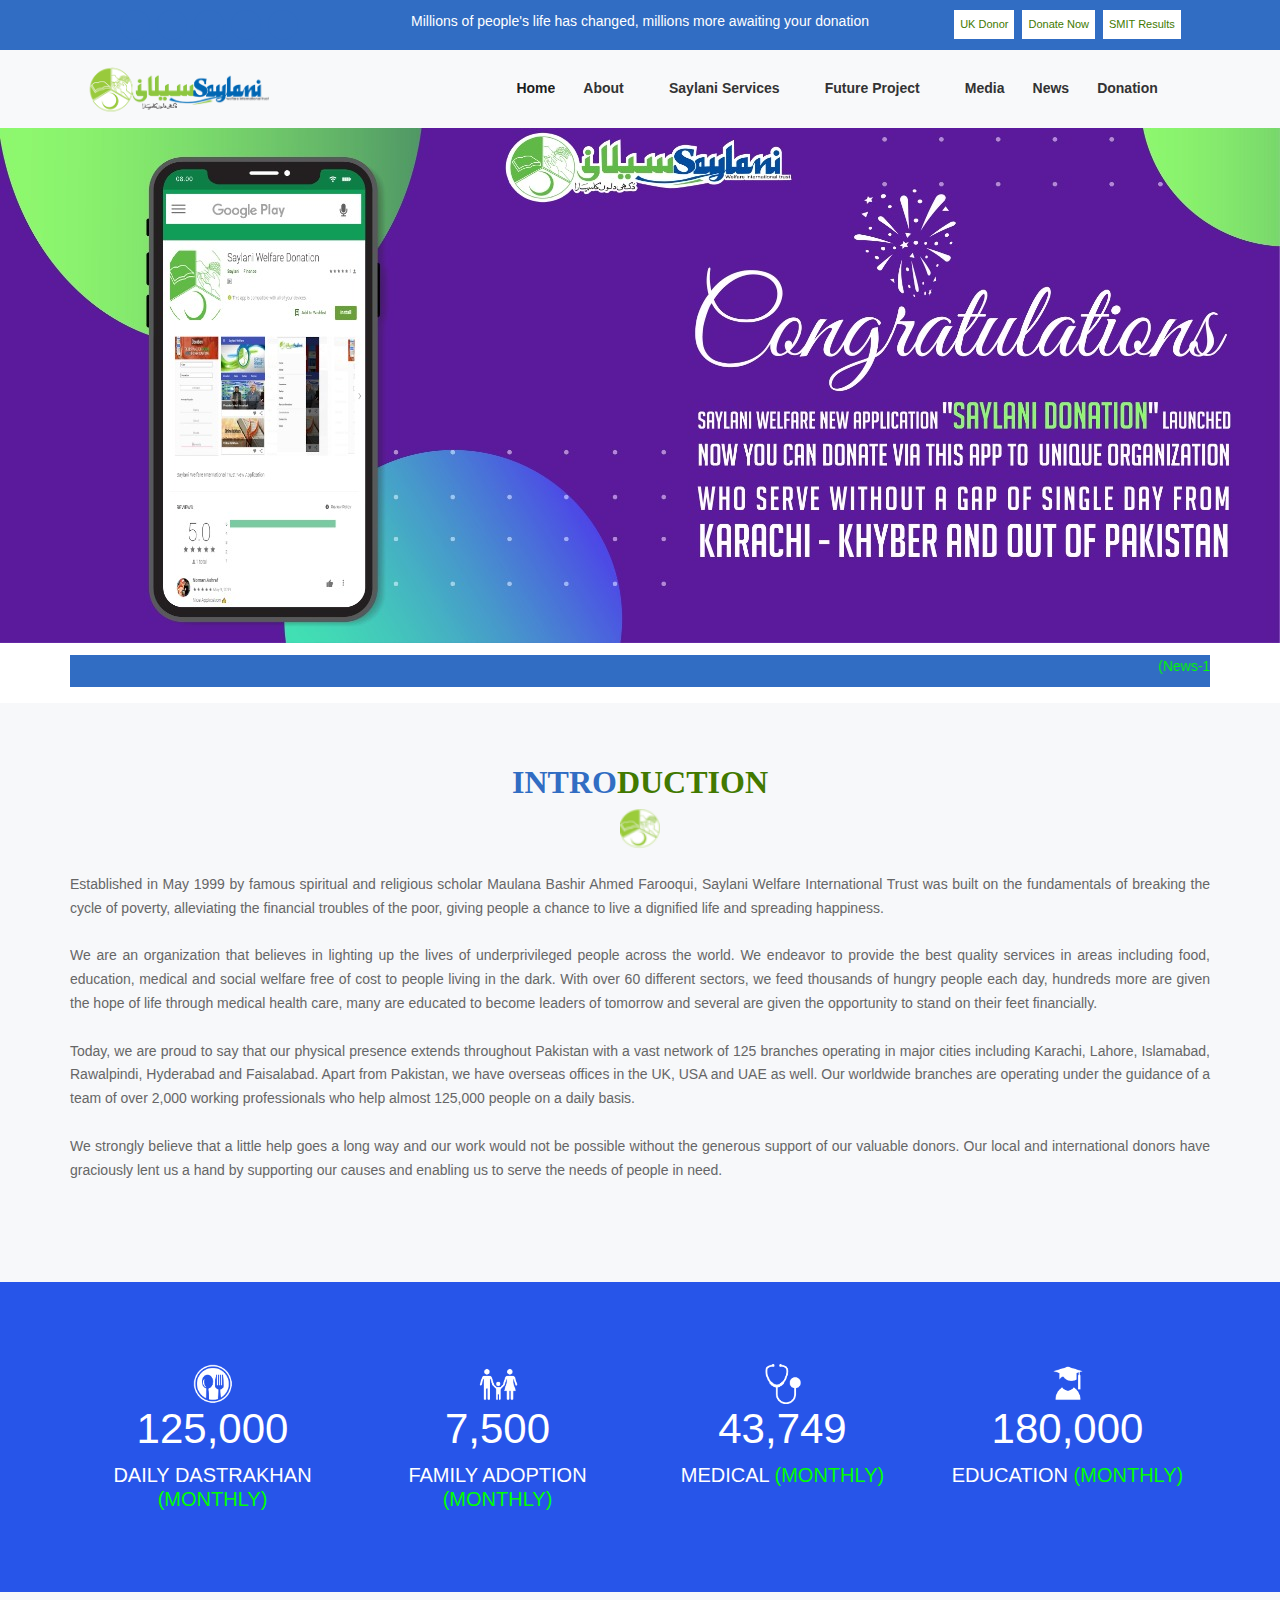
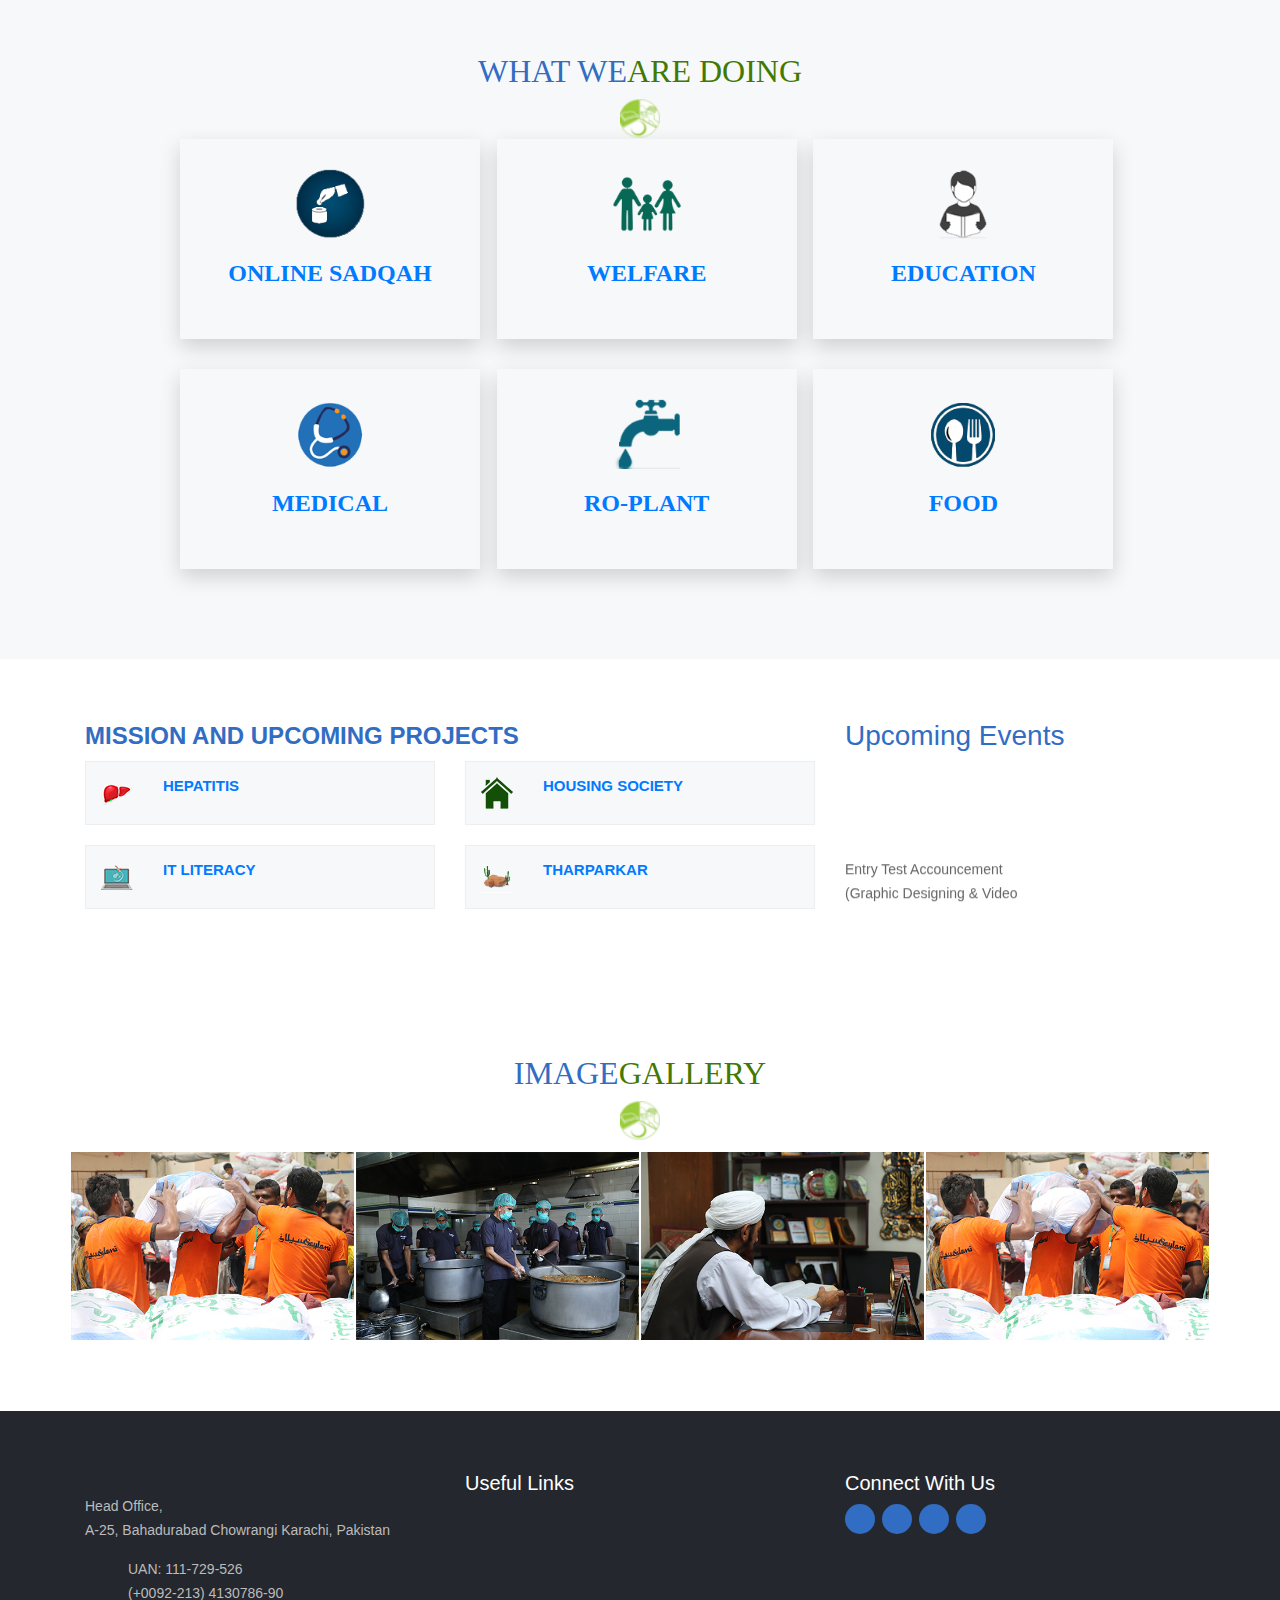
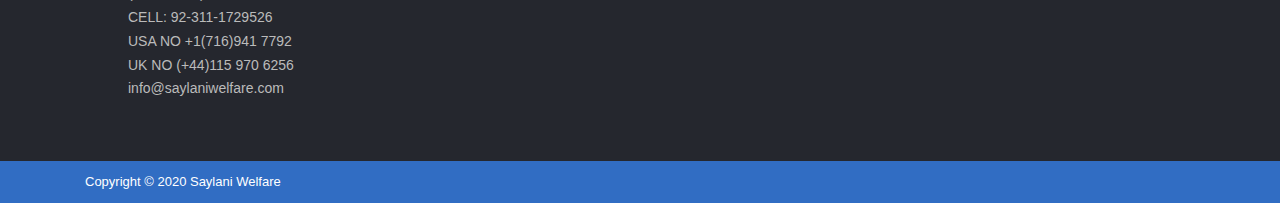
==== commit 84bc9d02: "Add files via upload" ====
--- a/assignment3/index.html
+++ b/assignment3/index.html
@@ -1,5 +1,3 @@
-<<<<<<< HEAD
-<<<<<<< HEAD
 <!DOCTYPE html>
 <html lang="en">
 
@@ -740,1492 +738,4 @@
 
 </body>
 
-=======
-=======
->>>>>>> Assignment on git
-<!DOCTYPE html>
-<html lang="en">
-
-<head>
-    <meta charset="UTF-8">
-    <meta name="viewport" content="width=device-width, initial-scale=1.0">
-    <title>Document</title>
-    <link rel="stylesheet" href="https://stackpath.bootstrapcdn.com/bootstrap/4.4.1/css/bootstrap.min.css"
-        integrity="sha384-Vkoo8x4CGsO3+Hhxv8T/Q5PaXtkKtu6ug5TOeNV6gBiFeWPGFN9MuhOf23Q9Ifjh" crossorigin="anonymous">
-    <link rel="stylesheet" href="css/style.css">
-    <link rel="stylesheet" href="https://kit-free.fontawesome.com/releases/latest/css/free-v4-shims.min.css">
-    <link rel="stylesheet" href="https://kit-free.fontawesome.com/releases/latest/css/free-v4-font-face.min.css">
-    <link rel="stylesheet" href="https://kit-free.fontawesome.com/releases/latest/css/free.min.css" media="all">
-</head>
-
-<body>
-    <!-- BODY START HERE-->
-
-    <!--HEADER STARTS HERE-->
-
-    <header>
-        <!--TopBar Starts From Here-->
-        <div class="topbar-bg-blue topbarPadding">
-            <div class="container">
-                <div class="row">
-                    <div class="col-lg-3">
-                        <div class="d-flex justify-content-center" class="topbar">
-                            <ul class="topbarIcons header-social--icon icon-dark
-                             icon-theme-colored icon-circled icon-sm">
-                                <li>
-                                    <a style=text-decoration:none href="https://www.facebook.com/pg/saylaniwelfare"
-                                        target="blank">
-                                        <i class="fab fa-facebook-f" aria-hidden="true"></i>
-                                    </a>
-                                </li>
-                                <li>
-                                    <a style=text-decoration:none href="https://twitter.com/OfficialSwit"
-                                        target="blank">
-                                        <i class="fab fa-twitter" aria-hidden="true"></i>
-                                    </a>
-                                </li>
-                                <li>
-                                    <a style=text-decoration:none href="https://www.instagram.com/saylaniwelfare/"
-                                        target="blank">
-                                        <i class="fab fa-instagram" aria-hidden="true"></i>
-                                    </a>
-                                </li>
-                                <li>
-                                    <a style=text-decoration:none
-                                        href="https://www.youtube.com/c/SaylaniWelfareTrustOfficialPage" target="blank">
-                                        <i class="fab fa-youtube" aria-hidden="true"></i>
-                                    </a>
-                                </li>
-                                <li>
-                                    <a style=text-decoration:none href="https://www.whatsapp.com/" target="blank">
-                                        <i class="fab fa-whatsapp" aria-hidden="true"></i>
-                                    </a>
-                                </li>
-
-
-                            </ul>
-
-                        </div>
-                    </div>
-                    <div class="col-lg-6">
-                        <p class="topbarText topbarTextCenter topbarTextMargin-0">
-                            Millions of people's life has changed, millions more awaiting
-                            your donation
-                        </p>
-
-                    </div>
-                    <div class="col-lg-3">
-                        <div class="d-flex justify-content-center">
-                            <ul class="d-inline-flex" style="list-style: none;">
-                                <li>
-                                    <a class="btn btn-default btn-flat btn-xs topButtonsPadding-5 bg-white mx-1 topButtons-font-11 topButtons-border-transparent"
-                                        href="https://www.saylaniwelfare.com/UK-Ramzan" style="color: #427900">
-                                        UK Donor
-                                    </a>
-                                </li>
-                                <li>
-                                    <a class="btn btn-default btn-flat btn-xs topButtonsPadding-5 bg-white mx-1 topButtons-font-11 topButtons-border-transparent"
-                                        href="https://www.saylaniwelfare.com/Online-Sadqah" style="color: #427900">
-                                        Donate Now
-                                    </a>
-                                </li>
-                                <li>
-                                    <a class="btn btn-default btn-flat btn-xs topButtonsPadding-5 bg-white mx-1 topButtons-font-11 topButtons-border-transparent"
-                                        href="https://www.saylaniwelfare.com/result" style="color: #427900">
-                                        SMIT Results
-                                    </a>
-                                </li>
-                            </ul>
-                        </div>
-                    </div>
-                </div>
-            </div>
-        </div>
-        <!--TopBar Ends-->
-
-
-        <!--Navbar Starts Here-->
-        <nav class="navbar navbar-expand-md navbar-light bg-light">
-            <div class="container flex-md-wrap m-md-auto m-0 full-width">
-                <a class="navbar-brand" href="#">
-                    <img style="max-height: 52px; max-width: 100%;" src="images/saylanilogo.png" alt="logo" />
-                </a>
-                <button class="navbar-toggler" type="button" data-toggle="collapse"
-                    data-target="#navbarSupportedContent" aria-controls="navbarSupportedContent" aria-expanded="false"
-                    aria-label="Toggle navigation">
-                    <span class="navbar-toggler-icon"></span>
-                </button>
-                <div class="collapse navbar-collapse" id="navbarSupportedContent">
-                    <ul class="navbar-nav ml-auto navbar--nav">
-                        <li class="nav-item active">
-                            <a class="nav-link" href="#">Home <span class="sr-only">(current)</span></a>
-                        </li>
-                        <li class="nav-item dropdown">
-                            <a class="nav-link dropdown-toggle" href="#" id="navbarDropdown" role="button"
-                                data-toggle="dropdown" aria-haspopup="true" aria-expanded="false">
-                                About
-                            </a>
-                            <div class="dropdown-menu" aria-labelledby="navbarDropdown">
-                                <a class="dropdown-item" href="#">Introduction</a>
-                                <a class="dropdown-item" href="#">Chairman Message</a>
-                                <div class="dropdown-divider"></div>
-                                <a class="dropdown-item" href="#">Saylani Annual Report</a>
-                            </div>
-                        </li>
-                        <li class="nav-item dropdown">
-                            <a class="nav-link dropdown-toggle" href="#" id="navbarDropdown" role="button"
-                                data-toggle="dropdown" aria-haspopup="true" aria-expanded="false">
-                                Saylani Services
-                            </a>
-                            <div class="dropdown-menu" aria-labelledby="navbarDropdown">
-                                <a class="dropdown-item" href="#">Action</a>
-                                <a class="dropdown-item" href="#">Another action</a>
-                                <div class="dropdown-divider"></div>
-                                <a class="dropdown-item" href="#">Something else here</a>
-                            </div>
-                        </li>
-                        <li class="nav-item dropdown">
-                            <a class="nav-link dropdown-toggle" href="#" id="navbarDropdown" role="button"
-                                data-toggle="dropdown" aria-haspopup="true" aria-expanded="false">
-                                Future Project
-                            </a>
-                            <div class="dropdown-menu" aria-labelledby="navbarDropdown">
-                                <a class="dropdown-item" href="#">Action</a>
-                                <a class="dropdown-item" href="#">Another action</a>
-                                <div class="dropdown-divider"></div>
-                                <a class="dropdown-item" href="#">Something else here</a>
-                            </div>
-                        </li>
-
-                        <li class="nav-item">
-                            <a class="nav-link" href="#">Media <span class="sr-only"></span></a>
-                        </li>
-                        <li class="nav-item">
-                            <a class="nav-link" href="#">News <span class="sr-only"></span></a>
-                        </li>
-                        <li class="nav-item dropdown">
-                            <a class="nav-link dropdown-toggle" href="#" id="navbarDropdown" role="button"
-                                data-toggle="dropdown" aria-haspopup="true" aria-expanded="false">
-                                Donation
-                            </a>
-                            <div class="dropdown-menu" aria-labelledby="navbarDropdown">
-                                <a class="dropdown-item" href="#">Action</a>
-                                <a class="dropdown-item" href="#">Another action</a>
-                                <div class="dropdown-divider"></div>
-                                <a class="dropdown-item" href="#">Something else here</a>
-                            </div>
-                        </li>
-                    </ul>
-                </div>
-            </div>
-        </nav>
-
-        <!-- Nav bar End  -->
-
-
-    </header>
-
-
-    <!--Banner Image Starts Here-->
-    <section>
-        <img src="images/Banner.jpeg" class="d-block w-100" alt="bannerimg" style="max-width: 100%;">
-    </section>
-    <!--Banner Ends-->
-
-    <!--Marquee Starts Here-->
-
-    <section>
-        <div class="container">
-            <div class="row">
-                <p style="margin-top: 12px; background-color:#316dc3; color: white; text-align: center;">
-                    <marquee>
-                        <span style="color: #00ff00;">
-                            (News-1 Dated:15-06-2019)
-                            <span class="text-white">
-                                &nbsp;&nbsp;PIAICNext Phase Admission in Islamabad And
-                                Faisalabad" .
-                                <a style="color: blue;" href="">More Details</a>
-                            </span>
-                        </span>
-                        <span style="color: #00ff00;">
-                            (News-2 Dated:15-06-2019)
-                            <span class="text-white">
-                                &nbsp;&nbsp;PIAICNext Phase Admission in Islamabad And
-                                Faisalabad" .
-                                <a style="color: blue;" href="">More Details</a>
-                            </span>
-                        </span>
-                        <span style="color: #00ff00;">
-                            (News-2 Dated:15-06-2019)
-                            <span class="text-white">
-                                &nbsp;&nbsp;PIAICNext Phase Admission in Islamabad And
-                                Faisalabad" .
-                                <a style="color: blue;" href="">More Details</a>
-                            </span>
-                        </span>
-                    </marquee>
-                </p>
-
-            </div>
-
-
-
-        </div>
-    </section>
-
-    <!---Marquee Ends-->
-
-
-
-    <!--Introduction Starts-->
-    <section id="intro" style="background-color: #f7f8fa!important;">
-        <div class="container py-60">
-            <div class="row d-flex justify-content-center">
-                <div class="col-md-10">
-                    <div>
-                        <h2 class="introductionHeading">
-                            Intro<span class="introductionHeadingSecondColor">Duction</span>
-                        </h2>
-                    </div>
-                    <div class="introIcon">
-                        <img src="images/favicon.png" alt="favicon" />
-                    </div>
-                </div>
-
-
-                <div class="my-4">
-                    <p class="text-justify introText">
-                        Established in May 1999 by famous spiritual and religious
-                        scholar Maulana Bashir Ahmed Farooqui, Saylani Welfare
-                        International Trust was built on the fundamentals of breaking
-                        the cycle of poverty, alleviating the financial troubles of the
-                        poor, giving people a chance to live a dignified life and
-                        spreading happiness.
-                        <br />
-                        <br />
-                        We are an organization that believes in lighting up the lives of
-                        underprivileged people across the world. We endeavor to provide
-                        the best quality services in areas including food, education,
-                        medical and social welfare free of cost to people living in the
-                        dark. With over 60 different sectors, we feed thousands of
-                        hungry people each day, hundreds more are given the hope of life
-                        through medical health care, many are educated to become leaders
-                        of tomorrow and several are given the opportunity to stand on
-                        their feet financially.
-                        <br />
-                        <br />
-                        Today, we are proud to say that our physical presence extends
-                        throughout Pakistan with a vast network of 125 branches
-                        operating in major cities including Karachi, Lahore, Islamabad,
-                        Rawalpindi, Hyderabad and Faisalabad. Apart from Pakistan, we
-                        have overseas offices in the UK, USA and UAE as well. Our
-                        worldwide branches are operating under the guidance of a team of
-                        over 2,000 working professionals who help almost 125,000 people
-                        on a daily basis.
-                        <br />
-                        <br />
-                        We strongly believe that a little help goes a long way and our
-                        work would not be possible without the generous support of our
-                        valuable donors. Our local and international donors have
-                        graciously lent us a hand by supporting our causes and enabling
-                        us to serve the needs of people in need.
-                    </p>
-                </div>
-            </div>
-        </div>
-    </section>
-
-
-
-    <!--Introduction End-->
-
-
-
-    <!--Services Start-->
-    <section>
-        <div class="serviceDetail">
-            <div class="container">
-                <div class="row">
-                    <div class="col-md-3">
-                        <div class="my-4">
-                            <img class="serviceDetailIcon" src="images/food.png" alt="foodicon" />
-                            <h2 class="serviceNumbersFontSize-42 servicesTextCenter servicesFontWeight-500 text-white">
-                                125,000
-                            </h2>
-                            <h5 class="text-white text-center text-uppercase ServicesFontWeight-600">
-                                Daily Dastrakhan
-                                <span class="text-themeout-colored ServicesFontWeight-600">
-                                    <span style="color: #00ff00;">(Monthly)</span>
-                                </span>
-                            </h5>
-                        </div>
-                    </div>
-
-                    <div class="col-md-3">
-                        <div class="my-4">
-                            <img class="serviceDetailIcon" src="images/family.png" alt="foodicon" />
-                            <h2 class="serviceNumbersFontSize-42 servicesTextCenter servicesFontWeight-500 text-white">
-                                7,500
-                            </h2>
-                            <h5 class="text-white text-center text-uppercase ServicesFontWeight-600">
-                                FAMILY ADOPTION
-                                <span class="text-themeout-colored ServicesFontWeight-600">
-                                    <span style="color: #00ff00;">(Monthly)</span>
-                                </span>
-                            </h5>
-                        </div>
-                    </div>
-
-                    <div class="col-md-3">
-                        <div class="my-4">
-                            <img class="serviceDetailIcon" src="images/health.png" alt="foodicon" />
-                            <h2 class="serviceNumbersFontSize-42 servicesTextCenter servicesFontWeight-500 text-white">
-                                43,749
-                            </h2>
-                            <h5 class="text-white text-center text-uppercase ServicesFontWeight-600">
-                                MEDICAL
-                                <span class="text-themeout-colored ServicesFontWeight-600">
-                                    <span style="color: #00ff00;">(Monthly)</span>
-                                </span>
-                            </h5>
-                        </div>
-                    </div>
-
-                    <div class="col-md-3">
-                        <div class="my-4">
-                            <img class="serviceDetailIcon" src="images/education.png" alt="foodicon" />
-                            <h2 class="serviceNumbersFontSize-42 text-center servicesFontWeight-500 text-white">
-                                180,000
-                            </h2>
-                            <h5 class="text-white text-center text-uppercase font-weight-600">
-                                EDUCATION
-                                <span class="text-themeout-colored font-weight-600">
-                                    <span style="color: #00ff00;">(Monthly)</span>
-                                </span>
-                            </h5>
-                        </div>
-                    </div>
-
-                </div>
-
-            </div>
-    </section>
-
-    <!--Services End-->
-
-
-
-
-    <!--Major Details-->
-    <section style="background-color: #f7f8fa!important;">
-        <div class="container py-60">
-            <div class="row d-flex justify-content-center">
-                <div class="col-md-10">
-                    <div class="major">
-                        <h2 class="majorDetailsHeading text-center text-uppercase">
-                            What We<span class="majorHeadingSecondColor">Are Doing</span>
-                        </h2>
-                    </div>
-
-                    <div class="introIcon">
-                        <img src="images/favicon.png" alt="favicon" />
-                    </div>
-                    <div class="row d-flex justify-content-between">
-                        <div class="col-md-4">
-                            <div class="whatWeDo majorDetailsPadding-30-mb-30">
-                                <a class="majorDetails-a" href="">
-                                    <img src="images/onlinesadqah.png" alt="onlinesadqah" />
-                                </a>
-                                <h4 class="majorDetailsFont-weight-600 mt-20 text-center">ONLINE SADQAH</h4>
-                            </div>
-                        </div>
-
-                        <div class="col-md-4">
-                            <div class="whatWeDo majorDetailsPadding-30-mb-30">
-                                <a class="majorDetails-a" href="">
-                                    <img src="images/welfare.png" alt="onlinesadqah" />
-                                </a>
-                                <h4 class="majorDetailsFont-weight-600 mt-20 text-center">WELFARE</h4>
-                            </div>
-                        </div>
-
-                        <div class="col-md-4">
-                            <div class="whatWeDo majorDetailsPadding-30-mb-30">
-                                <a class="majorDetails-a" href="">
-                                    <img src="images/education (1).png" alt="onlinesadqah" />
-                                </a>
-                                <h4 class="majorDetailsFont-weight-600 mt-20 text-center">EDUCATION</h4>
-                            </div>
-                        </div>
-
-
-                    </div>
-                    <div class="row d-flex justify-content-between">
-                        <div class="col-md-4">
-                            <div class="whatWeDo majorDetailsPadding-30-mb-30">
-                                <a class="majorDetails-a" href="">
-                                    <img src="images/medical.png" alt="onlinesadqah" />
-                                </a>
-                                <h4 class="majorDetailsFont-weight-600 mt-20 text-center">MEDICAL</h4>
-                            </div>
-                        </div>
-
-                        <div class="col-md-4">
-                            <div class="whatWeDo majorDetailsPadding-30-mb-30">
-                                <a class="majorDetails-a" href="">
-                                    <img src="images/ROPLANT.png" alt="onlinesadqah" />
-                                </a>
-                                <h4 class="majorDetailsFont-weight-600 mt-20 text-center">RO-PLANT</h4>
-                            </div>
-                        </div>
-
-                        <div class="col-md-4">
-                            <div class="whatWeDo majorDetailsPadding-30-mb-30">
-                                <a class="majorDetails-a" href="">
-                                    <img src="images/Dastarkhwan.png" alt="onlinesadqah" />
-                                </a>
-                                <h4 class="majorDetailsFont-weight-600 mt-20 text-center">FOOD</h4>
-                            </div>
-                        </div>
-
-                    </div>
-                </div>
-            </div>
-    </section>
-
-
-    <!--Major Details End-->
-
-
-    <!--Mission And UpComing Projects-->
-
-    <section>
-        <div class="container py-60">
-            <div class="row">
-                <div class="col-md-8">
-                    <div>
-                        <h3 class="missionHeading">
-                            MISSION AND UPCOMING PROJECTS
-                        </h3>
-                    </div>
-                    <div class="row">
-                        <div class="col-sm-6">
-                            <div class="bg-silver-light border-1px upcoming-p-15 upcoming-mb-20">
-                                <div class="d-flex">
-                                    <a class="mr-30" href=""><img src="images/Hepatitis.png" alt="hepatits"></a>
-                                    <div>
-                                        <h4 class="upcoming-font-15-font-weight-600 text-uppercase">
-                                            Hepatitis
-                                        </h4>
-                                    </div>
-                                </div>
-                            </div>
-                        </div>
-
-                        <div class="col-sm-6">
-                            <div class="bg-silver-light border-1px upcoming-p-15 upcoming-mb-20">
-                                <div class="d-flex">
-                                    <a class="mr-30" href=""><img src="images/housing.png" alt="hepatits"></a>
-                                    <div>
-                                        <h4 class="upcoming-font-15-font-weight-600 text-uppercase">
-                                            HOUSING SOCIETY
-                                        </h4>
-                                    </div>
-                                </div>
-                            </div>
-                        </div>
-                    </div>
-
-                    <div class="row">
-                        <div class="col-sm-6">
-                            <div class="bg-silver-light border-1px upcoming-p-15 upcoming-mb-20">
-                                <div class="d-flex">
-                                    <a class="mr-30" href=""><img src="images/hep2.png" alt="hepatits"></a>
-                                    <div>
-                                        <h4 class="upcoming-font-15-font-weight-600 text-uppercase">
-                                            IT LIteracy
-                                        </h4>
-                                    </div>
-
-
-                                </div>
-
-                            </div>
-                        </div>
-
-                        <div class="col-sm-6">
-                            <div class="bg-silver-light border-1px upcoming-p-15 upcoming-mb-20">
-                                <div class="d-flex">
-                                    <a class="mr-30" href=""><img src="images/tharparkar.png" alt="hepatits"></a>
-                                    <div>
-                                        <h4 class="upcoming-font-15-font-weight-600 text-uppercase">
-                                            tharparkar
-                                        </h4>
-                                    </div>
-                                </div>
-
-                            </div>
-                        </div>
-                    </div>
-                </div>
-
-                <!--Upcoming Projects Small Boxes Ends -->
-
-
-                <!--Marquee Starts Here-->
-
-                <div class="col-md-4">
-                    <div class="missionHeading">
-                        <h3>Upcoming Events</h3>
-                    </div>
-
-                    <p>
-                        <marquee direction="up" width="200" height="150">
-                            Entry Test Accouncement (Graphic Designing & Video Editing/Animation Course) On Sunday 3rd
-                            March 2019 @ 11:00Am Vanue: 4rh Floor, Saylani Welfare International Trust HeadOffice
-                            Bahadurabad .<a href="https://www.saylaniwelfare.com/result" style="color: blue;">More
-                                Details</a>
-                            <br />
-                            <br />
-
-                            Entry Test Accouncement (Graphic Designing & Video Editing/Animation Course) On Sunday 3rd
-                            March 2019 @ 11:00Am Vanue: 4rh Floor, Saylani Welfare International Trust HeadOffice
-                            Bahadurabad .<a href="https://www.saylaniwelfare.com/result" style="color: blue;">More
-                                Details</a>
-                            <br />
-                            <br />
-
-
-                            Entry Test Accouncement (Graphic Designing & Video Editing/Animation Course) On Sunday 3rd
-                            March 2019 @ 11:00Am Vanue: 4rh Floor, Saylani Welfare International Trust HeadOffice
-                            Bahadurabad .<a href="https://www.saylaniwelfare.com/result" style="color: blue;">More
-                                Details</a>
-                        </marquee>
-                    </p>
-
-                </div>
-
-                <!--Marquee Ends Here-->
-            </div>
-    </section>
-
-    <!--Upcoming Projects End Here-->
-
-
-    <!--Gallery Starts Here-->
-
-    <section>
-        <div class="container py-60">
-            <div class="major">
-                <h2 class="majorDetailsHeading text-center text-uppercase">
-                    Image<span class="majorHeadingSecondColor">gallery</span>
-                </h2>
-            </div>
-            <div class="introIcon">
-                <img src="images/favicon.png" alt="favicon" />
-            </div>
-            <div class="row">
-                <div class="col-md-12">
-                    <div class="row">
-                        <div class="col-lg-3 col-md-4 col-12 custome--grid">
-                            <div class="d-flex">
-                                <div class="gallery-items">
-                                    <div class="thumb">
-                                        <img src="images/rashan2.jpg" alt="gallery">
-                                    </div>
-                                </div>
-                            </div>
-                        </div>
-
-                        <div class="col-lg-3 col-md-4 col-12 custome--grid">
-                            <div class="d-flex">
-                                <div class="gallery-items">
-                                    <div class="thumb">
-                                        <img src="images/galleryfood.jpg" alt="gallery">
-                                    </div>
-                                </div>
-                            </div>
-                        </div>
-
-
-                        <div class="col-lg-3 col-md-4 col-12 custome--grid">
-                            <div class="d-flex">
-                                <div class="gallery-items">
-                                    <div class="thumb">
-                                        <img src="images/galleryhazrat.jpg" alt="gallery">
-                                    </div>
-                                </div>
-                            </div>
-                        </div>
-
-
-                        <div class="col-lg-3 col-md-4 col-12 custome--grid">
-                            <div class="d-flex">
-                                <div class="gallery-items">
-                                    <div class="thumb">
-                                        <img src="images/rashan2 (1).jpg" alt="gallery">
-                                    </div>
-                                </div>
-                            </div>
-                        </div>
-                    </div>
-                </div>
-            </div>
-        </div>
-    </section>
-
-    <!--Gallery Ends-->
-
-    <!--Footer Stars Here-->
-
-    <footer>
-        <div style="background: rgb(37, 39, 46) !important;">
-            <div class="container py-60">
-                <div class="row">
-                    <div class="col-sm-6 col-md-4">
-                        <div class="widget dark" style="color: #bbb;">
-                            <img class="mb-20" alt="" src="images/saylani/Saylani-logo.png " />
-                            <p>
-                                Head Office, <br />
-                                A-25, Bahadurabad Chowrangi Karachi, Pakistan
-                            </p>
-                            <ul class="list-inline mt-5">
-                                <li class="m-0 pl-10 pr-10">
-                                    <i class="fa fa-phone text-theme-colored mr-5 text-themeout-colored"></i>UAN:
-                                    111-729-526
-                                </li>
-                                <li class="m-0 pl-10 pr-10">
-                                    <i class="fa fa-globe text-theme-colored mr-5 text-themeout-colored"></i>(+0092-213)
-                                    4130786-90
-                                </li>
-                                <li class="m-0 pl-10 pr-10">
-                                    <i class="fa fa-phone text-theme-colored mr-5 text-themeout-colored"></i>CELL:
-                                    92-311-1729526
-                                </li>
-                                <li class="m-0 pl-10 pr-10">
-                                    <i class="fa fa-phone text-theme-colored mr-5 text-themeout-colored"></i>USA NO
-                                    +1(716)941 7792
-                                </li>
-                                <li class="m-0 pl-10 pr-10">
-                                    <i class="fa fa-phone text-theme-colored mr-5 text-themeout-colored"></i>UK NO
-                                    (+44)115 970 6256
-                                </li>
-                                <li class="m-0 pl-10 pr-10">
-                                    <i class="fa fa-envelope-o text-theme-colored mr-5 text-themeout-colored"></i>
-                                    info@saylaniwelfare.com
-                                </li>
-                            </ul>
-                        </div>
-                    </div>
-                    <div class="col-sm-6 col-md-4">
-                        <h5 class="widget-title text-white font-weight-600 line-bottom">
-                            Useful Links
-                        </h5>
-                    </div>
-                    <div class="col-sm-6 col-md-4">
-                        <h5 class="text-white font-weight-600">
-                            Connect With Us
-                        </h5>
-                        <div>
-                            <ul class="topbarIcons header-social--icon icon-dark
-                    icon-theme-colored icon-circled icon-sm">
-                                <li>
-                                    <a href="https://www.facebook.com/pg/saylaniwelfare" target="_blank">
-                                        <i class="fab fa-facebook-f"></i>
-                                    </a>
-                                </li>
-                                <li>
-                                    <a href="https://twitter.com/OfficialSwit" target="_blank">
-                                        <i class="fab fa-twitter"></i>
-                                    </a>
-                                </li>
-                                <li>
-                                    <a href="https://www.instagram.com/saylaniwelfare/" target="_blank">
-                                        <i class="fab fa-instagram"></i>
-                                    </a>
-                                </li>
-                                <li>
-                                    <a href="https://www.youtube.com/c/SaylaniWelfareTrustOfficialPage" target="_blank">
-                                        <i class="fab fa-youtube"></i>
-                                    </a>
-                                </li>
-                            </ul>
-                        </div>
-                    </div>
-                </div>
-            </div>
-        </div>
-        <div class="topbar-bg-blue topbarPadding">
-            <div class="container">
-                <p class="footer-font-13-m-0 text-white">
-                    Copyright © 2020 Saylani Welfare
-                </p>
-            </div>
-        </div>
-    </footer>
-
-
-    <!--Footer Ends-->
-
-
-
-
-
-
-
-
-
-
-
-
-
-
-
-</body>
-
-<<<<<<< HEAD
-=======
-=======
-<!DOCTYPE html>
-<html lang="en">
-
-<head>
-    <meta charset="UTF-8">
-    <meta name="viewport" content="width=device-width, initial-scale=1.0">
-    <title>Document</title>
-    <link rel="stylesheet" href="https://stackpath.bootstrapcdn.com/bootstrap/4.4.1/css/bootstrap.min.css"
-        integrity="sha384-Vkoo8x4CGsO3+Hhxv8T/Q5PaXtkKtu6ug5TOeNV6gBiFeWPGFN9MuhOf23Q9Ifjh" crossorigin="anonymous">
-    <link rel="stylesheet" href="css/style.css">
-    <link rel="stylesheet" href="https://kit-free.fontawesome.com/releases/latest/css/free-v4-shims.min.css">
-    <link rel="stylesheet" href="https://kit-free.fontawesome.com/releases/latest/css/free-v4-font-face.min.css">
-    <link rel="stylesheet" href="https://kit-free.fontawesome.com/releases/latest/css/free.min.css" media="all">
-</head>
-
-<body>
-    <!-- BODY START HERE-->
-
-    <!--HEADER STARTS HERE-->
-
-    <header>
-        <!--TopBar Starts From Here-->
-        <div class="topbar-bg-blue topbarPadding">
-            <div class="container">
-                <div class="row">
-                    <div class="col-lg-3">
-                        <div class="d-flex justify-content-center" class="topbar">
-                            <ul class="topbarIcons header-social--icon icon-dark
-                             icon-theme-colored icon-circled icon-sm">
-                                <li>
-                                    <a style=text-decoration:none href="https://www.facebook.com/pg/saylaniwelfare"
-                                        target="blank">
-                                        <i class="fab fa-facebook-f" aria-hidden="true"></i>
-                                    </a>
-                                </li>
-                                <li>
-                                    <a style=text-decoration:none href="https://twitter.com/OfficialSwit"
-                                        target="blank">
-                                        <i class="fab fa-twitter" aria-hidden="true"></i>
-                                    </a>
-                                </li>
-                                <li>
-                                    <a style=text-decoration:none href="https://www.instagram.com/saylaniwelfare/"
-                                        target="blank">
-                                        <i class="fab fa-instagram" aria-hidden="true"></i>
-                                    </a>
-                                </li>
-                                <li>
-                                    <a style=text-decoration:none
-                                        href="https://www.youtube.com/c/SaylaniWelfareTrustOfficialPage" target="blank">
-                                        <i class="fab fa-youtube" aria-hidden="true"></i>
-                                    </a>
-                                </li>
-                                <li>
-                                    <a style=text-decoration:none href="https://www.whatsapp.com/" target="blank">
-                                        <i class="fab fa-whatsapp" aria-hidden="true"></i>
-                                    </a>
-                                </li>
-
-
-                            </ul>
-
-                        </div>
-                    </div>
-                    <div class="col-lg-6">
-                        <p class="topbarText topbarTextCenter topbarTextMargin-0">
-                            Millions of people's life has changed, millions more awaiting
-                            your donation
-                        </p>
-
-                    </div>
-                    <div class="col-lg-3">
-                        <div class="d-flex justify-content-center">
-                            <ul class="d-inline-flex" style="list-style: none;">
-                                <li>
-                                    <a class="btn btn-default btn-flat btn-xs topButtonsPadding-5 bg-white mx-1 topButtons-font-11 topButtons-border-transparent"
-                                        href="https://www.saylaniwelfare.com/UK-Ramzan" style="color: #427900">
-                                        UK Donor
-                                    </a>
-                                </li>
-                                <li>
-                                    <a class="btn btn-default btn-flat btn-xs topButtonsPadding-5 bg-white mx-1 topButtons-font-11 topButtons-border-transparent"
-                                        href="https://www.saylaniwelfare.com/Online-Sadqah" style="color: #427900">
-                                        Donate Now
-                                    </a>
-                                </li>
-                                <li>
-                                    <a class="btn btn-default btn-flat btn-xs topButtonsPadding-5 bg-white mx-1 topButtons-font-11 topButtons-border-transparent"
-                                        href="https://www.saylaniwelfare.com/result" style="color: #427900">
-                                        SMIT Results
-                                    </a>
-                                </li>
-                            </ul>
-                        </div>
-                    </div>
-                </div>
-            </div>
-        </div>
-        <!--TopBar Ends-->
-
-
-        <!--Navbar Starts Here-->
-        <nav class="navbar navbar-expand-md navbar-light bg-light">
-            <div class="container flex-md-wrap m-md-auto m-0 full-width">
-                <a class="navbar-brand" href="#">
-                    <img style="max-height: 52px; max-width: 100%;" src="images/saylanilogo.png" alt="logo" />
-                </a>
-                <button class="navbar-toggler" type="button" data-toggle="collapse"
-                    data-target="#navbarSupportedContent" aria-controls="navbarSupportedContent" aria-expanded="false"
-                    aria-label="Toggle navigation">
-                    <span class="navbar-toggler-icon"></span>
-                </button>
-                <div class="collapse navbar-collapse" id="navbarSupportedContent">
-                    <ul class="navbar-nav ml-auto navbar--nav">
-                        <li class="nav-item active">
-                            <a class="nav-link" href="#">Home <span class="sr-only">(current)</span></a>
-                        </li>
-                        <li class="nav-item dropdown">
-                            <a class="nav-link dropdown-toggle" href="#" id="navbarDropdown" role="button"
-                                data-toggle="dropdown" aria-haspopup="true" aria-expanded="false">
-                                About
-                            </a>
-                            <div class="dropdown-menu" aria-labelledby="navbarDropdown">
-                                <a class="dropdown-item" href="#">Introduction</a>
-                                <a class="dropdown-item" href="#">Chairman Message</a>
-                                <div class="dropdown-divider"></div>
-                                <a class="dropdown-item" href="#">Saylani Annual Report</a>
-                            </div>
-                        </li>
-                        <li class="nav-item dropdown">
-                            <a class="nav-link dropdown-toggle" href="#" id="navbarDropdown" role="button"
-                                data-toggle="dropdown" aria-haspopup="true" aria-expanded="false">
-                                Saylani Services
-                            </a>
-                            <div class="dropdown-menu" aria-labelledby="navbarDropdown">
-                                <a class="dropdown-item" href="#">Action</a>
-                                <a class="dropdown-item" href="#">Another action</a>
-                                <div class="dropdown-divider"></div>
-                                <a class="dropdown-item" href="#">Something else here</a>
-                            </div>
-                        </li>
-                        <li class="nav-item dropdown">
-                            <a class="nav-link dropdown-toggle" href="#" id="navbarDropdown" role="button"
-                                data-toggle="dropdown" aria-haspopup="true" aria-expanded="false">
-                                Future Project
-                            </a>
-                            <div class="dropdown-menu" aria-labelledby="navbarDropdown">
-                                <a class="dropdown-item" href="#">Action</a>
-                                <a class="dropdown-item" href="#">Another action</a>
-                                <div class="dropdown-divider"></div>
-                                <a class="dropdown-item" href="#">Something else here</a>
-                            </div>
-                        </li>
-
-                        <li class="nav-item">
-                            <a class="nav-link" href="#">Media <span class="sr-only"></span></a>
-                        </li>
-                        <li class="nav-item">
-                            <a class="nav-link" href="#">News <span class="sr-only"></span></a>
-                        </li>
-                        <li class="nav-item dropdown">
-                            <a class="nav-link dropdown-toggle" href="#" id="navbarDropdown" role="button"
-                                data-toggle="dropdown" aria-haspopup="true" aria-expanded="false">
-                                Donation
-                            </a>
-                            <div class="dropdown-menu" aria-labelledby="navbarDropdown">
-                                <a class="dropdown-item" href="#">Action</a>
-                                <a class="dropdown-item" href="#">Another action</a>
-                                <div class="dropdown-divider"></div>
-                                <a class="dropdown-item" href="#">Something else here</a>
-                            </div>
-                        </li>
-                    </ul>
-                </div>
-            </div>
-        </nav>
-
-        <!-- Nav bar End  -->
-
-
-    </header>
-
-
-    <!--Banner Image Starts Here-->
-    <section>
-        <img src="images/Banner.jpeg" class="d-block w-100" alt="bannerimg" style="max-width: 100%;">
-    </section>
-    <!--Banner Ends-->
-
-    <!--Marquee Starts Here-->
-
-    <section>
-        <div class="container">
-            <div class="row">
-                <p style="margin-top: 12px; background-color:#316dc3; color: white; text-align: center;">
-                    <marquee>
-                        <span style="color: #00ff00;">
-                            (News-1 Dated:15-06-2019)
-                            <span class="text-white">
-                                &nbsp;&nbsp;PIAICNext Phase Admission in Islamabad And
-                                Faisalabad" .
-                                <a style="color: blue;" href="">More Details</a>
-                            </span>
-                        </span>
-                        <span style="color: #00ff00;">
-                            (News-2 Dated:15-06-2019)
-                            <span class="text-white">
-                                &nbsp;&nbsp;PIAICNext Phase Admission in Islamabad And
-                                Faisalabad" .
-                                <a style="color: blue;" href="">More Details</a>
-                            </span>
-                        </span>
-                        <span style="color: #00ff00;">
-                            (News-2 Dated:15-06-2019)
-                            <span class="text-white">
-                                &nbsp;&nbsp;PIAICNext Phase Admission in Islamabad And
-                                Faisalabad" .
-                                <a style="color: blue;" href="">More Details</a>
-                            </span>
-                        </span>
-                    </marquee>
-                </p>
-
-            </div>
-
-
-
-        </div>
-    </section>
-
-    <!---Marquee Ends-->
-
-
-
-    <!--Introduction Starts-->
-    <section id="intro" style="background-color: #f7f8fa!important;">
-        <div class="container py-60">
-            <div class="row d-flex justify-content-center">
-                <div class="col-md-10">
-                    <div>
-                        <h2 class="introductionHeading">
-                            Intro<span class="introductionHeadingSecondColor">Duction</span>
-                        </h2>
-                    </div>
-                    <div class="introIcon">
-                        <img src="images/favicon.png" alt="favicon" />
-                    </div>
-                </div>
-
-
-                <div class="my-4">
-                    <p class="text-justify introText">
-                        Established in May 1999 by famous spiritual and religious
-                        scholar Maulana Bashir Ahmed Farooqui, Saylani Welfare
-                        International Trust was built on the fundamentals of breaking
-                        the cycle of poverty, alleviating the financial troubles of the
-                        poor, giving people a chance to live a dignified life and
-                        spreading happiness.
-                        <br />
-                        <br />
-                        We are an organization that believes in lighting up the lives of
-                        underprivileged people across the world. We endeavor to provide
-                        the best quality services in areas including food, education,
-                        medical and social welfare free of cost to people living in the
-                        dark. With over 60 different sectors, we feed thousands of
-                        hungry people each day, hundreds more are given the hope of life
-                        through medical health care, many are educated to become leaders
-                        of tomorrow and several are given the opportunity to stand on
-                        their feet financially.
-                        <br />
-                        <br />
-                        Today, we are proud to say that our physical presence extends
-                        throughout Pakistan with a vast network of 125 branches
-                        operating in major cities including Karachi, Lahore, Islamabad,
-                        Rawalpindi, Hyderabad and Faisalabad. Apart from Pakistan, we
-                        have overseas offices in the UK, USA and UAE as well. Our
-                        worldwide branches are operating under the guidance of a team of
-                        over 2,000 working professionals who help almost 125,000 people
-                        on a daily basis.
-                        <br />
-                        <br />
-                        We strongly believe that a little help goes a long way and our
-                        work would not be possible without the generous support of our
-                        valuable donors. Our local and international donors have
-                        graciously lent us a hand by supporting our causes and enabling
-                        us to serve the needs of people in need.
-                    </p>
-                </div>
-            </div>
-        </div>
-    </section>
-
-
-
-    <!--Introduction End-->
-
-
-
-    <!--Services Start-->
-    <section>
-        <div class="serviceDetail">
-            <div class="container">
-                <div class="row">
-                    <div class="col-md-3">
-                        <div class="my-4">
-                            <img class="serviceDetailIcon" src="images/food.png" alt="foodicon" />
-                            <h2 class="serviceNumbersFontSize-42 servicesTextCenter servicesFontWeight-500 text-white">
-                                125,000
-                            </h2>
-                            <h5 class="text-white text-center text-uppercase ServicesFontWeight-600">
-                                Daily Dastrakhan
-                                <span class="text-themeout-colored ServicesFontWeight-600">
-                                    <span style="color: #00ff00;">(Monthly)</span>
-                                </span>
-                            </h5>
-                        </div>
-                    </div>
-
-                    <div class="col-md-3">
-                        <div class="my-4">
-                            <img class="serviceDetailIcon" src="images/family.png" alt="foodicon" />
-                            <h2 class="serviceNumbersFontSize-42 servicesTextCenter servicesFontWeight-500 text-white">
-                                7,500
-                            </h2>
-                            <h5 class="text-white text-center text-uppercase ServicesFontWeight-600">
-                                FAMILY ADOPTION
-                                <span class="text-themeout-colored ServicesFontWeight-600">
-                                    <span style="color: #00ff00;">(Monthly)</span>
-                                </span>
-                            </h5>
-                        </div>
-                    </div>
-
-                    <div class="col-md-3">
-                        <div class="my-4">
-                            <img class="serviceDetailIcon" src="images/health.png" alt="foodicon" />
-                            <h2 class="serviceNumbersFontSize-42 servicesTextCenter servicesFontWeight-500 text-white">
-                                43,749
-                            </h2>
-                            <h5 class="text-white text-center text-uppercase ServicesFontWeight-600">
-                                MEDICAL
-                                <span class="text-themeout-colored ServicesFontWeight-600">
-                                    <span style="color: #00ff00;">(Monthly)</span>
-                                </span>
-                            </h5>
-                        </div>
-                    </div>
-
-                    <div class="col-md-3">
-                        <div class="my-4">
-                            <img class="serviceDetailIcon" src="images/education.png" alt="foodicon" />
-                            <h2 class="serviceNumbersFontSize-42 text-center servicesFontWeight-500 text-white">
-                                180,000
-                            </h2>
-                            <h5 class="text-white text-center text-uppercase font-weight-600">
-                                EDUCATION
-                                <span class="text-themeout-colored font-weight-600">
-                                    <span style="color: #00ff00;">(Monthly)</span>
-                                </span>
-                            </h5>
-                        </div>
-                    </div>
-
-                </div>
-
-            </div>
-    </section>
-
-    <!--Services End-->
-
-
-
-
-    <!--Major Details-->
-    <section style="background-color: #f7f8fa!important;">
-        <div class="container py-60">
-            <div class="row d-flex justify-content-center">
-                <div class="col-md-10">
-                    <div class="major">
-                        <h2 class="majorDetailsHeading text-center text-uppercase">
-                            What We<span class="majorHeadingSecondColor">Are Doing</span>
-                        </h2>
-                    </div>
-
-                    <div class="introIcon">
-                        <img src="images/favicon.png" alt="favicon" />
-                    </div>
-                    <div class="row d-flex justify-content-between">
-                        <div class="col-md-4">
-                            <div class="whatWeDo majorDetailsPadding-30-mb-30">
-                                <a class="majorDetails-a" href="">
-                                    <img src="images/onlinesadqah.png" alt="onlinesadqah" />
-                                </a>
-                                <h4 class="majorDetailsFont-weight-600 mt-20 text-center">ONLINE SADQAH</h4>
-                            </div>
-                        </div>
-
-                        <div class="col-md-4">
-                            <div class="whatWeDo majorDetailsPadding-30-mb-30">
-                                <a class="majorDetails-a" href="">
-                                    <img src="images/welfare.png" alt="onlinesadqah" />
-                                </a>
-                                <h4 class="majorDetailsFont-weight-600 mt-20 text-center">WELFARE</h4>
-                            </div>
-                        </div>
-
-                        <div class="col-md-4">
-                            <div class="whatWeDo majorDetailsPadding-30-mb-30">
-                                <a class="majorDetails-a" href="">
-                                    <img src="images/education (1).png" alt="onlinesadqah" />
-                                </a>
-                                <h4 class="majorDetailsFont-weight-600 mt-20 text-center">EDUCATION</h4>
-                            </div>
-                        </div>
-
-
-                    </div>
-                    <div class="row d-flex justify-content-between">
-                        <div class="col-md-4">
-                            <div class="whatWeDo majorDetailsPadding-30-mb-30">
-                                <a class="majorDetails-a" href="">
-                                    <img src="images/medical.png" alt="onlinesadqah" />
-                                </a>
-                                <h4 class="majorDetailsFont-weight-600 mt-20 text-center">MEDICAL</h4>
-                            </div>
-                        </div>
-
-                        <div class="col-md-4">
-                            <div class="whatWeDo majorDetailsPadding-30-mb-30">
-                                <a class="majorDetails-a" href="">
-                                    <img src="images/ROPLANT.png" alt="onlinesadqah" />
-                                </a>
-                                <h4 class="majorDetailsFont-weight-600 mt-20 text-center">RO-PLANT</h4>
-                            </div>
-                        </div>
-
-                        <div class="col-md-4">
-                            <div class="whatWeDo majorDetailsPadding-30-mb-30">
-                                <a class="majorDetails-a" href="">
-                                    <img src="images/Dastarkhwan.png" alt="onlinesadqah" />
-                                </a>
-                                <h4 class="majorDetailsFont-weight-600 mt-20 text-center">FOOD</h4>
-                            </div>
-                        </div>
-
-                    </div>
-                </div>
-            </div>
-    </section>
-
-
-    <!--Major Details End-->
-
-
-    <!--Mission And UpComing Projects-->
-
-    <section>
-        <div class="container py-60">
-            <div class="row">
-                <div class="col-md-8">
-                    <div>
-                        <h3 class="missionHeading">
-                            MISSION AND UPCOMING PROJECTS
-                        </h3>
-                    </div>
-                    <div class="row">
-                        <div class="col-sm-6">
-                            <div class="bg-silver-light border-1px upcoming-p-15 upcoming-mb-20">
-                                <div class="d-flex">
-                                    <a class="mr-30" href=""><img src="images/Hepatitis.png" alt="hepatits"></a>
-                                    <div>
-                                        <h4 class="upcoming-font-15-font-weight-600 text-uppercase">
-                                            Hepatitis
-                                        </h4>
-                                    </div>
-                                </div>
-                            </div>
-                        </div>
-
-                        <div class="col-sm-6">
-                            <div class="bg-silver-light border-1px upcoming-p-15 upcoming-mb-20">
-                                <div class="d-flex">
-                                    <a class="mr-30" href=""><img src="images/housing.png" alt="hepatits"></a>
-                                    <div>
-                                        <h4 class="upcoming-font-15-font-weight-600 text-uppercase">
-                                            HOUSING SOCIETY
-                                        </h4>
-                                    </div>
-                                </div>
-                            </div>
-                        </div>
-                    </div>
-
-                    <div class="row">
-                        <div class="col-sm-6">
-                            <div class="bg-silver-light border-1px upcoming-p-15 upcoming-mb-20">
-                                <div class="d-flex">
-                                    <a class="mr-30" href=""><img src="images/hep2.png" alt="hepatits"></a>
-                                    <div>
-                                        <h4 class="upcoming-font-15-font-weight-600 text-uppercase">
-                                            IT LIteracy
-                                        </h4>
-                                    </div>
-
-
-                                </div>
-
-                            </div>
-                        </div>
-
-                        <div class="col-sm-6">
-                            <div class="bg-silver-light border-1px upcoming-p-15 upcoming-mb-20">
-                                <div class="d-flex">
-                                    <a class="mr-30" href=""><img src="images/tharparkar.png" alt="hepatits"></a>
-                                    <div>
-                                        <h4 class="upcoming-font-15-font-weight-600 text-uppercase">
-                                            tharparkar
-                                        </h4>
-                                    </div>
-                                </div>
-
-                            </div>
-                        </div>
-                    </div>
-                </div>
-
-                <!--Upcoming Projects Small Boxes Ends -->
-
-
-                <!--Marquee Starts Here-->
-
-                <div class="col-md-4">
-                    <div class="missionHeading">
-                        <h3>Upcoming Events</h3>
-                    </div>
-
-                    <p>
-                        <marquee direction="up" width="200" height="150">
-                            Entry Test Accouncement (Graphic Designing & Video Editing/Animation Course) On Sunday 3rd
-                            March 2019 @ 11:00Am Vanue: 4rh Floor, Saylani Welfare International Trust HeadOffice
-                            Bahadurabad .<a href="https://www.saylaniwelfare.com/result" style="color: blue;">More
-                                Details</a>
-                            <br />
-                            <br />
-
-                            Entry Test Accouncement (Graphic Designing & Video Editing/Animation Course) On Sunday 3rd
-                            March 2019 @ 11:00Am Vanue: 4rh Floor, Saylani Welfare International Trust HeadOffice
-                            Bahadurabad .<a href="https://www.saylaniwelfare.com/result" style="color: blue;">More
-                                Details</a>
-                            <br />
-                            <br />
-
-
-                            Entry Test Accouncement (Graphic Designing & Video Editing/Animation Course) On Sunday 3rd
-                            March 2019 @ 11:00Am Vanue: 4rh Floor, Saylani Welfare International Trust HeadOffice
-                            Bahadurabad .<a href="https://www.saylaniwelfare.com/result" style="color: blue;">More
-                                Details</a>
-                        </marquee>
-                    </p>
-
-                </div>
-
-                <!--Marquee Ends Here-->
-            </div>
-    </section>
-
-    <!--Upcoming Projects End Here-->
-
-
-    <!--Gallery Starts Here-->
-
-    <section>
-        <div class="container py-60">
-            <div class="major">
-                <h2 class="majorDetailsHeading text-center text-uppercase">
-                    Image<span class="majorHeadingSecondColor">gallery</span>
-                </h2>
-            </div>
-            <div class="introIcon">
-                <img src="images/favicon.png" alt="favicon" />
-            </div>
-            <div class="row">
-                <div class="col-md-12">
-                    <div class="row">
-                        <div class="col-lg-3 col-md-4 col-12 custome--grid">
-                            <div class="d-flex">
-                                <div class="gallery-items">
-                                    <div class="thumb">
-                                        <img src="images/rashan2.jpg" alt="gallery">
-                                    </div>
-                                </div>
-                            </div>
-                        </div>
-
-                        <div class="col-lg-3 col-md-4 col-12 custome--grid">
-                            <div class="d-flex">
-                                <div class="gallery-items">
-                                    <div class="thumb">
-                                        <img src="images/galleryfood.jpg" alt="gallery">
-                                    </div>
-                                </div>
-                            </div>
-                        </div>
-
-
-                        <div class="col-lg-3 col-md-4 col-12 custome--grid">
-                            <div class="d-flex">
-                                <div class="gallery-items">
-                                    <div class="thumb">
-                                        <img src="images/galleryhazrat.jpg" alt="gallery">
-                                    </div>
-                                </div>
-                            </div>
-                        </div>
-
-
-                        <div class="col-lg-3 col-md-4 col-12 custome--grid">
-                            <div class="d-flex">
-                                <div class="gallery-items">
-                                    <div class="thumb">
-                                        <img src="images/rashan2 (1).jpg" alt="gallery">
-                                    </div>
-                                </div>
-                            </div>
-                        </div>
-                    </div>
-                </div>
-            </div>
-        </div>
-    </section>
-
-    <!--Gallery Ends-->
-
-    <!--Footer Stars Here-->
-
-    <footer>
-        <div style="background: rgb(37, 39, 46) !important;">
-            <div class="container py-60">
-                <div class="row">
-                    <div class="col-sm-6 col-md-4">
-                        <div class="widget dark" style="color: #bbb;">
-                            <img class="mb-20" alt="" src="images/saylani/Saylani-logo.png " />
-                            <p>
-                                Head Office, <br />
-                                A-25, Bahadurabad Chowrangi Karachi, Pakistan
-                            </p>
-                            <ul class="list-inline mt-5">
-                                <li class="m-0 pl-10 pr-10">
-                                    <i class="fa fa-phone text-theme-colored mr-5 text-themeout-colored"></i>UAN:
-                                    111-729-526
-                                </li>
-                                <li class="m-0 pl-10 pr-10">
-                                    <i class="fa fa-globe text-theme-colored mr-5 text-themeout-colored"></i>(+0092-213)
-                                    4130786-90
-                                </li>
-                                <li class="m-0 pl-10 pr-10">
-                                    <i class="fa fa-phone text-theme-colored mr-5 text-themeout-colored"></i>CELL:
-                                    92-311-1729526
-                                </li>
-                                <li class="m-0 pl-10 pr-10">
-                                    <i class="fa fa-phone text-theme-colored mr-5 text-themeout-colored"></i>USA NO
-                                    +1(716)941 7792
-                                </li>
-                                <li class="m-0 pl-10 pr-10">
-                                    <i class="fa fa-phone text-theme-colored mr-5 text-themeout-colored"></i>UK NO
-                                    (+44)115 970 6256
-                                </li>
-                                <li class="m-0 pl-10 pr-10">
-                                    <i class="fa fa-envelope-o text-theme-colored mr-5 text-themeout-colored"></i>
-                                    info@saylaniwelfare.com
-                                </li>
-                            </ul>
-                        </div>
-                    </div>
-                    <div class="col-sm-6 col-md-4">
-                        <h5 class="widget-title text-white font-weight-600 line-bottom">
-                            Useful Links
-                        </h5>
-                    </div>
-                    <div class="col-sm-6 col-md-4">
-                        <h5 class="text-white font-weight-600">
-                            Connect With Us
-                        </h5>
-                        <div>
-                            <ul class="topbarIcons header-social--icon icon-dark
-                    icon-theme-colored icon-circled icon-sm">
-                                <li>
-                                    <a href="https://www.facebook.com/pg/saylaniwelfare" target="_blank">
-                                        <i class="fab fa-facebook-f"></i>
-                                    </a>
-                                </li>
-                                <li>
-                                    <a href="https://twitter.com/OfficialSwit" target="_blank">
-                                        <i class="fab fa-twitter"></i>
-                                    </a>
-                                </li>
-                                <li>
-                                    <a href="https://www.instagram.com/saylaniwelfare/" target="_blank">
-                                        <i class="fab fa-instagram"></i>
-                                    </a>
-                                </li>
-                                <li>
-                                    <a href="https://www.youtube.com/c/SaylaniWelfareTrustOfficialPage" target="_blank">
-                                        <i class="fab fa-youtube"></i>
-                                    </a>
-                                </li>
-                            </ul>
-                        </div>
-                    </div>
-                </div>
-            </div>
-        </div>
-        <div class="topbar-bg-blue topbarPadding">
-            <div class="container">
-                <p class="footer-font-13-m-0 text-white">
-                    Copyright © 2020 Saylani Welfare
-                </p>
-            </div>
-        </div>
-    </footer>
-
-
-    <!--Footer Ends-->
-
-
-
-
-
-
-
-
-
-
-
-
-
-
-
-</body>
-
->>>>>>> Assignment on git
->>>>>>> Assignment on git
 </html>--- a/assignment3/css/style.css
+++ b/assignment3/css/style.css
@@ -1,5 +1,3 @@
-<<<<<<< HEAD
-<<<<<<< HEAD
 body{
 line-height: 1.7;
 color: #666666;
@@ -255,521 +253,3 @@
 
 
 
-=======
-=======
->>>>>>> Assignment on git
-body{
-line-height: 1.7;
-color: #666666;
-font-size: 14px;
-font-family: "Open Sans", sans-serif;
-}
-.topbar-bg-blue{
-    background-color: #316DC3 ;
-}
-.topbarPadding{
-    padding: 10px 0px;
-}
-.topbarIcons{
-    list-style: none;
-    display: inline-flex;
-}
-.topbarIcons li{
-    display: flex;
-    align-items: center;
-    justify-content: center;
-    margin-right: 7px;
-    width: 30px;
-    height: 30px;
-    background: #316dc3;
-    border-radius: 50%;
-}
-.topbarIcons a{
-    color: white;
-}
-ul{
-    margin: 0;
-    padding: 0;
-}
-.header--social--icon li a{
-    width: 100%;
-    height: 100%;
-    display: flex;
-    justify-content: center;
-    align-items: center;
-}
-
-.topbarText{
-    color: white!important;
-}
-.topbarTextCenter{
-    text-align: center!important;
-}
-.topbarTextMargin-0{
-    margin: 0!important;
-}
-.topButtons-border-transparent{
-    border: 1px solid transparent;
-    border-radius: 0px;
-}
-.topButtons-font-11{
-    font-size: 11px;
-}
-.topButtonsPadding-5{
-    padding: 5px!important;
-}
-.d-flex{
-    display: flex!important;
-}
-.navbar-light .navbar-nav .nav-link{
-    font-weight: 600;
-    padding-right: 20px;
-    color: #333333;
-}
-.navbar-light .navbar-nav .nav-link:hover{
-    background: #316dc3;
-    color: #fff !important;
-    border-radius: 30px;
-}
-.navbar-light .navbar-nav .nav-link:focus {
-    background: #316dd9 !important;
-    color: white !important;
-    border-radius: 30px;
-}
-.dropdown-toggle::after {
-    font-family: "Font Awesome 5 Free";
-    border: none !important;
-    content: "\f107";
-    display: inline-block;
-    padding-right: 3px;
-    vertical-align: middle;
-    font-weight: 600;
-    font-size: 10px;
-}
-.py-60{
-    padding-top: 60px;
-    padding-bottom: 60px;
-
-}
-
-.introductionHeading{
-    text-align: center!important;
-    text-transform: uppercase!important;
-        color: #316dc3;
-        font-family: "Merriweather", serif;
-        font-weight: 600;
-        font-size: 2rem;
-}
-.introductionHeadingSecondColor{
-    color: #427900 !important;
-}
-
-.introIcon img{
-    max-width: 100%;
-    height: 40px;
-    display: block;
-    margin: auto;
-}
-.serviceDetail {
-    background-color: #2755e9;
-    min-height: 310px;
-    display: flex;
-    align-items: center;
-}
-.serviceDetailIcon{
-    height: 40px;
-    width: 40px;
-    display: block;
-    margin: auto;
-}
-.serviceNumbersFontSize-42{
-    font-size: 42px;
-}
-.servicesTextCenter{
-    text-align: center!important;
-}
-.servicesFontWeight{
-    font-weight: 500px;
-}
-.servicesTextUppercase{
-    text-transform: uppercase;
-}
-ServicesFontWeight-600{
-    font-weight: 600;
-}
-.major{
-    color: #316dc3;
-    font-family: "Merriweather", serif;
-    font-weight: 600;
-    font-size: 2rem;
-}
-.majorHeadingSecondColor{
-    color: #427900;
-}
-.whatWeDo {
-    box-shadow: 0px 8px 20px 0px rgba(0, 0, 0, 0.16);
-    height: 200px;
-    width: 300px;
-}
-.whatWeDo img{
-    width: 70px;
-    height: 70px;
-    display: block;
-    margin: auto;
-
-}
-.majorDetails-a{
-    color: #007bff;
-    text-decoration: none;
-    background-color: #316dc3;
-}
-
-.majorDetailsPadding-30-mb-30{
-    padding: 30px;
-    margin-bottom: 30px;
-}
-
-.majorDetailsFont-weight-600{
-    font-weight: 600;
-    font-family: serif;
-    color: #007bff;
-    text-decoration: none;
-    background-color: transparent;
-    margin-top: 20px;
-}
-.missionHeading{
-    font-weight: 600;
-    line-height: 1.42857143;
-    color: #316dc3;
-    font-size: 24px;
-}
-.border-1px {
-    border: 1px solid #eeeeee !important;
-}
-.bg-silver-light {
-    background-color: #f7f8fa !important;
-}
-.upcoming-p-15 {
-    padding: 15px;
-}
-.upcoming-mb-20{
-    margin-bottom: 20px;
-}
-.mr-30 {
-    margin-right: 30px;
-}
-.upcoming-font-15-font-weight-600{
-    font-size: 15px;
-    font-weight: 600;
-    color: #007bff;
-
-}
-.custome--grid {
-    margin: 10px 0px;
-    padding: 1px;
-
-}
-.gallery-items {
-    position: relative;
-    cursor: pointer;
-}
-.thumb {
-    overflow: hidden;
-}
-.gallery-items img {
-    transition: all 300ms ease-in-out 0s;
-    max-width: 100%;
-}
-.mb-20 {
-    margin-bottom: 20px;
-}
-img {
-    max-width: 100%;
-}
-.list-inline {
-    padding-left: 0;
-    margin-left: -5px;
-    list-style: none;
-}
-.mt-5 {
-    margin-top: 5px !important;
-}
-.footer-font-13-m-0{
-    font-size: 13px;
-    margin: 0px;
-}
-.text-themeout-colored{
-    color: #427900;
-}
-
-
-
-
-
-
-
-
-
-
-
-
-<<<<<<< HEAD
-=======
-=======
-body{
-line-height: 1.7;
-color: #666666;
-font-size: 14px;
-font-family: "Open Sans", sans-serif;
-}
-.topbar-bg-blue{
-    background-color: #316DC3 ;
-}
-.topbarPadding{
-    padding: 10px 0px;
-}
-.topbarIcons{
-    list-style: none;
-    display: inline-flex;
-}
-.topbarIcons li{
-    display: flex;
-    align-items: center;
-    justify-content: center;
-    margin-right: 7px;
-    width: 30px;
-    height: 30px;
-    background: #316dc3;
-    border-radius: 50%;
-}
-.topbarIcons a{
-    color: white;
-}
-ul{
-    margin: 0;
-    padding: 0;
-}
-.header--social--icon li a{
-    width: 100%;
-    height: 100%;
-    display: flex;
-    justify-content: center;
-    align-items: center;
-}
-
-.topbarText{
-    color: white!important;
-}
-.topbarTextCenter{
-    text-align: center!important;
-}
-.topbarTextMargin-0{
-    margin: 0!important;
-}
-.topButtons-border-transparent{
-    border: 1px solid transparent;
-    border-radius: 0px;
-}
-.topButtons-font-11{
-    font-size: 11px;
-}
-.topButtonsPadding-5{
-    padding: 5px!important;
-}
-.d-flex{
-    display: flex!important;
-}
-.navbar-light .navbar-nav .nav-link{
-    font-weight: 600;
-    padding-right: 20px;
-    color: #333333;
-}
-.navbar-light .navbar-nav .nav-link:hover{
-    background: #316dc3;
-    color: #fff !important;
-    border-radius: 30px;
-}
-.navbar-light .navbar-nav .nav-link:focus {
-    background: #316dd9 !important;
-    color: white !important;
-    border-radius: 30px;
-}
-.dropdown-toggle::after {
-    font-family: "Font Awesome 5 Free";
-    border: none !important;
-    content: "\f107";
-    display: inline-block;
-    padding-right: 3px;
-    vertical-align: middle;
-    font-weight: 600;
-    font-size: 10px;
-}
-.py-60{
-    padding-top: 60px;
-    padding-bottom: 60px;
-
-}
-
-.introductionHeading{
-    text-align: center!important;
-    text-transform: uppercase!important;
-        color: #316dc3;
-        font-family: "Merriweather", serif;
-        font-weight: 600;
-        font-size: 2rem;
-}
-.introductionHeadingSecondColor{
-    color: #427900 !important;
-}
-
-.introIcon img{
-    max-width: 100%;
-    height: 40px;
-    display: block;
-    margin: auto;
-}
-.serviceDetail {
-    background-color: #2755e9;
-    min-height: 310px;
-    display: flex;
-    align-items: center;
-}
-.serviceDetailIcon{
-    height: 40px;
-    width: 40px;
-    display: block;
-    margin: auto;
-}
-.serviceNumbersFontSize-42{
-    font-size: 42px;
-}
-.servicesTextCenter{
-    text-align: center!important;
-}
-.servicesFontWeight{
-    font-weight: 500px;
-}
-.servicesTextUppercase{
-    text-transform: uppercase;
-}
-ServicesFontWeight-600{
-    font-weight: 600;
-}
-.major{
-    color: #316dc3;
-    font-family: "Merriweather", serif;
-    font-weight: 600;
-    font-size: 2rem;
-}
-.majorHeadingSecondColor{
-    color: #427900;
-}
-.whatWeDo {
-    box-shadow: 0px 8px 20px 0px rgba(0, 0, 0, 0.16);
-    height: 200px;
-    width: 300px;
-}
-.whatWeDo img{
-    width: 70px;
-    height: 70px;
-    display: block;
-    margin: auto;
-
-}
-.majorDetails-a{
-    color: #007bff;
-    text-decoration: none;
-    background-color: #316dc3;
-}
-
-.majorDetailsPadding-30-mb-30{
-    padding: 30px;
-    margin-bottom: 30px;
-}
-
-.majorDetailsFont-weight-600{
-    font-weight: 600;
-    font-family: serif;
-    color: #007bff;
-    text-decoration: none;
-    background-color: transparent;
-    margin-top: 20px;
-}
-.missionHeading{
-    font-weight: 600;
-    line-height: 1.42857143;
-    color: #316dc3;
-    font-size: 24px;
-}
-.border-1px {
-    border: 1px solid #eeeeee !important;
-}
-.bg-silver-light {
-    background-color: #f7f8fa !important;
-}
-.upcoming-p-15 {
-    padding: 15px;
-}
-.upcoming-mb-20{
-    margin-bottom: 20px;
-}
-.mr-30 {
-    margin-right: 30px;
-}
-.upcoming-font-15-font-weight-600{
-    font-size: 15px;
-    font-weight: 600;
-    color: #007bff;
-
-}
-.custome--grid {
-    margin: 10px 0px;
-    padding: 1px;
-
-}
-.gallery-items {
-    position: relative;
-    cursor: pointer;
-}
-.thumb {
-    overflow: hidden;
-}
-.gallery-items img {
-    transition: all 300ms ease-in-out 0s;
-    max-width: 100%;
-}
-.mb-20 {
-    margin-bottom: 20px;
-}
-img {
-    max-width: 100%;
-}
-.list-inline {
-    padding-left: 0;
-    margin-left: -5px;
-    list-style: none;
-}
-.mt-5 {
-    margin-top: 5px !important;
-}
-.footer-font-13-m-0{
-    font-size: 13px;
-    margin: 0px;
-}
-.text-themeout-colored{
-    color: #427900;
-}
-
-
-
-
-
-
-
-
-
-
-
-
->>>>>>> Assignment on git
->>>>>>> Assignment on git
